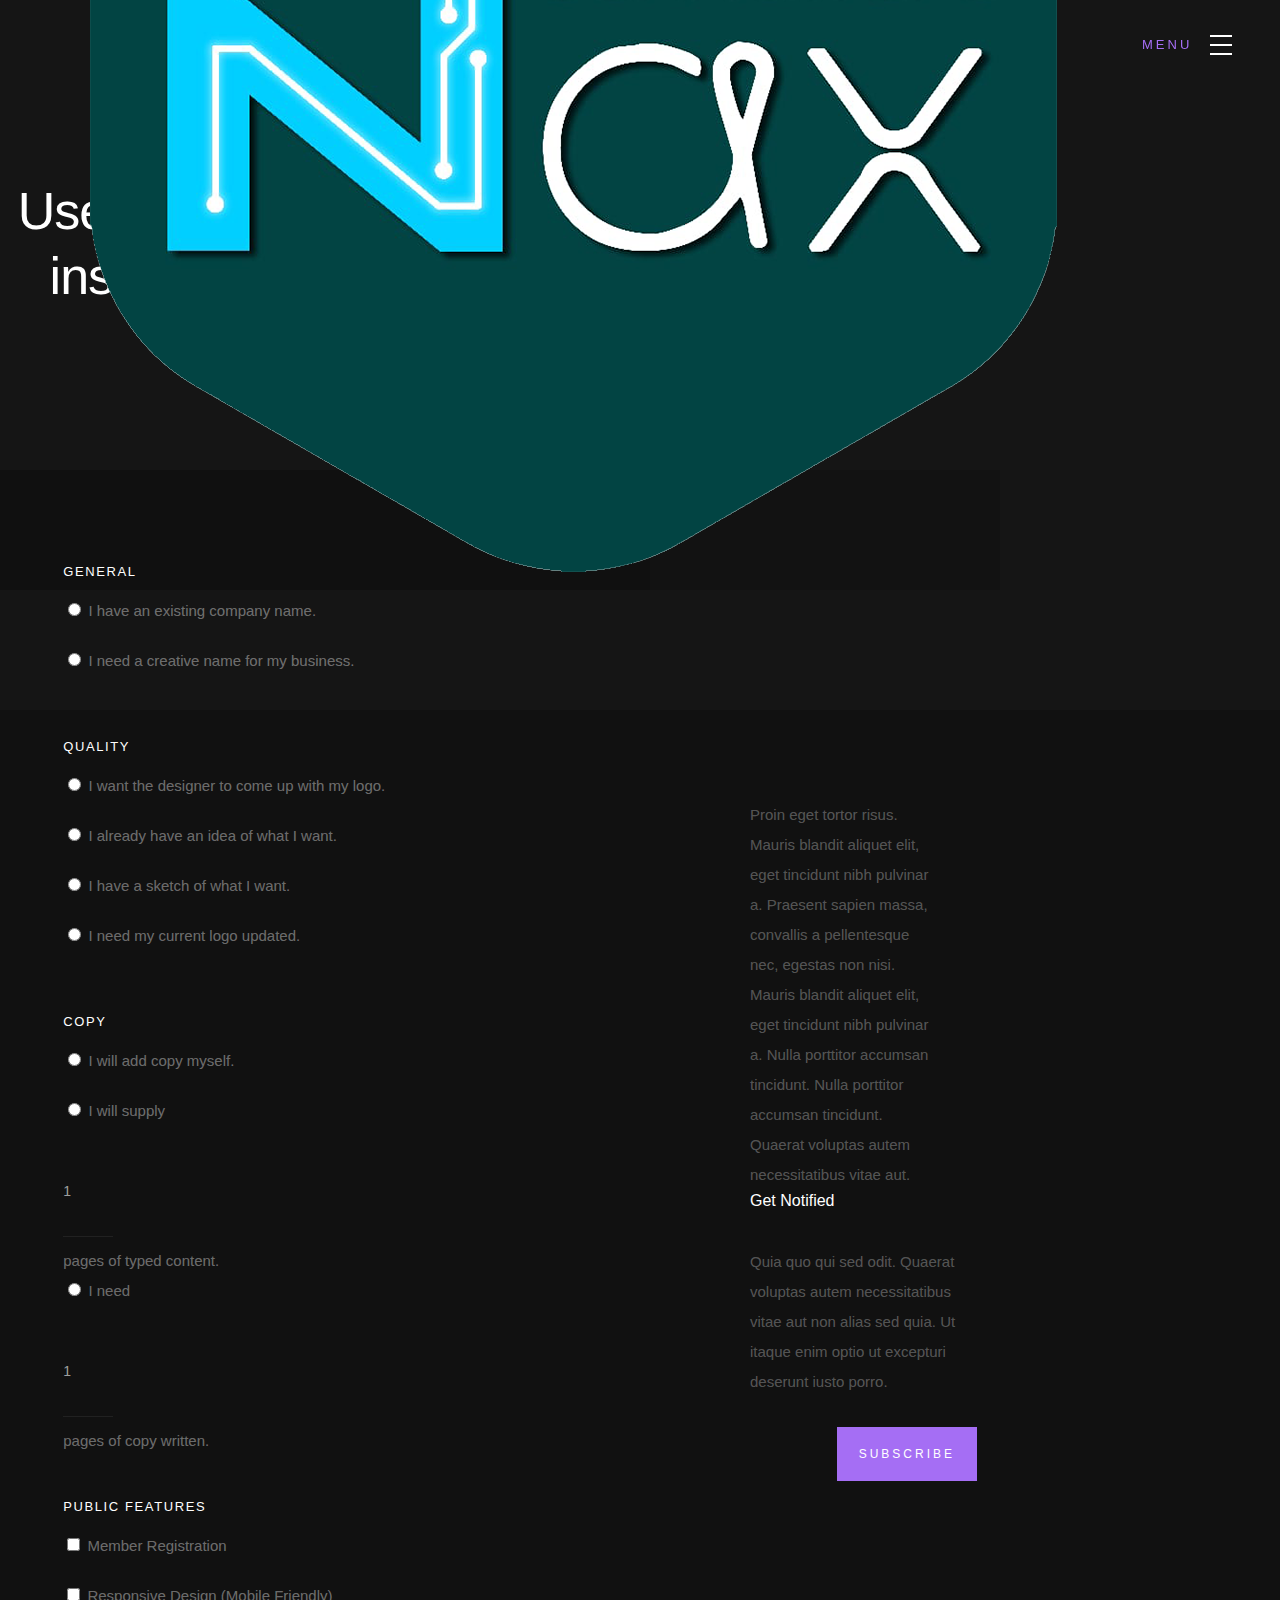
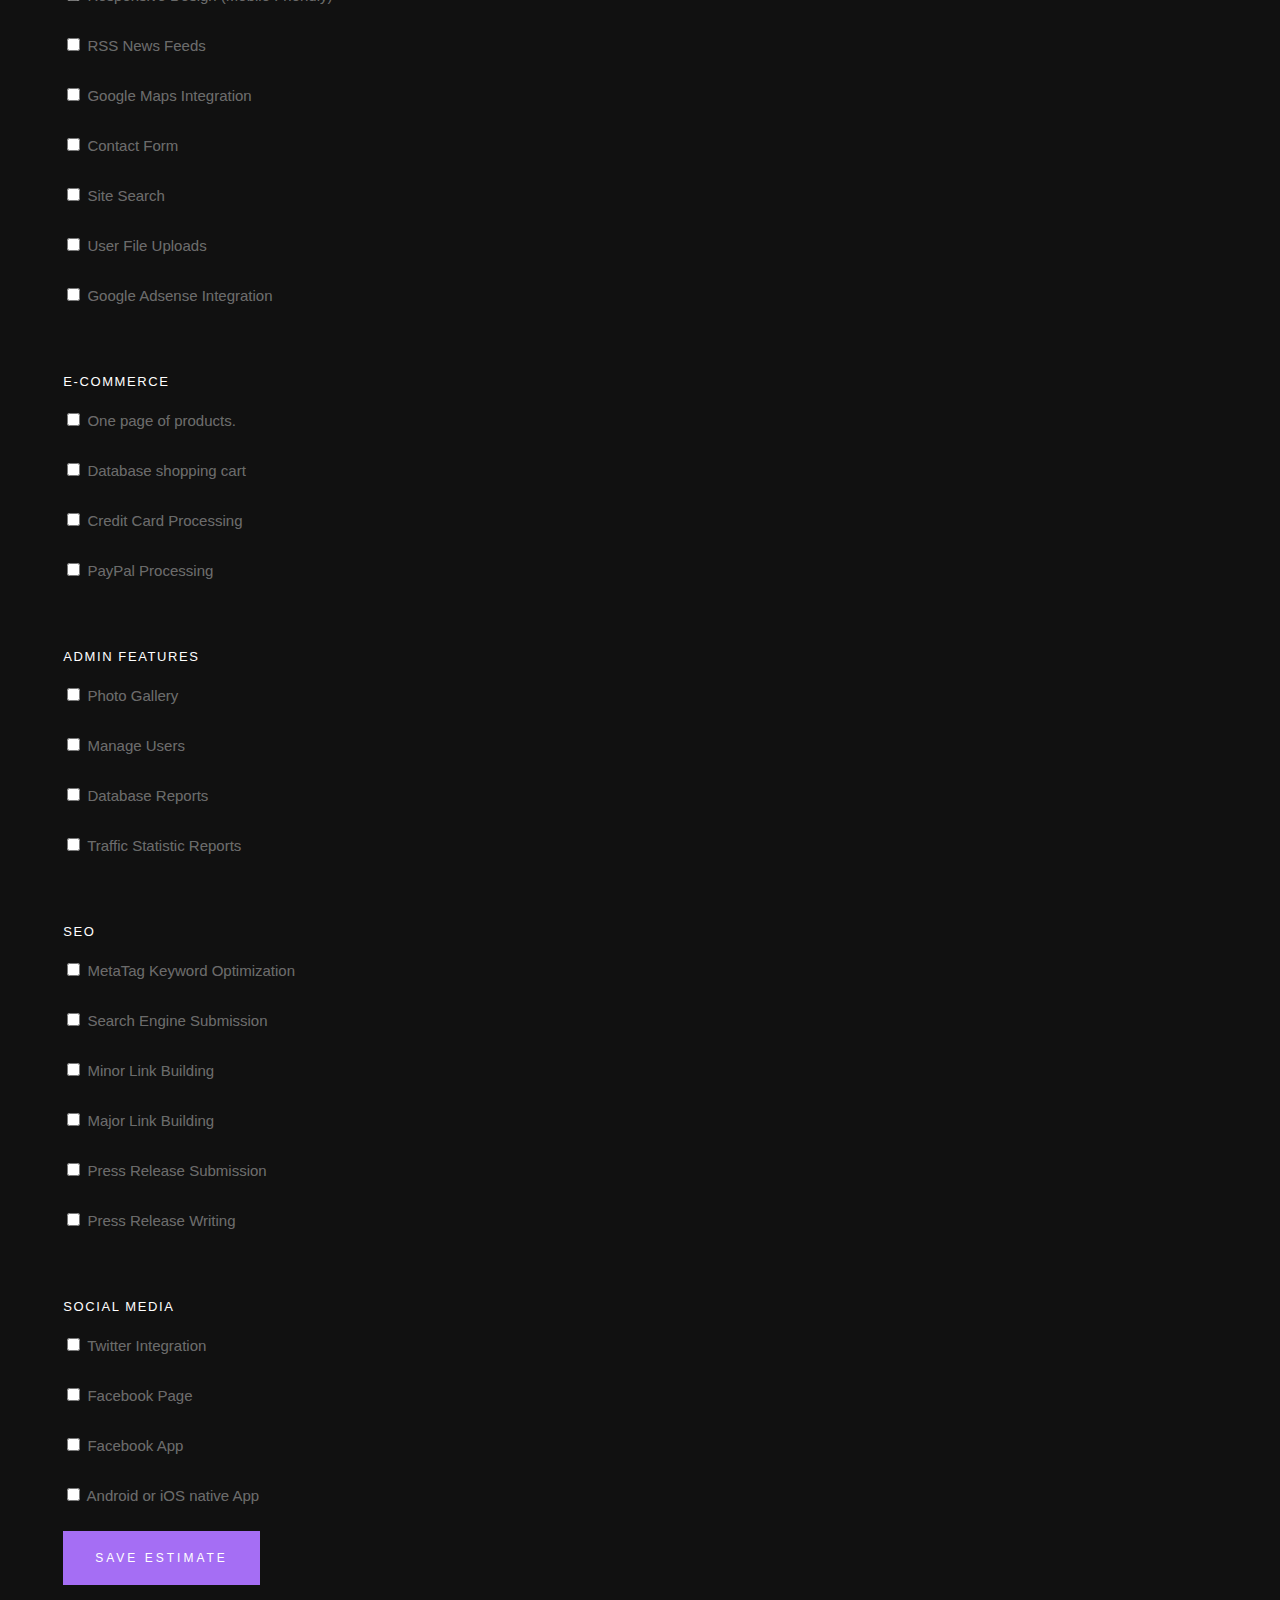
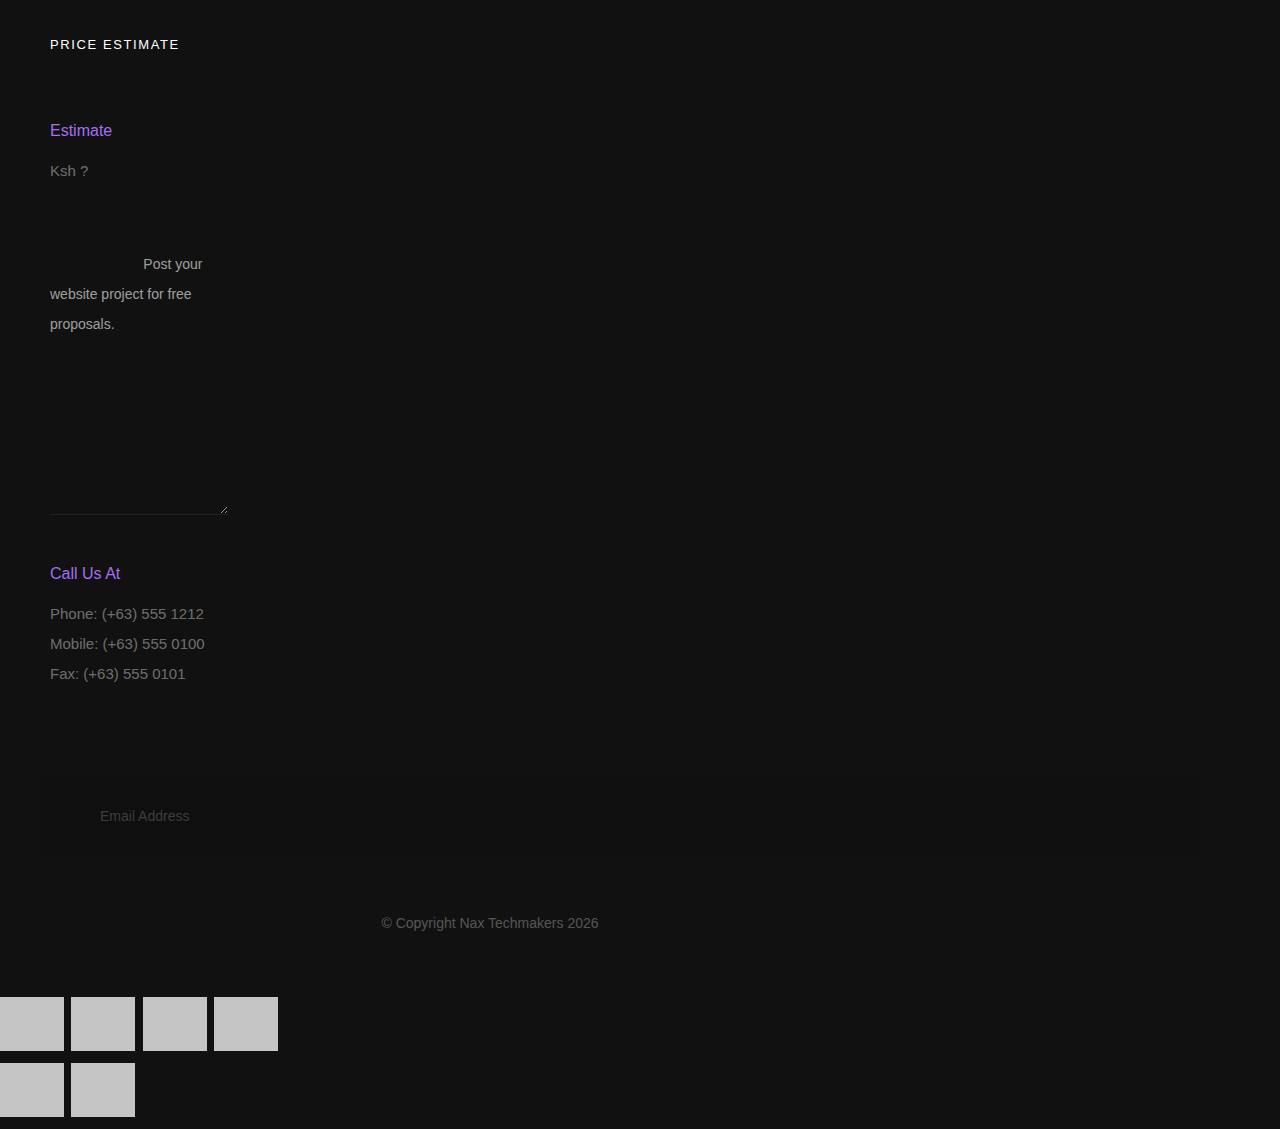
==== logo-calculator.html @ 57956f3c "Quality section" ====
<!DOCTYPE html>
<!--[if lt IE 9 ]><html class="no-js oldie" lang="en"> <![endif]-->
<!--[if IE 9 ]><html class="no-js oldie ie9" lang="en"> <![endif]-->
<!--[if (gte IE 9)|!(IE)]><!-->
<html class="no-js" lang="en">
<!--<![endif]-->

<head>

    <!--- basic page needs
    ================================================== -->
    <meta charset="utf-8">
    <title>Nax Techmakers</title>
    <meta name="description" content="Nakuru Based Community of Tech Enthusiasts working together to use technology to help individuals and businesses achieve their personal goals using Technologies.">
    <meta name="author" content="NaxTechmakers">

    <!-- mobile specific metas
    ================================================== -->
    <meta name="viewport" content="width=device-width, initial-scale=1">

    <!-- CSS
    ================================================== -->
    <link rel="stylesheet" href="css/base.css">
    <link rel="stylesheet" href="css/vendor.css">
    <link rel="stylesheet" href="css/main.css">

    <!-- script
    ================================================== -->
    <script src="js/modernizr.js"></script>
    <script src="js/pace.min.js"></script>

    <!-- favicons
    ================================================== -->
    <link rel="shortcut icon" href="favicon.ico" type="image/x-icon">
    <link rel="icon" href="favicon.ico" type="image/x-icon">

</head>

<body id="top">

    <!-- header
    ================================================== -->
    <header class="s-header">

        <div class="header-logo">
            <a class="site-logo" href="index.html">
                <img src="images/new-logo.png" alt="Homepage">
            </a>
        </div>

        <nav class="header-nav">

            <a href="#0" class="header-nav__close" title="close"><span>Close</span></a>

            <div class="header-nav__content">
                <h3>Navigation</h3>
                
                <ul class="header-nav__list">
                    <li><a href="index.html" title="home">Home</a></li>
                    <li class="current"><a href="web-calculator.html" title="Logo Calculator">Website Cost Calculator</a></li>
                    <li><a href="logo-calculator.html" title="Logo Calculator">Logo Cost Calculator</a></li>
                   
                </ul>
    
    
                <ul class="header-nav__social">
                    <li>
                        <a href="#"><i class="fa fa-facebook"></i></a>
                    </li>
                    <li>
                        <a href="#"><i class="fa fa-twitter"></i></a>
                    </li>
                    <li>
                        <a href="#"><i class="fa fa-instagram"></i></a>
                    </li>
                    <li>
                        <a href="#"><i class="fa fa-behance"></i></a>
                    </li>
                    <li>
                        <a href="#"><i class="fa fa-dribbble"></i></a>
                    </li>
                </ul>

            </div> <!-- end header-nav__content -->

        </nav>  <!-- end header-nav -->

        <a class="header-menu-toggle" href="#0">
            <span class="header-menu-text">Menu</span>
            <span class="header-menu-icon"></span>
        </a>

    </header> <!-- end s-header -->


    <!-- contact
    ================================================== -->
    <section id="contact" class="s-contact">

        <div class="overlay"></div>
        <div class="contact__line"></div>

        <div class="row section-header" data-aos="fade-up">
            <div class="col-full">
                <h3 class="subhead">Website Price Calculator</h3>
                <h1 class="display-2 display-2--light">Use the Logo Design Pricing Calculator to instantly estimate the price for having a Logo created. </h1>
                 <h6 class="h6 display-2--light"> Results are displayed at the end of the form.</h6>
            </div>
        </div>

        <div class="row contact-content" data-aos="fade-up">
            
            <div class="contact-primary">

                <form name="form1" id="form1" method="post" action="" novalidate="novalidate">
                    <fieldset>

                    <h6 class="display-2--light">General</h6>

                    <div class="form-field">
                        <input type=hidden name="mult1" value="1" onChange="doCalc()" >
                        <input type=hidden name="val1" value="0">
                    </div>

                    <div class="form-field">
                        <input type="radio" name="General" value="1" class="inp" onClick="doCalc()" title=" I have an existing company name. 0 Hours"> 
                        <span title="(0 Hours)">I have an existing company name.</span>
                    </div>

                    <div class="form-field">
                        <input type=hidden name="mult2" value="1" onChange="doCalc()" >
                        <input type=hidden name="val2" value="8">
                    </div>

                    <div class="form-field">
                        <input type="radio" name="General" value="2" class="inp" onClick="doCalc()" title=" I need a creative name for my business. 8 Hours"> 
                        <span title="(8 Hours)">I need a creative name for my business.</span>
                    </div>


                    <h6 class="display-2--light">Quality</h6>

                    <div class="form-field">
                        <input type=hidden name="mult4" value="1" onChange="doCalc()" >
                        <input type=hidden name="val4" value="10">
                    </div>

                    <div class="form-field">
                        <input type="radio" name="Quality" value="4" class="inp" onClick="doCalc()" title=" I want the designer to come up with my logo. 10 Hours"> 
                        <span title="(10 Hours)">I want the designer to come up with my logo.</span>
                    </div>

                    <div class="form-field">
                        <input type=hidden name="mult5" value="1" onChange="doCalc()" >
                        <input type=hidden name="val5" value="7">
                    </div>

                    <div class="form-field">
                        <input type="radio" name="Quality" value="5" class="inp" onClick="doCalc()" title=" I already have an idea of what I want. 7 Hours"> 
                        <span title="(7 Hours)">I already have an idea of what I want.</span>
                    </div>

                    <div class="form-field">
                        <input type=hidden name="mult6" value="1" onChange="doCalc()" >
                        <input type=hidden name="val6" value="5">
                    </div>

                    <div class="form-field">
                        <input type="radio" name="Quality" value="6" class="inp" onClick="doCalc()" title=" I have a sketch of what I want. 5 Hours"> 
                        <span title="(5 Hours)">I have a sketch of what I want.</span>
                    </div>

                    <div class="form-field">
                        <input type=hidden name="mult7" value="1" onChange="doCalc()" >
                        <input type=hidden name="val7" value="4">
                    </div>

                    <div class="form-field">
                        <input type="radio" name="Quality" value="7" class="inp" onClick="doCalc()" title=" I need my current logo updated. 4 Hours"> 
                        <span title="(4 Hours)">I need my current logo updated.</span>
                    </div>


                    <h6 class="display-2--light">Copy</h6>

                    <div class="form-field">
                      <input type=hidden name="mult18" value="1" onChange="doCalc()" >
                      <input type=hidden name="val18" value="0">
                    </div>

                    <div class="form-field">
                      <input type="radio" name="Copy" value="18" onClick="doCalc()" title="I will add copy myself. 0 Hours" > I will add copy myself.
                    </div>
                    
                    <div class="form-field">
                      <input type=hidden name="val19" value="2">
                    </div>

                    <div class="form-field">
                      <input type="radio" name="Copy" value="19" onClick="doCalc()" title="I will supply ___ pages of typed content. 2 Hrs/Page" > I will supply <input type="number" name="mult19" size=3 style="width:50px;" value="1" onChange="doCalc()" onkeyup="doCalc()"> pages of typed content.
                    </div>

                    <div class="form-field">
                      <input type=hidden name="val20" value="4">
                    </div>

                    <div class="form-field">
                      <input type="radio" name="Copy" value="20" onClick="doCalc()" title="I need ___ pages of copy written. 4 Hrs/Page" > I need <input type="number" name="mult20" size=3 style="width:50px;" value="1" onChange="doCalc()" onkeyup="doCalc()"> pages of copy written.
                    </div>


                    <h6 class="display-2--light">Public Features</h6>

                    <div class="form-field">
                      <input type=hidden name="mult21" value="1" onChange="doCalc()" >
                      <input type=hidden name="val21" value="6">
                    </div>

                    <div class="form-field">
                      <input type="checkbox" name="Public_Features" value="21" onClick="doCalc()" title="Member Registration 6 Hours" > Member Registration
                    </div>
                    
                    <div class="form-field">
                      <input type=hidden name="mult22" value="1" onChange="doCalc()" >
                      <input type=hidden name="val22" value="7">
                    </div>

                    <div class="form-field">
                      <input type="checkbox" name="Public_Features" value="22" onClick="doCalc()" title="Responsive Design (Mobile Friendly) 7 Hours" > Responsive Design (Mobile Friendly)
                    </div>

                    <div class="form-field">
                      <input type=hidden name="mult24" value="1" onChange="doCalc()" >
                      <input type=hidden name="val24" value="5">
                    </div>

                    <div class="form-field">
                      <input type="checkbox" name="Public_Features" value="24" onClick="doCalc()" title="RSS News Feeds 5 Hours" > RSS News Feeds
                    </div>

                    <div class="form-field">
                      <input type=hidden name="mult25" value="1" onChange="doCalc()" >
                      <input type=hidden name="val25" value="3">
                    </div>

                    <div class="form-field">
                      <input type="checkbox" name="Public_Features" value="25" onClick="doCalc()" title="Google Maps Integration 3 Hours" > Google Maps Integration
                    </div>

                    <div class="form-field">
                      <input type=hidden name="mult26" value="1" onChange="doCalc()" >
                      <input type=hidden name="val26" value="3">
                    </div>

                    <div class="form-field">
                      <input type="checkbox" name="Public_Features" value="26" onClick="doCalc()" title="Contact Form 3 Hours" > Contact Form
                    </div>

                    <div class="form-field">
                      <input type=hidden name="mult28" value="1" onChange="doCalc()" >
                      <input type=hidden name="val28" value="4">
                    </div>

                    <div class="form-field">
                      <input type="checkbox" name="Public_Features" value="28" onClick="doCalc()" title="Site Search 4 Hours" > Site Search
                    </div>

                    <div class="form-field">
                      <input type=hidden name="mult30" value="1" onChange="doCalc()" >
                      <input type=hidden name="val30" value="8">
                    </div>

                    <div class="form-field">
                      <input type="checkbox" name="Public_Features" value="30" onClick="doCalc()" title="User File Uploads 8 Hours" > User File Uploads
                    </div>
                    
                    <input type=hidden name="mult31" value="1" onChange="doCalc()" >
                    <input type=hidden name="val31" value="2">

                    <div class="form-field">
                      <input type="checkbox" name="Public_Features" value="31" onClick="doCalc()" title="Google Adsense Integration 2 Hours" > Google Adsense Integration
                    </div>


                    <h6 class="display-2--light">E-commerce</h6>

                    <div class="form-field">
                      <input type=hidden name="mult32" value="1" onChange="doCalc()" >
                      <input type=hidden name="val32" value="5">
                    </div>

                    <div class="form-field">
                      <input type="checkbox" name="Ecommerce" value="32" onClick="doCalc()" title="One page of products. 5 Hours" > One page of products.
                    </div>
                    
                    <div class="form-field">
                      <input type=hidden name="mult33" value="1" onChange="doCalc()" >
                      <input type=hidden name="val33" value="10">
                    </div>

                    <div class="form-field">
                      <input type="checkbox" name="Ecommerce" value="33" onClick="doCalc()" title="Database shopping cart 10 Hours" > Database shopping cart
                    </div>

                    <div class="form-field">
                      <input type=hidden name="mult34" value="1" onChange="doCalc()" >
                      <input type=hidden name="val34" value="4">
                    </div>

                    <div class="form-field">
                      <input type="checkbox" name="Ecommerce" value="34" onClick="doCalc()" title="Credit Card Processing 4 Hours" > Credit Card Processing
                    </div>

                    <div class="form-field">
                      <input type=hidden name="mult35" value="1" onChange="doCalc()" >
                      <input type=hidden name="val35" value="3">
                    </div>

                    <div class="form-field">
                      <input type="checkbox" name="Ecommerce" value="35" onClick="doCalc()" title="PayPal Processing 3 Hours" > PayPal Processing
                    </div>

                   

                    <h6 class="display-2--light">Admin Features</h6>

                    <div class="form-field">
                      <input type=hidden name="mult40" value="1" onChange="doCalc()" >
                      <input type=hidden name="val40" value="6">
                    </div>

                    <div class="form-field">
                      <input type="checkbox" name="Admin_Features" value="40" onClick="doCalc()" title="Photo Gallery 6 Hours" > Photo Gallery
                    </div>
                    
                    <div class="form-field">
                      <input type=hidden name="mult41" value="1" onChange="doCalc()" >
                      <input type=hidden name="val41" value="5">
                    </div>

                    <div class="form-field">
                      <input type="checkbox" name="Admin_Features" value="41" onClick="doCalc()" title="Manage Users 5 Hours" > Manage Users
                    </div>

                    <div class="form-field">
                      <input type=hidden name="mult42" value="1" onChange="doCalc()" >
                      <input type=hidden name="val42" value="5">
                    </div>

                    <div class="form-field">
                      <input type="checkbox" name="Admin_Features" value="42" onClick="doCalc()" title="Database Reports 5 Hours" > Database Reports
                    </div>

                    <div class="form-field">
                      <input type=hidden name="mult43" value="1" onChange="doCalc()" >
                      <input type=hidden name="val43" value="1">
                    </div>

                    <div class="form-field">
                      <input type="checkbox" name="Admin_Features" value="43" onClick="doCalc()" title="Traffic Statistic Reports 1 Hours" > Traffic Statistic Reports
                    </div>

                   
                   

                    <h6 class="display-2--light">SEO</h6>

                    <div class="form-field">
                      <input type=hidden name="mult44" value="1" onChange="doCalc()" >
                      <input type=hidden name="val44" value="5">
                    </div>

                    <div class="form-field">
                      <input type="checkbox" name="SEO" value="44" onClick="doCalc()" title="MetaTag Keyword Optimization 5 Hours" > MetaTag Keyword Optimization
                    </div>
                    
                    <div class="form-field">
                      <input type=hidden name="mult45" value="1" onChange="doCalc()" >
                      <input type=hidden name="val45" value="3">
                    </div>

                    <div class="form-field">
                      <input type="checkbox" name="SEO" value="45" onClick="doCalc()" title="Search Engine Submission 3 Hours" > Search Engine Submission
                    </div>

                    <div class="form-field">
                      <input type=hidden name="mult46" value="1" onChange="doCalc()" >
                      <input type=hidden name="val46" value="6">
                    </div>

                    <div class="form-field">
                      <input type="checkbox" name="SEO" value="46" onClick="doCalc()" title="Minor Link Building 6 Hours" > Minor Link Building
                    </div>

                    <div class="form-field">
                      <input type=hidden name="mult47" value="1" onChange="doCalc()" >
                      <input type=hidden name="val47" value="12">
                    </div>

                    <div class="form-field">
                      <input type="checkbox" name="SEO" value="47" onClick="doCalc()" title="Major Link Building 12 Hours" > Major Link Building
                    </div>

                    <input type=hidden name="mult48" value="1" onChange="doCalc()" >
                    <input type=hidden name="val48" value="1">
                   
                    <div class="form-field">
                      <input type="checkbox" name="SEO" value="48" onClick="doCalc()" title="Press Release Submission 1 Hours" > Press Release Submission
                    </div>

                    <input type=hidden name="mult49" value="1" onChange="doCalc()" >
                    <input type=hidden name="val49" value="4">

                    <div class="form-field">
                      <input type="checkbox" name="SEO" value="49" onClick="doCalc()" title="Press Release Writing 4 Hours" > Press Release Writing
                    </div>
                   

                    <h6 class="display-2--light">Social Media</h6>

                    <div class="form-field">
                      <input type=hidden name="mult50" value="1" onChange="doCalc()" >
                      <input type=hidden name="val50" value="3">
                    </div>

                    <div class="form-field">
                      <input type="checkbox" name="Social_Media" value="50" onClick="doCalc()" title="Twitter Integration 3 Hours" > Twitter Integration
                    </div>

                    <input type=hidden name="mult51" value="1" onChange="doCalc()" >
                    <input type=hidden name="val51" value="5">
                    
                    <div class="form-field">
                      <input type="checkbox" name="Social_Media" value="51" onClick="doCalc()" title="Facebook Page 5 Hours" > Facebook Page
                    </div>

                    <input type=hidden name="mult52" value="1" onChange="doCalc()" >
                    <input type=hidden name="val52" value="10">

                    <div class="form-field">
                      <input type="checkbox" name="Social_Media" value="52" onClick="doCalc()" title="Facebook App 10 Hours" > Facebook App
                    </div>

                    <div class="form-field">
                      <input type=hidden name="mult53" value="1" onChange="doCalc()" >
                      <input type=hidden name="val53" value="340">
                    </div>

                    <div class="form-field">
                      <input type="checkbox" name="Social_Media" value="53" onClick="doCalc()" title="Android or iOS native App 340 Hours" > Android or iOS native App
                    </div>

                    <div class="form-field">
                      <input type=hidden name="calc_total_p" value="">
                      <input type=hidden name="calc_total_m" value="">
                      <input type=hidden name="calc_total_b" value="">
                    </div>


                    <div class="form-field">
                        <input type="submit" name="send" class="full-width btn--primary" value="Save Estimate">
                        <div class="submit-loader">
                            <div class="text-loader">Saving...</div>
                            <div class="s-loader">
                                <div class="bounce1"></div>
                                <div class="bounce2"></div>
                                <div class="bounce3"></div>
                            </div>
                        </div>
                    </div>
    
                    </fieldset>
                </form>

                <!-- contact-warning -->
                <div class="message-warning">
                    Something went wrong. Please try again.
                </div> 
            
                <!-- contact-success -->
                <div class="message-success">
                    Your message was sent, thank you!<br>
                </div>

            </div> <!-- end contact-primary -->

            <div class="contact-secondary">
                <div class="contact-info">

                    <h3 class="h6 hide-on-fullwidth">Price Estimate</h3>

                    <div class="cinfo">
                        <h5>Estimate</h5>
                        <div id="bpM" style="display:inline;" title="website cost">
                            Ksh ?
                        </div>
                        <P id="pricerange" style="display:none;font-size:12px;"><em> 
                          A student may charge only
                          <span id="bpB" style="font-weight:800;" title="student web designer"></span>. A professional
                          firm as much as <span id="bpP" style="font-weight:800;" title="professional web design company"></span>. 
                          To get real proposals, <span onClick="ShowForm(4)" style="cursor:pointer;">complete the form below</span>.
                          </em>
                          </p>
                    </div>

                    <div class="cinfo">
                      <textarea id="quote_des" name="quote_builder" class="full-width" >
                        Post your website project for free proposals.</textarea>
                    </div>

                    <div class="cinfo">
                        <h5>Call Us At</h5>
                        <p>
                            Phone: (+63) 555 1212<br>
                            Mobile: (+63) 555 0100<br>
                            Fax: (+63) 555 0101
                        </p>
                    </div>

                    <ul class="contact-social">
                        <li>
                            <a href="#"><i class="fa fa-facebook" aria-hidden="true"></i></a>
                        </li>
                        <li>
                            <a href="#"><i class="fa fa-twitter" aria-hidden="true"></i></a>
                        </li>
                        <li>
                            <a href="#"><i class="fa fa-instagram" aria-hidden="true"></i></a>
                        </li>
                        <li>
                            <a href="#"><i class="fa fa-behance" aria-hidden="true"></i></a>
                        </li>
                        <li>
                            <a href="#"><i class="fa fa-dribbble" aria-hidden="true"></i></a>
                        </li>
                    </ul> <!-- end contact-social -->

                </div> <!-- end contact-info -->
            </div> <!-- end contact-secondary -->

        </div> <!-- end contact-content -->

    </section> <!-- end s-contact -->


    <!-- footer
    ================================================== -->
    <footer>

        <div class="row footer-main">

            <div class="col-six tab-full left footer-desc">

                <div class="logo"></div>
                Proin eget tortor risus. Mauris blandit aliquet elit, eget tincidunt nibh pulvinar a. Praesent sapien massa, convallis a pellentesque nec, egestas non nisi. Mauris blandit aliquet elit, eget tincidunt nibh pulvinar a. Nulla porttitor accumsan tincidunt. Nulla porttitor accumsan tincidunt. Quaerat voluptas autem necessitatibus vitae aut.

            </div>

            <div class="col-six tab-full right footer-subscribe">

                <h4>Get Notified</h4>
                <p>Quia quo qui sed odit. Quaerat voluptas autem necessitatibus vitae aut non alias sed quia. Ut itaque enim optio ut excepturi deserunt iusto porro.</p>

                <div class="subscribe-form">
                    <form id="mc-form" class="group" novalidate="true">
                        <input type="email" value="" name="EMAIL" class="email" id="mc-email" placeholder="Email Address" required="">
                        <input type="submit" name="subscribe" value="Subscribe">
                        <label for="mc-email" class="subscribe-message"></label>
                    </form>
                </div>

            </div>

        </div> <!-- end footer-main -->

        <div class="row footer-bottom">

            <div class="col-twelve">
                <div class="copyright">
                    <span>© Copyright Nax Techmakers <script>document.write(new Date().getFullYear())</script></span> 
<!--                     <span>Site Template by <a href="https://www.colorlib.com/">Colorlib</a></span>	 -->
                </div>

                <div class="go-top">
                    <a class="smoothscroll" title="Back to Top" href="#top"><i class="icon-arrow-up" aria-hidden="true"></i></a>
                </div>
            </div>

        </div> <!-- end footer-bottom -->

    </footer> <!-- end footer -->


    <!-- photoswipe background
    ================================================== -->
    <div aria-hidden="true" class="pswp" role="dialog" tabindex="-1">

        <div class="pswp__bg"></div>
        <div class="pswp__scroll-wrap">

            <div class="pswp__container">
                <div class="pswp__item"></div>
                <div class="pswp__item"></div>
                <div class="pswp__item"></div>
            </div>

            <div class="pswp__ui pswp__ui--hidden">
                <div class="pswp__top-bar">
                    <div class="pswp__counter"></div><button class="pswp__button pswp__button--close" title="Close (Esc)"></button> <button class="pswp__button pswp__button--share" title=
                    "Share"></button> <button class="pswp__button pswp__button--fs" title="Toggle fullscreen"></button> <button class="pswp__button pswp__button--zoom" title=
                    "Zoom in/out"></button>
                    <div class="pswp__preloader">
                        <div class="pswp__preloader__icn">
                            <div class="pswp__preloader__cut">
                                <div class="pswp__preloader__donut"></div>
                            </div>
                        </div>
                    </div>
                </div>
                <div class="pswp__share-modal pswp__share-modal--hidden pswp__single-tap">
                    <div class="pswp__share-tooltip"></div>
                </div><button class="pswp__button pswp__button--arrow--left" title="Previous (arrow left)"></button> <button class="pswp__button pswp__button--arrow--right" title=
                "Next (arrow right)"></button>
                <div class="pswp__caption">
                    <div class="pswp__caption__center"></div>
                </div>
            </div>

        </div>

    </div> <!-- end photoSwipe background -->


    <!-- preloader
    ================================================== -->
    <div id="preloader">
        <div id="loader">
            <div class="line-scale-pulse-out">
                <div></div>
                <div></div>
                <div></div>
                <div></div>
                <div></div>
            </div>
        </div>
    </div>


    <!-- Java Script
    ================================================== -->
    <script src="js/jquery-3.2.1.min.js"></script>
    <script src="js/plugins.js"></script>
    <script src="js/main.js"></script>
    <script src="js/calculator.js"></script>

</body>

</html>
---- css/main.css ----
/* =================================================================== 
 *
 *  Glint v1.0 Main Stylesheet
 *  11-20-2017
 *  ------------------------------------------------------------------
 *
 *  TOC:
 *  # base style overrides
 *      ## links
 *  # typography & general theme styles
 *      ## Lists
 *      ## responsive video container
 *      ## floated image
 *      ## tables
 *      ## Spacing
 *      ## pace.js styles - minimal
 *  # preloader
 *  # forms
 *      ## style placeholder text
 *      ## change autocomplete styles in chrome
 *  # buttons
 *  # additional components
 *      ## alert box
 *      ## additional typo styles
 *      ## skillbars 
 *  # reusable and common theme styles
 *      ## display headings
 *      ## section header
 *      ## slick slider
 *  # header styles
 *      ## header logo
 *      ## main navigation 
 *      ## mobile menu toggle 
 *  # home 
 *      ## home content
 *      ## home social 
 *      ## home animations
 *  # about
 *      ## about stats
 *  # services
 *      ## services list
 *  # works
 *      ## bricks/masonry
 *  # clients
 *      ## slider
 *      ## testimonials
 *  # contact
 *      ## loader animation
 *  # footer
 *      ## footer main
 *      ## footer bottom
 *      ## go to top
 *
 *
 * =================================================================== */


/* ===================================================================
 * # base style overrides
 *
 * ------------------------------------------------------------------- */
html {
    font-size: 10px;
}

@media only screen and (max-width: 400px) {
    html {
        font-size: 9.411764705882353px;
    }
}

html,
body {
    height: 100%;
}

body {
    background: #111111;
    font-family: "lora-regular", serif;
    font-size: 1.7rem;
    font-style: normal;
    font-weight: normal;
    line-height: 1.765;
    color: #757575;
    margin: 0;
    padding: 0;
}


/* ------------------------------------------------------------------- 
 * ## links
 * ------------------------------------------------------------------- */
a {
    color: #0087cc;
    -webkit-transition: all 0.3s ease-in-out;
    transition: all 0.3s ease-in-out;
}

a:hover,
a:focus,
a:active {
    color: #A56EF4;
}

a:hover,
a:active {
    outline: 0;
}



/* ===================================================================
 * # typography & general theme styles
 * 
 * ------------------------------------------------------------------- */
h1,
h2,
h3,
h4,
h5,
h6,
.h1,
.h2,
.h3,
.h4,
.h5,
.h6 {
    font-family: "montserrat-medium", sans-serif;
    color: #000000;
    font-style: normal;
    font-weight: normal;
    text-rendering: optimizeLegibility;
}

h1,
.h1,
h2,
.h2,
h3,
.h3,
h4,
.h4 {
    margin-top: 6rem;
    margin-bottom: 1.8rem;
}

@media only screen and (max-width: 600px) {

    h1,
    .h1,
    h2,
    .h2,
    h3,
    .h3,
    h4,
    .h4 {
        margin-top: 5.1rem;
    }
}

h5,
.h5,
h6,
.h6 {
    margin-top: 4.2rem;
    margin-bottom: 1.5rem;
}

@media only screen and (max-width: 600px) {

    h5,
    .h5,
    h6,
    .h6 {
        margin-top: 3.6rem;
        margin-bottom: 0.9rem;
    }
}

h1,
.h1 {
    font-size: 3.6rem;
    line-height: 1.25;
    letter-spacing: -.1rem;
}

@media only screen and (max-width: 600px) {

    h1,
    .h1 {
        font-size: 3.3rem;
        letter-spacing: -.07rem;
    }
}

h2,
.h2 {
    font-size: 3rem;
    line-height: 1.3;
}

h3,
.h3 {
    font-size: 2.4rem;
    line-height: 1.25;
}

h4,
.h4 {
    font-size: 2.1rem;
    line-height: 1.286;
}

h5,
.h5 {
    font-size: 1.6rem;
    line-height: 1.313;
}

h6,
.h6 {
    font-size: 1.3rem;
    line-height: 1.385;
    text-transform: uppercase;
    letter-spacing: .16rem;
}

p img {
    margin: 0;
}

p.lead {
    font-family: "montserrat-regular", sans-serif;
    font-size: 2rem;
    font-weight: 300;
    line-height: 1.8;
    margin-bottom: 3.6rem;
    color: #000000;
}

@media only screen and (max-width: 800px) {
    p.lead {
        font-size: 1.8rem;
    }
}

em,
i,
strong,
b {
    font-size: inherit;
    line-height: inherit;
    font-style: normal;
    font-weight: normal;
}

em,
i {
    font-family: "lora-italic", serif;
}

strong,
b {
    font-family: "lora-bold", serif;
}

small {
    font-size: 1.2rem;
    line-height: inherit;
}

blockquote {
    margin: 3.9rem 0;
    padding-left: 4.5rem;
    position: relative;
}

blockquote:before {
    content: "\201C";
    font-size: 10rem;
    line-height: 0px;
    margin: 0;
    color: rgba(0, 0, 0, 0.25);
    font-family: arial, sans-serif;
    position: absolute;
    top: 3.6rem;
    left: 0;
}

blockquote p {
    font-family: "montserrat-regular", sans-serif;
    padding: 0;
    font-size: 2.1rem;
    line-height: 1.857;
    color: #111111;
}

blockquote cite {
    display: block;
    font-family: "montserrat-regular", sans-serif;
    font-size: 1.4rem;
    font-style: normal;
    line-height: 1.5;
}

blockquote cite:before {
    content: "\2014 \0020";
}

blockquote cite a,
blockquote cite a:visited {
    color: #828282;
    border: none;
}

abbr {
    font-family: "lora-bold", serif;
    font-variant: small-caps;
    text-transform: lowercase;
    letter-spacing: .05rem;
    color: #828282;
}

var,
kbd,
samp,
code,
pre {
    font-family: Consolas, "Andale Mono", Courier, "Courier New", monospace;
}

pre {
    padding: 2.4rem 3rem 3rem;
    background: #F1F1F1;
    overflow-x: auto;
}

code {
    font-size: 1.4rem;
    margin: 0 .2rem;
    padding: .3rem .6rem;
    white-space: nowrap;
    background: #F1F1F1;
    border: 1px solid #E1E1E1;
    border-radius: 3px;
}

pre>code {
    display: block;
    white-space: pre;
    line-height: 2;
    padding: 0;
    margin: 0;
}

pre.prettyprint>code {
    border: none;
}

del {
    text-decoration: line-through;
}

abbr[title],
dfn[title] {
    border-bottom: 1px dotted;
    cursor: help;
    text-decoration: none;
}

mark {
    background: #ffd900;
    color: #000000;
}

hr {
    border: solid rgba(0, 0, 0, 0.1);
    border-width: 1px 0 0;
    clear: both;
    margin: 2.4rem 0 1.5rem;
    height: 0;
}


/* ------------------------------------------------------------------- 
 * ## Lists
 * ------------------------------------------------------------------- */
ol {
    list-style: decimal;
}

ul {
    list-style: disc;
}

li {
    display: list-item;
}

ol,
ul {
    margin-left: 1.7rem;
}

ul li {
    padding-left: .4rem;
}

ul ul,
ul ol,
ol ol,
ol ul {
    margin: .6rem 0 .6rem 1.7rem;
}

ul.disc li {
    display: list-item;
    list-style: none;
    padding: 0 0 0 .8rem;
    position: relative;
}

ul.disc li::before {
    content: "";
    display: inline-block;
    width: 8px;
    height: 8px;
    border-radius: 50%;
    background: #A56EF4;
    position: absolute;
    left: -17px;
    top: 11px;
    vertical-align: middle;
}

dt {
    margin: 0;
    color: #A56EF4;
}

dd {
    margin: 0 0 0 2rem;
}


/* ------------------------------------------------------------------- 
 * ## responsive video container
 * ------------------------------------------------------------------- */
.video-container {
    position: relative;
    padding-bottom: 56.25%;
    height: 0;
    overflow: hidden;
}

.video-container iframe,
.video-container object,
.video-container embed,
.video-container video {
    position: absolute;
    top: 0;
    left: 0;
    width: 100%;
    height: 100%;
}


/* ------------------------------------------------------------------- 
 * ## floated image
 * ------------------------------------------------------------------- */
img.pull-right {
    margin: 1.5rem 0 0 3rem;
}

img.pull-left {
    margin: 1.5rem 3rem 0 0;
}


/* ------------------------------------------------------------------- 
 * ## tables
 * ------------------------------------------------------------------- */
table {
    border-width: 0;
    width: 100%;
    max-width: 100%;
    font-family: "lora-regular", serif;
}

th,
td {
    padding: 1.5rem 3rem;
    text-align: left;
    border-bottom: 1px solid #E8E8E8;
}

th {
    color: #000000;
    font-family: "montserrat-bold", sans-serif;
}

td {
    line-height: 1.5;
}

th:first-child,
td:first-child {
    padding-left: 0;
}

th:last-child,
td:last-child {
    padding-right: 0;
}

.table-responsive {
    overflow-x: auto;
    -webkit-overflow-scrolling: touch;
}


/* ------------------------------------------------------------------- 
 * ## Spacing 
 * ------------------------------------------------------------------- */
button,
.btn {
    margin-bottom: 1.2rem;
}

fieldset {
    margin-bottom: 1.5rem;
}

input,
textarea,
select,
pre,
blockquote,
figure,
table,
p,
ul,
ol,
dl,
form,
.video-container,
.cl-custom-select {
    margin-bottom: 3rem;
}


/* ------------------------------------------------------------------- 
 * ## pace.js styles - minimal
 * ------------------------------------------------------------------- */
.pace {
    -webkit-pointer-events: none;
    pointer-events: none;
    -webkit-user-select: none;
    -moz-user-select: none;
    user-select: none;
}

.pace-inactive {
    display: none;
}

.pace .pace-progress {
    background: #A56EF4;
    position: fixed;
    z-index: 900;
    top: 0;
    right: 100%;
    width: 100%;
    height: 4px;
}

.oldie .pace {
    display: none;
}



/* ===================================================================
 * # preloader
 *
 * ------------------------------------------------------------------- */
#preloader {
    position: fixed;
    top: 0;
    left: 0;
    right: 0;
    bottom: 0;
    background: #050505;
    z-index: 800;
    height: 100%;
    width: 100%;
    display: table;
}

.no-js #preloader,
.oldie #preloader {
    display: none;
}

#loader {
    display: table-cell;
    text-align: center;
    vertical-align: middle;
}

.line-scale-pulse-out>div {
    background-color: #A56EF4;
    width: 4px;
    height: 35px;
    border-radius: 2px;
    margin: 2px;
    -webkit-animation-fill-mode: both;
    animation-fill-mode: both;
    display: inline-block;
    -webkit-animation: line-scale-pulse-out 0.9s -0.6s infinite cubic-bezier(0.85, 0.25, 0.37, 0.85);
    animation: line-scale-pulse-out 0.9s -0.6s infinite cubic-bezier(0.85, 0.25, 0.37, 0.85);
}

.line-scale-pulse-out>div:nth-child(2),
.line-scale-pulse-out>div:nth-child(4) {
    -webkit-animation-delay: -0.4s !important;
    animation-delay: -0.4s !important;
}

.line-scale-pulse-out>div:nth-child(1),
.line-scale-pulse-out>div:nth-child(5) {
    -webkit-animation-delay: -0.2s !important;
    animation-delay: -0.2s !important;
}

@-webkit-keyframes line-scale-pulse-out {
    0% {
        -webkit-transform: scaley(1);
        transform: scaley(1);
    }

    50% {
        -webkit-transform: scaley(0.4);
        transform: scaley(0.4);
    }

    100% {
        -webkit-transform: scaley(1);
        transform: scaley(1);
    }
}

@keyframes line-scale-pulse-out {
    0% {
        -webkit-transform: scaley(1);
        transform: scaley(1);
    }

    50% {
        -webkit-transform: scaley(0.4);
        transform: scaley(0.4);
    }

    100% {
        -webkit-transform: scaley(1);
        transform: scaley(1);
    }
}



/* ===================================================================
 * # forms
 *
 * ------------------------------------------------------------------- */
fieldset {
    border: none;
}

input[type="email"],
input[type="number"],
input[type="search"],
input[type="text"],
input[type="tel"],
input[type="url"],
input[type="password"],
textarea,
select {
    display: block;
    height: 6rem;
    padding: 1.5rem 0;
    border: 0;
    outline: none;
    color: #333333;
    font-family: "montserrat-light", sans-serif;
    font-size: 1.4rem;
    line-height: 3rem;
    max-width: 100%;
    background: transparent;
    border-bottom: 2px solid rgba(0, 0, 0, 0.15);
    -webkit-transition: all 0.3s ease-in-out;
    transition: all 0.3s ease-in-out;
}

.cl-custom-select {
    position: relative;
    padding: 0;
}

.cl-custom-select select {
    -webkit-appearance: none;
    -moz-appearance: none;
    -ms-appearance: none;
    -o-appearance: none;
    appearance: none;
    text-indent: 0.01px;
    text-overflow: '';
    margin: 0;
    line-height: 3rem;
    vertical-align: middle;
}

.cl-custom-select select option {
    padding-left: 2rem;
    padding-right: 2rem;
}

.cl-custom-select select::-ms-expand {
    display: none;
}

.cl-custom-select::after {
    border-bottom: 2px solid rgba(0, 0, 0, 0.5);
    border-right: 2px solid rgba(0, 0, 0, 0.5);
    content: '';
    display: block;
    height: 8px;
    width: 8px;
    margin-top: -7px;
    pointer-events: none;
    position: absolute;
    right: 2.4rem;
    top: 50%;
    -webkit-transform-origin: 66% 66%;
    -ms-transform-origin: 66% 66%;
    transform-origin: 66% 66%;
    -webkit-transform: rotate(45deg);
    -ms-transform: rotate(45deg);
    transform: rotate(45deg);
    -webkit-transition: all 0.15s ease-in-out;
    transition: all 0.15s ease-in-out;
}


/* IE9 and below */

.oldie .cl-custom-select::after {
    display: none;
}

textarea {
    min-height: 25rem;
}

input[type="email"]:focus,
input[type="number"]:focus,
input[type="search"]:focus,
input[type="text"]:focus,
input[type="tel"]:focus,
input[type="url"]:focus,
input[type="password"]:focus,
textarea:focus,
select:focus {
    color: #000000;
    border-bottom: 2px solid black;
}

label,
legend {
    font-family: "montserrat-regular", sans-serif;
    font-size: 1.4rem;
    font-weight: bold;
    margin-bottom: .9rem;
    line-height: 1.714;
    color: #000000;
    display: block;
}

input[type="checkbox"],
input[type="radio"] {
    display: inline;
}

label>.label-text {
    display: inline-block;
    margin-left: 1rem;
    font-family: "montserrat-regular", sans-serif;
    font-weight: normal;
    line-height: inherit;
}

label>input[type="checkbox"],
label>input[type="radio"] {
    margin: 0;
    position: relative;
    top: .15rem;
}


/* ------------------------------------------------------------------- 
 * ## style placeholder text
 * ------------------------------------------------------------------- */
::-webkit-input-placeholder {
    color: #828282;
}

:-moz-placeholder {
    color: #828282;
    /* Firefox 18- */
}

::-moz-placeholder {
    color: #828282;
    /* Firefox 19+ */
}

:-ms-input-placeholder {
    color: #828282;
}

.placeholder {
    color: #828282 !important;
}


/* ------------------------------------------------------------------- 
 * ## change autocomplete styles in chrome
 * ------------------------------------------------------------------- */
input:-webkit-autofill,
input:-webkit-autofill:hover,
input:-webkit-autofill:focus input:-webkit-autofill,
textarea:-webkit-autofill,
textarea:-webkit-autofill:hover textarea:-webkit-autofill:focus,
select:-webkit-autofill,
select:-webkit-autofill:hover,
select:-webkit-autofill:focus {
    -webkit-text-fill-color: #A56EF4;
    transition: background-color 5000s ease-in-out 0s;
}



/* ===================================================================
 * # buttons
 *
 * ------------------------------------------------------------------- */
.btn,
button,
input[type="submit"],
input[type="reset"],
input[type="button"] {
    display: inline-block;
    font-family: "montserrat-medium", sans-serif;
    font-size: 1.2rem;
    text-transform: uppercase;
    letter-spacing: .3rem;
    height: 5.4rem;
    line-height: calc(5.4rem - .4rem);
    padding: 0 3rem;
    margin: 0 .3rem 1.2rem 0;
    color: #000000;
    text-decoration: none;
    text-align: center;
    white-space: nowrap;
    cursor: pointer;
    -webkit-transition: all 0.3s ease-in-out;
    transition: all 0.3s ease-in-out;
    background-color: #c5c5c5;
    border: .2rem solid #c5c5c5;
}

.btn:hover,
button:hover,
input[type="submit"]:hover,
input[type="reset"]:hover,
input[type="button"]:hover,
.btn:focus,
button:focus,
input[type="submit"]:focus,
input[type="reset"]:focus,
input[type="button"]:focus {
    background-color: #b8b8b8;
    border-color: #b8b8b8;
    color: #000000;
    outline: 0;
}


/* button primary
 * ------------------------------------------------- */

.btn.btn--primary,
button.btn--primary,
input[type="submit"].btn--primary,
input[type="reset"].btn--primary,
input[type="button"].btn--primary {
    background: #A56EF4;
    border-color: #A56EF4;
    color: #FFFFFF;
}

.btn.btn--primary:hover,
button.btn--primary:hover,
input[type="submit"].btn--primary:hover,
input[type="reset"].btn--primary:hover,
input[type="button"].btn--primary:hover,
.btn.btn--primary:focus,
button.btn--primary:focus,
input[type="submit"].btn--primary:focus,
input[type="reset"].btn--primary:focus,
input[type="button"].btn--primary:focus {
    background: #45108A;
    border-color: #45108A;
}


/* button modifiers
 * ------------------------------------------------- */

.btn.full-width,
button.full-width {
    width: 100%;
    margin-right: 0;
}

.btn--medium,
button.btn--medium {
    height: 5.7rem !important;
    line-height: calc(5.7rem - .4rem) !important;
}

.btn--large,
button.btn--large {
    height: 6rem !important;
    line-height: calc(6rem - .4rem) !important;
}

.btn--stroke,
button.btn--stroke {
    background: transparent !important;
    border: 0.2rem solid #A56EF4;
    color: #A56EF4;
}

.btn--stroke:hover,
button.btn--stroke:hover {
    border: 0.2rem solid #000000;
    color: #000000;
}

.btn--pill,
button.btn--pill {
    padding-left: 3rem !important;
    padding-right: 3rem !important;
    border-radius: 1000px !important;
}

button::-moz-focus-inner,
input::-moz-focus-inner {
    border: 0;
    padding: 0;
}


/* =================================================================== 
 * # additional components
 *
 * ------------------------------------------------------------------- */


/* ------------------------------------------------------------------- 
 * ## alert box
 * ------------------------------------------------------------------- */
.alert-box {
    padding: 2.1rem 4rem 2.1rem 3rem;
    position: relative;
    margin-bottom: 3rem;
    border-radius: 3px;
    font-family: "montserrat-regular", sans-serif;
    font-size: 1.5rem;
    line-height: 1.6;
}

.alert-box__close {
    position: absolute;
    right: 1.8rem;
    top: 1.8rem;
    cursor: pointer;
}

.alert-box__close.fa {
    font-size: 12px;
}

.alert-box--error {
    background-color: #ffd1d2;
    color: #e65153;
}

.alert-box--success {
    background-color: #c8e675;
    color: #758c36;
}

.alert-box--info {
    background-color: #d7ecfb;
    color: #4a95cc;
}

.alert-box--notice {
    background-color: #fff099;
    color: #bba31b;
}


/* ------------------------------------------------------------------- 
 * ## additional typo styles 
 * ------------------------------------------------------------------- */


/* drop cap 
 * ----------------------------------------------- */
.drop-cap:first-letter {
    float: left;
    margin: 0;
    padding: 1.5rem .6rem 0 0;
    font-size: 8.4rem;
    font-family: "montserrat-regular", sans-serif;
    font-weight: bold;
    line-height: 6rem;
    text-indent: 0;
    background: transparent;
    color: #000000;
}


/* line definition style 
 * ----------------------------------------------- */
.lining dt,
.lining dd {
    display: inline;
    margin: 0;
}

.lining dt+dt:before,
.lining dd+dt:before {
    content: "\A";
    white-space: pre;
}

.lining dd+dd:before {
    content: ", ";
}

.lining dd+dd:before {
    content: ", ";
}

.lining dd:before {
    content: ": ";
    margin-left: -0.2em;
}


/* dictionary definition style 
 * ----------------------------------------------- */
.dictionary-style dt {
    display: inline;
    counter-reset: definitions;
}

.dictionary-style dt+dt:before {
    content: ", ";
    margin-left: -0.2em;
}

.dictionary-style dd {
    display: block;
    counter-increment: definitions;
}

.dictionary-style dd:before {
    content: counter(definitions, decimal) ". ";
}


/** 
 * Pull Quotes
 * -----------
 * markup:
 *
 * <aside class="pull-quote">
 *		<blockquote>
 *			<p></p>
 *		</blockquote>
 *	</aside>
 *
 * --------------------------------------------------------------------- */

.pull-quote {
    position: relative;
    padding: 2.1rem 3rem 2.1rem 0px;
}

.pull-quote:before,
.pull-quote:after {
    height: 1em;
    position: absolute;
    font-size: 10rem;
    font-family: Arial, Sans-Serif;
    color: rgba(0, 0, 0, 0.25);
}

.pull-quote:before {
    content: "\201C";
    top: -3.6rem;
    left: 0;
}

.pull-quote:after {
    content: '\201D';
    bottom: 3.6rem;
    right: 0;
}

.pull-quote blockquote {
    margin: 0;
}

.pull-quote blockquote:before {
    content: none;
}


/** 
 * Stats Tab
 * ---------
 * markup:
 *
 * <ul class="stats-tabs">
 *		<li><a href="#">[value]<em>[name]</em></a></li>
 *	</ul>
 *
 * Extend this object into your markup.
 *
 * --------------------------------------------------------------------- */

.stats-tabs {
    padding: 0;
    margin: 3rem 0;
}

.stats-tabs li {
    display: inline-block;
    margin: 0 1.5rem 3rem 0;
    padding: 0 1.5rem 0 0;
    border-right: 1px solid rgba(0, 0, 0, 0.1);
}

.stats-tabs li:last-child {
    margin: 0;
    padding: 0;
    border: none;
}

.stats-tabs li a {
    display: inline-block;
    font-size: 2.5rem;
    font-family: "montserrat-regular", sans-serif;
    font-weight: bold;
    border: none;
    color: #000000;
}

.stats-tabs li a:hover {
    color: #A56EF4;
}

.stats-tabs li a em {
    display: block;
    margin: .6rem 0 0 0;
    font-size: 1.4rem;
    font-family: "montserrat-regular", sans-serif;
    color: #828282;
}


/* ------------------------------------------------------------------- 
 * ## skillbars 
 * ------------------------------------------------------------------- */
.skill-bars {
    list-style: none;
    margin: 6rem 0 3rem;
}

.skill-bars li {
    height: .6rem;
    background: #c9c9c9;
    width: 100%;
    margin-bottom: 6.9rem;
    padding: 0;
    position: relative;
}

.skill-bars li strong {
    position: absolute;
    left: 0;
    top: -3rem;
    font-family: "montserrat-bold", sans-serif;
    color: #000000;
    text-transform: uppercase;
    letter-spacing: .2rem;
    font-size: 1.4rem;
    line-height: 2.4rem;
}

.skill-bars li .progress {
    background: #000000;
    position: relative;
    height: 100%;
}

.skill-bars li .progress span {
    position: absolute;
    right: 0;
    top: -3.6rem;
    display: block;
    font-family: "montserrat-regular", sans-serif;
    color: #FFFFFF;
    font-size: 1.1rem;
    line-height: 1;
    background: #000000;
    padding: .6rem .6rem;
    border-radius: 3px;
}

.skill-bars li .progress span::after {
    position: absolute;
    left: 50%;
    bottom: -5px;
    margin-left: -5px;
    border-right: 5px solid transparent;
    border-left: 5px solid transparent;
    border-top: 5px solid #000000;
    content: "";
}

.skill-bars li .percent5 {
    width: 5%;
}

.skill-bars li .percent10 {
    width: 10%;
}

.skill-bars li .percent15 {
    width: 15%;
}

.skill-bars li .percent20 {
    width: 20%;
}

.skill-bars li .percent25 {
    width: 25%;
}

.skill-bars li .percent30 {
    width: 30%;
}

.skill-bars li .percent35 {
    width: 35%;
}

.skill-bars li .percent40 {
    width: 40%;
}

.skill-bars li .percent45 {
    width: 45%;
}

.skill-bars li .percent50 {
    width: 50%;
}

.skill-bars li .percent55 {
    width: 55%;
}

.skill-bars li .percent60 {
    width: 60%;
}

.skill-bars li .percent65 {
    width: 65%;
}

.skill-bars li .percent70 {
    width: 70%;
}

.skill-bars li .percent75 {
    width: 75%;
}

.skill-bars li .percent80 {
    width: 80%;
}

.skill-bars li .percent85 {
    width: 85%;
}

.skill-bars li .percent90 {
    width: 90%;
}

.skill-bars li .percent95 {
    width: 95%;
}

.skill-bars li .percent100 {
    width: 100%;
}



/* ===================================================================
 * # reusable and common theme styles
 *
 * ------------------------------------------------------------------- */
.wide {
    max-width: 1400px;
}

.narrow {
    max-width: 800px;
}


/* ------------------------------------------------------------------- 
 * ## display headings
 * ------------------------------------------------------------------- */
.display-1 {
    font-family: "montserrat-medium", sans-serif;
    font-size: 7.8rem;
    line-height: 1.25;
    color: #000000;
    margin-top: 0;
}

.display-1--light {
    color: #FFFFFF;
}

.display-2 {
    font-family: "montserrat-medium", sans-serif;
    font-size: 5.2rem;
    line-height: 1.255;
    color: #000000;
    margin-top: 0;
}

.display-2--light {
    color: #FFFFFF;
}

.subhead+.display-2 {
    margin-top: .6rem;
}

.subhead {
    font-family: "montserrat-bold", sans-serif;
    font-size: 1.7rem;
    line-height: 1.333;
    text-transform: uppercase;
    letter-spacing: .25rem;
    color: #A56EF4;
    margin-top: 0;
    margin-bottom: 0;
}

.subhead--dark {
    color: #000000;
}


/* ------------------------------------------------------------------- 
 * responsive:
 * display headings
 * ------------------------------------------------------------------- */
@media only screen and (max-width: 1200px) {
    .display-1 {
        font-size: 7.2rem;
    }

    .display-2 {
        font-size: 4.4rem;
    }
}

@media only screen and (max-width: 800px) {
    .display-1 {
        font-size: 6.5rem;
    }

    .display-2 {
        font-size: 4rem;
    }
}

@media only screen and (max-width: 600px) {
    .display-1 {
        font-size: 5rem;
    }

    .display-2 {
        font-size: 3.3rem;
    }

    .subhead {
        font-size: 1.5rem;
    }
}

@media only screen and (max-width: 400px) {
    .display-1 {
        font-size: 4.2rem;
    }

    .display-2 {
        font-size: 3rem;
    }
}


/* ------------------------------------------------------------------- 
 * ## section header
 * ------------------------------------------------------------------- */
.section-header {
    text-align: center;
    position: relative;
    margin-bottom: 3.6rem;
    max-width: 960px;
}

.section-header.has-bottom-sep {
    padding-bottom: 2.1rem;
    position: relative;
}

.section-header.has-bottom-sep::before {
    content: "";
    display: inline-block;
    height: 1px;
    width: 550px;
    background-color: rgba(0, 0, 0, 0.1);
    position: absolute;
    bottom: 0;
    left: 50%;
    -webkit-transform: translateX(-50%);
    -ms-transform: translateX(-50%);
    transform: translateX(-50%);
}

.section-header.has-bottom-sep.light-sep::before {
    background-color: rgba(255, 255, 255, 0.05);
}


/* ------------------------------------------------------------------- 
 * responsive:
 * section-header
 * ------------------------------------------------------------------- */
@media only screen and (max-width: 1200px) {
    .section-header {
        max-width: 800px;
    }
}

@media only screen and (max-width: 900px) {
    .section-header {
        max-width: 700px;
    }
}

@media only screen and (max-width: 800px) {
    .s-clients {
        padding-bottom: 17.4rem;
    }

    .section-header.has-bottom-sep::before {
        width: 400px;
    }
}

@media only screen and (max-width: 600px) {
    .section-header.has-bottom-sep {
        padding-bottom: 0;
    }

    .section-header.has-bottom-sep::before {
        width: 250px;
    }
}


/* ------------------------------------------------------------------- 
 * ## slick slider 
 * ------------------------------------------------------------------- */
.slick-slider .slick-slide {
    outline: none;
}

.slick-slider .slick-dots {
    display: block;
    list-style: none;
    width: 100%;
    padding: 0;
    margin: 3rem 0 0 0;
    text-align: center;
    position: absolute;
    top: 100%;
    left: 0;
}

.slick-slider .slick-dots li {
    display: inline-block;
    width: 27px;
    height: 27px;
    margin: 0;
    padding: 9px;
    cursor: pointer;
}

.slick-slider .slick-dots li button {
    display: block;
    width: 10px;
    height: 10px;
    border-radius: 50%;
    background: #959595;
    border: none;
    line-height: 10px;
    padding: 0;
    margin: 0;
    cursor: pointer;
    font: 0/0 a;
    text-shadow: none;
    color: transparent;
}

.slick-slider .slick-dots li button:hover,
.slick-slider .slick-dots li button:focus {
    outline: none;
}

.slick-slider .slick-dots li.slick-active button,
.slick-slider .slick-dots li:hover button {
    background: #A56EF4;
}



/* ===================================================================
 * # header styles
 *
 * ------------------------------------------------------------------- */
.s-header {
    width: 100%;
    height: 96px;
    background-color: transparent;
    position: absolute;
    top: 0;
    z-index: 500;
}


/* -------------------------------------------------------------------
 * ## header logo
 * ------------------------------------------------------------------- */
.header-logo {
    display: inline-block;
    position: absolute;
    margin: 0;
    padding: 0;
    left: 40px;
    top: 50%;
    -webkit-transform: translateY(-50%);
    -ms-transform: translateY(-50%);
    transform: translateY(-50%);
    z-index: 501;
}

.header-logo a {
    display: block;
    margin: 9px 0 0 0;
    padding: 0;
    outline: 0;
    border: none;
    width: 80px;
    -webkit-transition: all 0.3s ease-in-out;
    transition: all 0.3s ease-in-out;
}


/* ------------------------------------------------------------------- 
 * ## main navigation 
 * ------------------------------------------------------------------- */
.header-nav {
    background: #0C0C0C;
    color: rgba(255, 255, 255, 0.25);
    font-family: "montserrat-light", sans-serif;
    font-size: 1.3rem;
    line-height: 1.846;
    padding: 3.6rem 3rem 3.6rem 3.6rem;
    height: 100%;
    width: 280px;
    position: fixed;
    right: 0;
    top: 0;
    z-index: 700;
    overflow-y: auto;
    overflow-x: hidden;
    -webkit-transition: all 0.5s ease;
    transition: all 0.5s ease;
    -webkit-transform: translateZ(0);
    -webkit-backface-visibility: hidden;
    -webkit-transform: translateX(100%);
    -ms-transform: translateX(100%);
    transform: translateX(100%);
    visibility: hidden;
}

.header-nav a,
.header-nav a:visited {
    color: rgba(255, 255, 255, 0.5);
}

.header-nav a:hover,
.header-nav a:focus,
.header-nav a:active {
    color: white;
}

.header-nav h3 {
    font-family: "montserrat-semibold", sans-serif;
    font-size: 11px;
    line-height: 1.5;
    text-transform: uppercase;
    letter-spacing: .25rem;
    margin-bottom: 4.8rem;
    margin-top: .9rem;
    color: #A56EF4;
}

.header-nav p {
    margin-bottom: 2.7rem;
}

.header-nav__content {
    position: relative;
    left: 50px;
    opacity: 0;
    visibility: hidden;
}

.header-nav__list {
    font-family: "montserrat-regular", sans-serif;
    font-size: 1.8rem;
    margin: 3.6rem 0 3rem 0;
    padding: 0 0 1.8rem 0;
    list-style: none;
}

.header-nav__list li {
    padding-left: 0;
    line-height: 4.5rem;
}

.header-nav__list a,
.header-nav__list a:visited {
    color: #FFFFFF;
}

.header-nav__social {
    list-style: none;
    display: inline-block;
    margin: 0;
    font-size: 1.8rem;
}

.header-nav__social li {
    margin-right: 12px;
    padding-left: 0;
    display: inline-block;
}

.header-nav__social li a {
    color: rgba(255, 255, 255, 0.15);
}

.header-nav__social li a:hover,
.header-nav__social li a:focus {
    color: white;
}

.header-nav__social li:last-child {
    margin: 0;
}

.header-nav__close {
    display: block;
    height: 30px;
    width: 30px;
    border-radius: 3px;
    background-color: rgba(0, 0, 0, 0.3);
    position: absolute;
    top: 36px;
    right: 30px;
    font: 0/0 a;
    text-shadow: none;
    color: transparent;
    z-index: 800;
}

.header-nav__close span::before,
.header-nav__close span::after {
    content: "";
    display: block;
    height: 2px;
    width: 12px;
    background-color: #FFFFFF;
    position: absolute;
    top: 50%;
    left: 9px;
    margin-top: -1px;
}

.header-nav__close span::before {
    -webkit-transform: rotate(-45deg);
    -ms-transform: rotate(-45deg);
    transform: rotate(-45deg);
}

.header-nav__close span::after {
    -webkit-transform: rotate(45deg);
    -ms-transform: rotate(45deg);
    transform: rotate(45deg);
}


/* menu is open
 * ----------------------------------------------- */
.menu-is-open .header-nav {
    -webkit-transform: translateX(0);
    -ms-transform: translateX(0);
    transform: translateX(0);
    visibility: visible;
    -webkit-overflow-scrolling: touch;
}

.menu-is-open .header-nav .header-nav__content {
    opacity: 1;
    visibility: visible;
    -webkit-transition-property: all;
    transition-property: all;
    -webkit-transition-duration: 0.5s;
    transition-duration: 0.5s;
    -webkit-transition-timing-function: ease-in-out;
    transition-timing-function: ease-in-out;
    -webkit-transition-delay: 0.3s;
    transition-delay: 0.3s;
    left: 0;
}


/* ------------------------------------------------------------------- 
 * ## mobile menu toggle 
 * ------------------------------------------------------------------- */
.header-menu-toggle {
    position: fixed;
    right: 38px;
    top: 24px;
    height: 42px;
    width: 42px;
    line-height: 42px;
    font-family: "montserrat-medium", sans-serif;
    font-size: 1.3rem;
    text-transform: uppercase;
    letter-spacing: .3rem;
    color: #A56EF4;
    -webkit-transition: all 0.5s ease-in-out;
    transition: all 0.5s ease-in-out;
}

.header-menu-toggle.opaque {
    background-color: #000000;
}

.header-menu-toggle.opaque .header-menu-text {
    background-color: #000000;
}

.header-menu-toggle:hover,
.header-menu-toggle:focus {
    color: #FFFFFF;
}

.header-menu-text {
    display: block;
    position: absolute;
    top: 0;
    left: -70px;
    width: 70px;
    padding-left: 12px;
}

.header-menu-icon {
    display: block;
    width: 22px;
    height: 2px;
    margin-top: -1px;
    position: absolute;
    left: 10px;
    top: 50%;
    right: auto;
    bottom: auto;
    background-color: white;
    -webkit-transition: all 0.5s ease-in-out;
    transition: all 0.5s ease-in-out;
}

.header-menu-icon::before,
.header-menu-icon::after {
    content: '';
    width: 100%;
    height: 100%;
    background-color: inherit;
    position: absolute;
    left: 0;
    -webkit-transition: all 0.5s ease-in-out;
    transition: all 0.5s ease-in-out;
}

.header-menu-icon::before {
    top: -9px;
}

.header-menu-icon::after {
    bottom: -9px;
}


/* ------------------------------------------------------------------- 
 * responsive:
 * header
 * ------------------------------------------------------------------- */
@media only screen and (max-width: 600px) {
    .s-header {
        height: 90px;
    }

    .header-logo {
        left: 30px;
    }

    .header-menu-toggle {
        right: 25px;
    }
}

@media only screen and (max-width: 400px) {
    .header-menu-text {
        display: none;
    }
}



/* ===================================================================
 * # home 
 *
 * ------------------------------------------------------------------- */
.s-home {
    width: 100%;
    height: 100%;
    min-height: 786px;
    background-color: transparent;
    position: relative;
    display: table;
}

.s-home .shadow-overlay {
    position: absolute;
    top: 0;
    left: 0;
    width: 100%;
    height: 100%;
    opacity: .4;
    background: -moz-linear-gradient(top, transparent 0%, rgba(0, 0, 0, 0.8) 100%);
    background: -webkit-linear-gradient(top, transparent 0%, rgba(0, 0, 0, 0.8) 100%);
    background: linear-gradient(to bottom, transparent 0%, rgba(0, 0, 0, 0.8) 100%);
    filter: progid: DXImageTransform.Microsoft.gradient(startColorstr='#00000000', endColorstr='#cc000000', GradientType=0);
}

.s-home .overlay {
    position: absolute;
    top: 0;
    left: 0;
    width: 100%;
    height: 100%;
    opacity: .6;
    background-color: #000000;
}

.no-js .s-home {
    background: #000000;
}


/* ------------------------------------------------------------------- 
 * ## home content
 * ------------------------------------------------------------------- */
.home-content {
    display: table-cell;
    width: 100%;
    height: 100%;
    vertical-align: middle;
    padding-bottom: 15.6rem;
    position: relative;
    overflow: hidden;
}

.home-content h3 {
    font-family: "montserrat-medium", sans-serif;
    font-size: 1.6rem;
    color: rgba(255, 255, 255, 0.5);
    text-transform: uppercase;
    letter-spacing: .3rem;
    position: relative;
    margin-top: 0;
    margin-bottom: 1.2rem;
    margin-left: 6px;
}

.home-content h1 {
    font-family: "montserrat-medium", sans-serif;
    font-size: 6.3rem;
    line-height: 1.333;
    margin-top: 0;
    color: #FFFFFF;
}

.home-content__main {
    padding-top: 24rem;
    position: relative;
}

.home-content__buttons {
    padding-top: 6rem;
    text-align: left;
}

.home-content__buttons .btn {
    width: 215px;
    border-color: #FFFFFF;
    color: #FFFFFF;
    margin: 1.5rem 1.5rem 0 0;
    letter-spacing: .25rem;
    -webkit-transition: all 0.5s ease-in-out;
    transition: all 0.5s ease-in-out;
}

.home-content__buttons .btn:last-child {
    margin-right: 0;
}

.home-content__buttons .btn:hover,
.home-content__buttons .btn:focus {
    background: #FFFFFF !important;
    color: #000000;
}

.home-content__scroll {
    position: absolute;
    right: 9.5rem;
    bottom: 8.4rem;
}

.home-content__scroll a {
    font-family: "montserrat-semibold", sans-serif;
    font-size: 1rem;
    text-transform: uppercase;
    letter-spacing: .3rem;
    color: #FFFFFF;
    position: relative;
    display: inline-block;
    line-height: 3rem;
    padding-left: 2.5rem;
}

.home-content__scroll a::before {
    border-bottom: 2px solid #A56EF4;
    border-right: 2px solid #A56EF4;
    content: '';
    display: block;
    height: 8px;
    width: 8px;
    margin-top: -6px;
    pointer-events: none;
    position: absolute;
    left: 0;
    top: 50%;
    -webkit-transform-origin: 66% 66%;
    -ms-transform-origin: 66% 66%;
    transform-origin: 66% 66%;
    -webkit-transform: rotate(45deg);
    -ms-transform: rotate(45deg);
    transform: rotate(45deg);
    -webkit-transition: all 0.15s ease-in-out;
    transition: all 0.15s ease-in-out;
}

.home-content__line {
    display: block;
    width: 2px;
    height: 10.2rem;
    background-color: #A56EF4;
    position: absolute;
    right: 7.2rem;
    bottom: 0;
}


/* ------------------------------------------------------------------- 
 * ## home social 
 * ------------------------------------------------------------------- */
.home-social {
    font-family: "montserrat-regular", sans-serif;
    list-style: none;
    margin: 0;
    position: absolute;
    top: 50%;
    right: 5.4rem;
    -webkit-transform: translate3d(0, -50%, 0);
    -ms-transform: translate3d(0, -50%, 0);
    transform: translate3d(0, -50%, 0);
}

.home-social a {
    color: white;
    -webkit-transition: all 0.5s ease-in-out;
    transition: all 0.5s ease-in-out;
}

.home-social li {
    position: relative;
    padding: .9rem 0;
}

.home-social li a {
    display: block;
    width: 33px;
    height: 33px;
}

.home-social i,
.home-social span {
    position: absolute;
    top: 0;
    line-height: 33px;
    -webkit-transition: all 0.5s ease-in-out;
    transition: all 0.5s ease-in-out;
}

.home-social i {
    font-size: 14px;
    right: 0;
    text-align: center;
    display: inline-block;
    width: 33px;
    height: 33px;
    line-height: calc(33px - 4px);
    border: 2px solid #FFFFFF;
    border-radius: 50%;
}

.home-social span {
    color: #A56EF4;
    right: 4.5rem;
    font-size: 1.3rem;
    opacity: 0;
    visibility: hidden;
    -webkit-transform: scale(0);
    -ms-transform: scale(0);
    transform: scale(0);
    -webkit-transform-origin: 100% 50%;
    -ms-transform-origin: 100% 50%;
    transform-origin: 100% 50%;
}

.home-social li:hover span {
    opacity: 1;
    visibility: visible;
    -webkit-transform: scale(1);
    -ms-transform: scale(1);
    transform: scale(1);
}


/* animate .home-content__main
 * ------------------------------------------------------------------- */
html.cl-preload .home-content__main {
    opacity: 0;
}

html.cl-loaded .home-content__main {
    animation-duration: 2s;
    -webkit-animation-name: fadeIn;
    animation-name: fadeIn;
}

html.no-csstransitions .home-content__main {
    opacity: 1;
}


/* ------------------------------------------------------------------- 
 * ## home animations
 * ------------------------------------------------------------------- */


/* fade in */

@-webkit-keyframes fadeIn {
    from {
        opacity: 0;
        -webkit-transform: translate3d(0, 150%, 0);
        -ms-transform: translate3d(0, 150%, 0);
        transform: translate3d(0, 150%, 0);
    }

    to {
        opacity: 1;
        -webkit-transform: translate3d(0, 0, 0);
        -ms-transform: translate3d(0, 0, 0);
        transform: translate3d(0, 0, 0);
    }
}

@keyframes fadeIn {
    from {
        opacity: 0;
        -webkit-transform: translate3d(0, 150%, 0);
        -ms-transform: translate3d(0, 150%, 0);
        transform: translate3d(0, 150%, 0);
    }

    to {
        opacity: 1;
        -webkit-transform: translate3d(0, 0, 0);
        -ms-transform: translate3d(0, 0, 0);
        transform: translate3d(0, 0, 0);
    }
}


/* fade out */

@-webkit-keyframes fadeOut {
    from {
        opacity: 1;
    }

    to {
        opacity: 0;
        -webkit-transform: translate3d(0, -150%, 0);
        -ms-transform: translate3d(0, -150%, 0);
        transform: translate3d(0, -150%, 0);
    }
}

@keyframes fadeOut {
    from {
        opacity: 1;
    }

    to {
        opacity: 0;
        -webkit-transform: translate3d(0, -150%, 0);
        -ms-transform: translate3d(0, -150%, 0);
        transform: translate3d(0, -150%, 0);
    }
}


/* ------------------------------------------------------------------- 
 * responsive:
 * home
 * ------------------------------------------------------------------- */
@media only screen and (max-width: 1500px) {
    .home-content h1 {
        font-size: 6rem;
    }

    .home-content__main {
        max-width: 1000px;
    }
}

@media only screen and (max-width: 1200px) {
    .home-content h1 {
        font-size: 5.5rem;
    }

    .home-content__main {
        max-width: 800px;
    }
}

@media only screen and (max-width: 1000px) {
    .home-content h1 {
        font-size: 4.6rem;
    }

    .home-content br {
        display: none;
    }

    .home-content__main {
        padding-top: 21rem;
        padding-right: 80px;
        max-width: 680px;
    }
}

@media only screen and (max-width: 800px) {
    .home-content h3 {
        font-size: 1.5rem;
    }

    .home-content h1 {
        font-size: 4rem;
    }

    .home-content__main {
        padding-right: 70px;
        max-width: 550px;
    }
}

@media only screen and (max-width: 700px) {
    .home-content__main {
        max-width: 490px;
    }

    .home-content__buttons {
        padding-top: 1.2rem;
        text-align: center;
    }

    .home-content__buttons .btn {
        display: block;
        width: 70%;
        margin: 1.5rem 0 0 0;
    }

    .home-social {
        right: 4rem;
    }

    .home-content__scroll {
        right: 7.5rem;
    }

    .home-content__line {
        right: 5.5rem;
    }
}

@media only screen and (max-width: 600px) {
    .home-content h1 {
        font-size: 3.8rem;
    }

    .home-social {
        right: 2rem;
    }

    .home-social li {
        padding: .6rem 0;
    }

    .home-social i {
        font-size: 17px;
        border: none;
    }

    .home-social span {
        display: none;
    }

    .home-content__scroll {
        bottom: 5.4rem;
    }

    .home-content__line {
        height: 7.2rem;
    }
}

@media only screen and (max-width: 500px) {
    .s-home {
        min-height: 642px;
    }

    .home-content h1 {
        font-size: 3.5rem;
    }

    .home-content__main {
        text-align: center;
        max-width: none;
        padding-top: 15rem;
        padding-right: 25px;
        width: 85%;
    }

    .home-content__buttons {
        padding-top: 1.2rem;
    }

    .home-content__buttons .btn {
        width: auto;
        margin: 1.5rem 0 0 0;
    }

    .home-social {
        display: none;
    }
}

@media only screen and (max-width: 450px) {
    .home-content h1 {
        font-size: 3.3rem;
    }
}

@media only screen and (max-width: 400px) {
    .s-home {
        min-height: 630px;
    }

    .home-content h1 {
        font-size: 3.2rem;
    }

    .home-content__main {
        padding-top: 16.2rem;
        width: auto;
    }
}



/* ===================================================================
 * # about
 *
 * ------------------------------------------------------------------- */
.s-about {
    padding-top: 16.2rem;
    padding-bottom: 9rem;
    background-color: #A56EF4;
    color: #010507;
    position: relative;
}

.s-about .section-header.has-bottom-sep::before {
    background-color: rgba(255, 255, 255, 0.25);
}

.about-desc {
    font-size: 2.4rem;
    line-height: 1.75;
    text-align: center;
    max-width: 1024px;
}


/* ------------------------------------------------------------------- 
 * ## about stats
 * ------------------------------------------------------------------- */
.about-stats {
    text-align: center;
}

.stats__col {
    margin: 5.4rem 0;
    padding: 0 2rem;
    position: relative;
    overflow: hidden;
    white-space: nowrap;
    border-right: 1px solid rgba(255, 255, 255, 0.25);
}

.stats__col:last-child {
    border-right: none;
}

.stats__count {
    font-family: "montserrat-bold", sans-serif;
    font-size: 8.4rem;
    line-height: 1;
    color: #FFFFFF;
    position: relative;
    overflow: hidden;
    text-overflow: ellipsis;
    white-space: nowrap;
}

.stats h5 {
    font-family: "montserrat-semibold", sans-serif;
    margin-top: 1.8rem;
    color: #000000;
    font-size: 1.8rem;
    line-height: 1.333;
    position: relative;
}

.about__line {
    display: block;
    width: 2px;
    height: 10.2rem;
    background-color: #FFFFFF;
    position: absolute;
    right: 7.2rem;
    top: 0;
}


/* ------------------------------------------------------------------- 
 * responsive:
 * about
 * ------------------------------------------------------------------- */
@media only screen and (max-width: 1200px) {
    .about-desc {
        font-size: 2.2rem;
        max-width: 940px;
    }

    .about-stats {
        padding-top: 3rem;
        padding-bottom: 3.9rem;
    }

    .about-stats {
        max-width: 800px;
    }

    .stats__col {
        margin: 1.5rem 0;
    }

    .stats__col:nth-child(n) {
        border: none;
    }

    .stats__col:nth-child(2n+1) {
        border-right: 1px solid rgba(255, 255, 255, 0.25);
    }
}

@media only screen and (max-width: 800px) {
    .about-desc {
        font-size: 2rem;
        max-width: 600px;
    }

    .stats__count {
        font-size: 8rem;
    }

    .stats h5 {
        margin-top: 1.2rem;
    }
}

@media only screen and (max-width: 700px) {
    .about__line {
        right: 5.5rem;
    }
}

@media only screen and (max-width: 600px) {
    .s-about {
        padding-top: 12rem;
    }

    .about-desc {
        font-size: 1.9rem;
    }

    .about-stats {
        padding-top: 0;
    }

    .stats__col {
        margin: 0;
        padding-top: 3rem;
        padding-bottom: 3rem;
        position: relative;
    }

    .stats__col::after {
        content: "";
        display: block;
        height: 1px;
        width: 250px;
        background-color: rgba(255, 255, 255, 0.25);
        position: absolute;
        bottom: 0;
        left: 50%;
        margin-left: -125px;
    }

    .stats__col:last-child::after {
        display: none;
    }

    .stats__col:nth-child(n) {
        border: none;
    }

    .about__line {
        height: 7.2rem;
    }
}

@media only screen and (max-width: 400px) {
    .about-desc {
        font-size: 1.8rem;
    }

    .stats__count {
        font-size: 7.8rem;
    }
}



/* ===================================================================
 * # services
 *
 * ------------------------------------------------------------------- */
.s-services {
    padding-top: 16.2rem;
    padding-bottom: 13.2rem;
    background-color: #FFFFFF;
    color: #757575;
    position: relative;
}


/* ------------------------------------------------------------------- 
 * ## services list
 * ------------------------------------------------------------------- */
.services-list {
    margin-top: 6rem;
}

.services-list .service-item {
    margin-bottom: .9rem;
}

.services-list .service-item h3 {
    margin-top: 0;
}

.services-list .service-item:nth-child(2n+1) {
    padding-right: 50px;
}

.services-list .service-item:nth-child(2n+2) {
    padding-left: 50px;
}

.services-list .service-text {
    margin-left: 7.8rem;
}

.services-list .service-icon {
    float: left;
    color: #A56EF4;
    font-size: 4.8rem;
    margin-top: -.6rem;
}


/* ------------------------------------------------------------------- 
 * responsive:
 * services
 * ------------------------------------------------------------------- */
@media only screen and (max-width: 1200px) {
    .services-list {
        max-width: 1000px;
    }

    .services-list .service-item:nth-child(2n+1) {
        padding-right: 30px;
    }

    .services-list .service-item:nth-child(2n+2) {
        padding-left: 30px;
    }
}

@media only screen and (max-width: 1000px) {
    .services-list h3 {
        font-size: 2.5rem;
    }

    .services-list .service-item:nth-child(2n+1) {
        padding-right: 20px;
    }

    .services-list .service-item:nth-child(2n+2) {
        padding-left: 20px;
    }
}

@media only screen and (max-width: 800px) {
    .services-list {
        margin-top: 4.2rem;
        max-width: 500px;
        text-align: center;
    }

    .services-list .service-item:nth-child(n) {
        padding-right: 15px;
        padding-left: 15px;
    }

    .services-list h3 {
        font-size: 3rem;
    }

    .services-list .service-text {
        margin-left: 0;
    }

    .services-list .service-icon {
        font-size: 4.5rem;
        float: none;
        margin-top: 0;
    }
}

@media only screen and (max-width: 600px) {
    .s-services {
        padding-top: 12rem;
    }

    .services-list .service-item:nth-child(n) {
        padding-right: 10px;
        padding-left: 10px;
    }

    .services-list h3 {
        font-size: 2.5rem;
    }
}

@media only screen and (max-width: 400px) {
    .services-list .service-item:nth-child(n) {
        padding-right: 0;
        padding-left: 0;
    }

    .services-list h3 {
        font-size: 2.5rem;
    }
}



/* ===================================================================
 * # works
 *
 * ------------------------------------------------------------------- */
.s-works {
    background: #FFFFFF;
    padding: 0 0 15rem 0;
    min-height: 800px;
    position: relative;
}

.s-works .intro-wrap {
    padding: 15rem 0 25.2rem;
    background: #111111;
}

.works-content {
    max-width: 1160px;
    margin-top: -23.4rem;
}


/* ------------------------------------------------------------------- 
 * ## bricks/masonry
 * ------------------------------------------------------------------- */
.masonry:after {
    content: "";
    display: table;
    clear: both;
}

.masonry .grid-sizer,
.masonry__brick {
    width: 50%;
}

.masonry__brick {
    float: left;
    padding: 0;
}

.item-folio {
    position: relative;
    overflow: hidden;
}

.item-folio__thumb img {
    vertical-align: bottom;
    -webkit-transition: all 0.5s ease-in-out;
    transition: all 0.5s ease-in-out;
}

.item-folio__thumb a {
    display: block;
}

.item-folio__thumb a::before {
    display: block;
    background-color: rgba(0, 0, 0, 0.8);
    content: "";
    opacity: 0;
    visibility: hidden;
    position: absolute;
    top: 0;
    left: 0;
    width: 100%;
    height: 100%;
    -webkit-transition: all 0.5s ease-in-out;
    transition: all 0.5s ease-in-out;
    z-index: 1;
}

.item-folio__thumb a::after {
    content: "+";
    font-family: georgia, serif;
    font-size: 2.7rem;
    display: block;
    height: 30px;
    width: 30px;
    line-height: 30px;
    margin-left: -15px;
    margin-top: -15px;
    position: absolute;
    left: 50%;
    top: 50%;
    text-align: center;
    color: rgba(255, 255, 255, 0.8);
    opacity: 0;
    visibility: hidden;
    -webkit-transition: all 0.5s ease-in-out;
    transition: all 0.5s ease-in-out;
    -webkit-transform: scale(0.5);
    -ms-transform: scale(0.5);
    transform: scale(0.5);
    z-index: 1;
}

.item-folio__text {
    position: absolute;
    left: 0;
    bottom: 3.6rem;
    padding: 0 3.3rem;
    z-index: 2;
    opacity: 0;
    visibility: hidden;
    -webkit-transform: translate3d(0, 100%, 0);
    -ms-transform: translate3d(0, 100%, 0);
    transform: translate3d(0, 100%, 0);
    -webkit-transition: all 0.3s ease-in-out;
    transition: all 0.3s ease-in-out;
}

.item-folio__title {
    font-family: "montserrat-semibold", sans-serif;
    font-size: 1.4rem;
    line-height: 1.286;
    color: #FFFFFF;
    text-transform: uppercase;
    letter-spacing: .2rem;
    margin: 0 0 .3rem 0;
}

.item-folio__cat {
    color: rgba(255, 255, 255, 0.5);
    font-family: "montserrat-light", sans-serif;
    font-size: 1.4rem;
    line-height: 1.714;
    margin-bottom: 0;
}

.item-folio__caption {
    display: none;
}

.item-folio__project-link {
    display: block;
    color: #FFFFFF;
    box-shadow: 0 0 0 1px #FFFFFF;
    border-radius: 50%;
    height: 4.2rem;
    width: 4.2rem;
    text-align: center;
    z-index: 500;
    position: absolute;
    top: 3rem;
    left: 3rem;
    opacity: 0;
    visibility: hidden;
    -webkit-transform: translate3d(0, -100%, 0);
    -ms-transform: translate3d(0, -100%, 0);
    transform: translate3d(0, -100%, 0);
}

.item-folio__project-link i {
    font-size: 1.8rem;
    line-height: 4.2rem;
}

.item-folio__project-link::before {
    display: block;
    content: "";
    height: 3rem;
    width: 1px;
    background-color: rgba(255, 255, 255, 0.1);
    position: absolute;
    top: -3rem;
    left: 50%;
}

.item-folio__project-link:hover,
.item-folio__project-link:focus,
.item-folio__project-link:active {
    background-color: #FFFFFF;
    color: #000000;
}


/* on hover 
 * ----------------------------------------------- */
.item-folio:hover .item-folio__thumb a::before {
    opacity: 1;
    visibility: visible;
}

.item-folio:hover .item-folio__thumb a::after {
    opacity: 1;
    visibility: visible;
    -webkit-transform: scale(1);
    -ms-transform: scale(1);
    transform: scale(1);
}

.item-folio:hover .item-folio__thumb img {
    -webkit-transform: scale(1.05);
    -ms-transform: scale(1.05);
    transform: scale(1.05);
}

.item-folio:hover .item-folio__project-link,
.item-folio:hover .item-folio__text {
    opacity: 1;
    visibility: visible;
    -webkit-transform: translate3d(0, 0, 0);
    -ms-transform: translate3d(0, 0, 0);
    transform: translate3d(0, 0, 0);
}


/* ------------------------------------------------------------------- 
 * responsive:
 * works
 * ------------------------------------------------------------------- */
@media only screen and (max-width: 800px) {

    .item-folio__title,
    .item-folio__cat {
        font-size: 1.3rem;
    }
}

@media only screen and (max-width: 600px) {
    .s-works {
        padding-bottom: 12rem;
    }

    .s-works .intro-wrap {
        padding: 12rem 0 25.2rem;
    }

    .works-content {
        margin-top: -25.2rem;
    }

    .masonry__brick {
        float: none;
        width: 100%;
    }

    .item-folio__title,
    .item-folio__cat {
        font-size: 1.4rem;
    }
}



/* ===================================================================
 * # clients
 *
 * ------------------------------------------------------------------- */
.s-clients {
    padding-top: 16.2rem;
    padding-bottom: 16.8rem;
    background-color: #e6e6e6;
    color: #757575;
    position: relative;
}


/* ------------------------------------------------------------------- 
 * ## slider
 * ------------------------------------------------------------------- */
.clients-outer {
    margin-top: 3.6rem;
    padding-bottom: 9rem;
    text-align: center;
    position: relative;
}

.clients__slide {
    display: block;
    opacity: .55;
    padding: 1.5rem 2.8rem;
    -webkit-transition: opacity 0.5s ease-in-out;
    transition: opacity 0.5s ease-in-out;
}

.clients__slide:hover,
.clients__slide:focus {
    opacity: 1;
}


/* ------------------------------------------------------------------- 
 * ## testimonials
 * ------------------------------------------------------------------- */
.clients-testimonials {
    margin-top: 4.2rem;
    padding-top: 7.2rem;
    text-align: center;
    position: relative;
}

.clients-testimonials::before {
    content: "";
    display: block;
    height: 1px;
    width: 550px;
    background-color: rgba(0, 0, 0, 0.1);
    text-align: center;
    position: absolute;
    top: 0;
    left: 50%;
    -webkit-transform: translateX(-50%);
    -ms-transform: translateX(-50%);
    transform: translateX(-50%);
}

.clients-testimonials .testimonials {
    margin: 0 10%;
}

.clients-testimonials .testimonials p {
    font-family: "lora-regular", serif;
    font-size: 3rem;
    line-height: 1.8;
    color: #555555;
    margin-bottom: 6rem;
}

.clients-testimonials .testimonials__slide {
    padding: 0 0 3rem 0;
}

.clients-testimonials .testimonials__avatar {
    height: 8.4rem;
    width: 8.4rem;
    border-radius: 50%;
    margin: 0 auto 1.2rem auto;
}

.clients-testimonials .testimonials__name,
.clients-testimonials .testimonials__pos {
    display: block;
}

.clients-testimonials .testimonials__name {
    font-family: "montserrat-semibold", sans-serif;
    color: #000000;
}

.clients-testimonials .testimonials__pos {
    font-family: "montserrat-light", sans-serif;
    font-size: 1.4rem;
}

.clients-testimonials .testimonials .slick-arrow {
    position: absolute;
    top: 7.2rem;
    width: 66px;
    height: 66px;
    margin: 0;
    padding: 0;
    background-color: transparent;
    background-repeat: no-repeat;
    background-size: 22px 15px;
    background-position: center;
    border: none;
    cursor: pointer;
    -webkit-transition: all 0.3s ease-in-out;
    transition: all 0.3s ease-in-out;
    font: 0/0 a;
    text-shadow: none;
    color: transparent;
    z-index: 2;
}

.clients-testimonials .testimonials .slick-prev {
    left: -130px;
    background-image: url("../images/left-arrow.png");
}

.clients-testimonials .testimonials .slick-next {
    right: -130px;
    background-image: url("../images/right-arrow.png");
}

.clients-testimonials .testimonials .slick-dots {
    margin-top: -0.6px;
}


/* ------------------------------------------------------------------- 
 * responsive:
 * clients
 * ------------------------------------------------------------------- */
@media only screen and (max-width: 1200px) {
    .clients-testimonials .testimonials {
        margin: 0 12%;
    }

    .clients-testimonials .testimonials p {
        font-size: 2.6rem;
    }

    .clients-testimonials .testimonials .slick-prev {
        left: -100px;
    }

    .clients-testimonials .testimonials .slick-next {
        right: -100px;
    }
}

@media only screen and (max-width: 1000px) {
    .clients-testimonials .testimonials p {
        font-size: 2.2rem;
    }
}

@media only screen and (max-width: 800px) {
    .clients-testimonials::before {
        width: 400px;
    }

    .clients-testimonials .testimonials {
        margin: 0 2rem;
    }

    .clients-testimonials .testimonials .slick-arrow {
        top: auto;
        bottom: 3rem;
    }

    .clients-testimonials .testimonials .slick-prev {
        left: 0;
    }

    .clients-testimonials .testimonials .slick-next {
        right: 0;
    }
}

@media only screen and (max-width: 600px) {
    .s-clients {
        padding-top: 12rem;
    }

    .clients-testimonials::before {
        width: 250px;
    }

    .clients-testimonials .testimonials {
        margin: 0;
    }

    .clients-testimonials .testimonials p {
        font-size: 2rem;
    }
}

@media only screen and (max-width: 400px) {
    .clients-testimonials .testimonials p {
        font-size: 1.9rem;
    }
}



/* ===================================================================
 * # contact 
 *
 * ------------------------------------------------------------------- */
.s-contact {
    background-color: #151515;
    background-image: url("../images/contact-bg.jpg");
    background-repeat: no-repeat;
    background-position: center, center;
    padding-top: 15rem;
    padding-bottom: 12rem;
    color: rgba(255, 255, 255, 0.5);
    position: relative;
}

.s-contact .overlay {
    position: absolute;
    top: 0;
    left: 0;
    width: 100%;
    height: 100%;
    opacity: .8;
    background-color: #151515;
}

.s-contact .form-field {
    position: relative;
}

.s-contact .form-field:after {
    content: "";
    display: table;
    clear: both;
}

.s-contact .form-field label {
    font-family: "montserrat-light", sans-serif;
    font-size: 1rem;
    line-height: 2.4rem;
    position: absolute;
    bottom: -0.3rem;
    right: .6rem;
    text-transform: uppercase;
    letter-spacing: .1rem;
    padding: 0 2rem;
    margin: 0;
    color: #FFFFFF;
    background: #A56EF4;
}

.s-contact .form-field label::after {
    content: "";
    position: absolute;
    left: -5px;
    top: 50%;
    margin-top: -6px;
    border-top: 5px solid transparent;
    border-bottom: 5px solid transparent;
    border-right: 5px solid #A56EF4;
}

.contact__line {
    display: block;
    width: 2px;
    height: 20.4rem;
    background-color: #A56EF4;
    position: absolute;
    left: 50%;
    top: -10.2rem;
    margin-left: -1px;
}

.contact-content {
    max-width: 1000px;
    background-color: rgba(0, 0, 0, 0.2);
    color: rgba(255, 255, 255, 0.4);
    padding-top: 6rem;
    padding-bottom: 6rem;
    font-family: "montserrat-light", sans-serif;
    font-size: 1.5rem;
    line-height: 2;
    position: relative;
}

.contact-content h3 {
    margin-top: 0;
    margin-bottom: 6.6rem;
    color: #FFFFFF;
}

.contact-content h5 {
    margin-top: 0;
    color: #A56EF4;
}

.contact-content input[type="email"],
.contact-content input[type="number"],
.contact-content input[type="search"],
.contact-content input[type="text"],
.contact-content input[type="tel"],
.contact-content input[type="url"],
.contact-content input[type="password"],
.contact-content textarea,
.contact-content select {
    color: rgba(255, 255, 255, 0.6);
    border-bottom: 1px solid rgba(255, 255, 255, 0.07);
    margin-bottom: .9rem;
}

.contact-content input[type="email"]:focus,
.contact-content input[type="number"]:focus,
.contact-content input[type="search"]:focus,
.contact-content input[type="text"]:focus,
.contact-content input[type="tel"]:focus,
.contact-content input[type="url"]:focus,
.contact-content input[type="password"]:focus,
.contact-content textarea:focus,
.contact-content select:focus {
    color: #FFFFFF;
    border-bottom: 1px solid #A56EF4;
}

.contact-content button,
.contact-content .btn {
    margin-top: 3.6rem;
}

.contact-content input::-webkit-input-placeholder,
.contact-content select::-webkit-input-placeholder,
.contact-content textarea::-webkit-input-placeholder {
    color: #4f4f4f;
}

.contact-content input:-moz-placeholder,
.contact-content select:-moz-placeholder,
.contact-content textarea:-moz-placeholder {
    color: #4f4f4f;
    /* Firefox 18- */
}

.contact-content input::-moz-placeholder,
.contact-content select::-moz-placeholder,
.contact-content textarea::-moz-placeholder {
    color: #4f4f4f;
    /* Firefox 19+ */
}

.contact-content input:-ms-input-placeholder,
.contact-content select:-ms-input-placeholder,
.contact-content textarea:-ms-input-placeholder {
    color: #4f4f4f;
}

.contact-content input.placeholder,
.contact-content select.placeholder,
.contact-content textarea.placeholder {
    color: #4f4f4f !important;
}

.contact-primary,
.contact-secondary {
    float: left;
    padding: 0 5rem;
}

.contact-primary {
    width: 65%;
}

.contact-primary #contactForm {
    margin-top: -1.5rem;
}

.contact-primary #form1 {
    margin-top: -1.5rem;
}

.contact-secondary {
    width: 35%;
}

.contact-secondary::before {
    content: "";
    display: block;
    width: 35%;
    position: absolute;
    top: 0;
    bottom: 0;
    right: 0;
    background-color: #121212;
}

.contact-secondary .contact-info {
    position: relative;
}

.contact-secondary .cinfo {
    margin-bottom: 4.8rem;
}

.contact-social {
    list-style: none;
    display: inline-block;
    margin: 0;
    font-size: 2rem;
}

.contact-social li {
    margin-right: 15px;
    padding-left: 0;
    display: inline-block;
}

.contact-social li a {
    color: white;
}

.contact-social li a:hover,
.contact-social li a:focus {
    color: #A56EF4;
}

.contact-social li:last-child {
    margin: 0;
}

.message-warning,
.message-success {
    display: none;
    background: #111111;
    font-size: 1.5rem;
    line-height: 2;
    padding: 3rem;
    margin-bottom: 3.6rem;
    width: 100%;
}

.message-warning {
    color: #ff6163;
}

.message-success {
    color: #A56EF4;
}

.message-warning i,
.message-success i {
    margin-right: 10px;
    font-size: 1.2rem;
}


/* form loader
 * ----------------------------------------------- */
.submit-loader {
    display: none;
    position: relative;
    left: 0;
    top: 1.8rem;
    width: 100%;
    text-align: center;
    margin-bottom: 3rem;
}

.submit-loader .text-loader {
    display: none;
    font-family: "montserrat-regular", sans-serif;
    font-size: 1.3rem;
    font-weight: bold;
    line-height: 1.846;
    color: #FFFFFF;
    letter-spacing: .2rem;
    text-transform: uppercase;
}

.oldie .submit-loader .s-loader {
    display: none;
}

.oldie .submit-loader .text-loader {
    display: block;
}


/* --------------------------------------------------------------- 
 * ## loader animation 
 * --------------------------------------------------------------- */
.s-loader {
    margin: 1.2rem auto 3rem;
    width: 70px;
    text-align: center;
    -webkit-transform: translateX(0.45rem);
    -ms-transform: translateX(0.45rem);
    transform: translateX(0.45rem);
}

.s-loader>div {
    width: 9px;
    height: 9px;
    background-color: #FFFFFF;
    border-radius: 100%;
    display: inline-block;
    margin-right: .9rem;
    -webkit-animation: bouncedelay 1.4s infinite ease-in-out both;
    animation: bouncedelay 1.4s infinite ease-in-out both;
}

.s-loader .bounce1 {
    -webkit-animation-delay: -0.32s;
    animation-delay: -0.32s;
}

.s-loader .bounce2 {
    -webkit-animation-delay: -0.16s;
    animation-delay: -0.16s;
}

@-webkit-keyframes bouncedelay {

    0%,
    80%,
    100% {
        -webkit-transform: scale(0);
        -ms-transform: scale(0);
        transform: scale(0);
    }

    40% {
        -webkit-transform: scale(1);
        -ms-transform: scale(1);
        transform: scale(1);
    }
}

@keyframes bouncedelay {

    0%,
    80%,
    100% {
        -webkit-transform: scale(0);
        -ms-transform: scale(0);
        transform: scale(0);
    }

    40% {
        -webkit-transform: scale(1);
        -ms-transform: scale(1);
        transform: scale(1);
    }
}


/* ------------------------------------------------------------------- 
 * responsive:
 * contact
 * ------------------------------------------------------------------- */
@media only screen and (max-width: 1200px) {
    .contact-content {
        max-width: 900px;
    }
}

@media only screen and (max-width: 1000px) {
    .contact-content {
        max-width: 700px;
    }

    .contact-primary,
    .contact-secondary {
        float: none;
        width: 100%;
    }

    .contact-primary #contactForm {
        margin-top: -1.5rem;
        margin-bottom: 7.2rem;
    }
    
    .contact-primary #form1{
        margin-top: -1.5rem;
        margin-bottom: 7.2rem;
    }

    .contact-secondary .hide-on-fullwidth {
        display: none;
    }

    .contact-secondary::before {
        display: none;
    }

    .message-warning,
    .message-success {
        margin-bottom: 6rem;
    }
}

@media only screen and (max-width: 800px) {
    .contact-content h3 {
        text-align: center;
    }
}

@media only screen and (max-width: 600px) {
    .s-contact {
        padding-top: 12rem;
        padding-bottom: 0;
    }

    .contact__line {
        height: 14.4rem;
        top: -7.2rem;
    }

    .contact-content {
        padding-bottom: 12rem;
        text-align: center;
    }

    .contact-primary,
    .contact-secondary {
        padding: 0 20px;
    }
}

@media only screen and (max-width: 400px) {

    .contact-primary,
    .contact-secondary {
        padding: 0 5px;
    }
}



/* ===================================================================
 * # footer
 *
 * ------------------------------------------------------------------- */
footer {
    padding: 9rem 0 6rem;
    font-family: "montserrat-light", sans-serif;
    font-size: 15px;
    line-height: 2;
    text-align: center;
    color: rgba(255, 255, 255, 0.3);
}

footer h4 {
    color: #FFFFFF;
    font-size: 1.6rem;
    line-height: 1.313;
    margin-top: 0;
    margin-bottom: 3.6rem;
}

footer a {
    color: #FFFFFF;
}

footer a:hover,
footer a:focus,
footer a:active {
    color: #A56EF4;
}

footer .row {
    max-width: 980px;
}


/* --------------------------------------------------------------- 
 * ## footer main
 * --------------------------------------------------------------- */
.footer-main {
    text-align: left;
}

.footer-main .left {
    padding-right: 40px;
}

.footer-main .right {
    padding-left: 40px;
}

.footer-logo {
    display: block;
    margin: -.6rem 0 3.6rem 0;
    padding: 0;
    outline: 0;
    border: none;
    width: 85px;
    height: 28px;
    background: url("../images/logo-footer.png") no-repeat center;
    background-size: 85px 28px;
    font: 0/0 a;
    text-shadow: none;
    color: transparent;
    -webkit-transition: all 0.3s ease-in-out;
    transition: all 0.3s ease-in-out;
}

.footer-subscribe .subscribe-form {
    margin: 0;
    padding: 0;
    position: relative;
}

.footer-subscribe #mc-form {
    width: 100%;
}

.footer-subscribe #mc-form input[type="email"] {
    width: 100%;
    height: 5.4rem;
    padding: 1.2rem 160px 1.2rem 60px;
    background: url(../images/email-icon.png) 20px center no-repeat, rgba(0, 0, 0, 0.1);
    background-size: 24px 16px, auto;
    border: none;
    margin-bottom: 1.8rem;
    color: rgba(255, 255, 255, 0.5);
}

.footer-subscribe #mc-form input[type="email"]:focus {
    color: #FFFFFF;
}

.footer-subscribe #mc-form input[type="email"]::-webkit-input-placeholder {
    color: rgba(255, 255, 255, 0.2);
}

.footer-subscribe #mc-form input[type="email"]:-moz-placeholder {
    color: rgba(255, 255, 255, 0.2);
    /* Firefox 18- */
}

.footer-subscribe #mc-form input[type="email"]::-moz-placeholder {
    color: rgba(255, 255, 255, 0.2);
    /* Firefox 19+ */
}

.footer-subscribe #mc-form input[type="email"]:-ms-input-placeholder {
    color: rgba(255, 255, 255, 0.2);
}

.footer-subscribe #mc-form input[type="email"].placeholder {
    color: rgba(255, 255, 255, 0.2) !important;
}

.footer-subscribe #mc-form input[type=submit] {
    position: absolute;
    top: 0;
    right: 0;
    color: #FFFFFF;
    background: #A56EF4;
    border-color: #A56EF4;
    padding: 0 20px;
}

.footer-subscribe #mc-form label {
    color: #FFFFFF;
    font-family: "montserrat-regular", sans-serif;
    font-size: 1.3rem;
    padding: 0 2rem;
}

.footer-subscribe #mc-form label i {
    padding-right: 6px;
}


/* ---------------------------------------------------------------
 * ## footer bottom
 * --------------------------------------------------------------- */
.footer-bottom {
    margin-top: 5.4rem;
    text-align: center;
    font-size: 14px;
}

.footer-bottom .copyright span {
    display: inline-block;
}

.footer-bottom .copyright span::after {
    content: "|";
    display: inline-block;
    padding: 0 1rem 0 1.2rem;
    color: rgba(255, 255, 255, 0.05);
}

.footer-bottom .copyright span:last-child::after {
    display: none;
}


/* ------------------------------------------------------------------- 
 * ## go to top
 * ------------------------------------------------------------------- */
.go-top {
    position: fixed;
    bottom: 30px;
    right: 30px;
    z-index: 600;
    display: none;
}

.go-top a,
.go-top a:visited {
    text-decoration: none;
    border: 0 none;
    display: block;
    height: 60px;
    width: 60px;
    line-height: 60px;
    text-align: center;
    background: black;
    color: rgba(255, 255, 255, 0.5);
    text-align: center;
    text-transform: uppercase;
    -webkit-transition: all 0.3s ease-in-out;
    transition: all 0.3s ease-in-out;
}

.go-top a i,
.go-top a:visited i {
    font-size: 18px;
    line-height: inherit;
}

.go-top a:hover,
.go-top a:focus {
    color: #FFFFFF;
}


/* ------------------------------------------------------------------- 
 * responsive:
 * footer
 * ------------------------------------------------------------------- */
@media only screen and (max-width: 900px) {
    .footer-main .left {
        padding-right: 20px;
    }

    .footer-main .right {
        padding-left: 20px;
    }
}

@media only screen and (max-width: 800px) {
    footer .row {
        max-width: 600px;
    }

    .footer-main .left {
        padding-right: 15px;
        margin-bottom: 4.2rem;
    }

    .footer-main .right {
        padding-left: 15px;
    }
}

@media only screen and (max-width: 600px) {
    .footer-main .left {
        padding-right: 10px;
    }

    .footer-main .right {
        padding-left: 10px;
    }

    .footer-logo {
        margin: -.6rem auto 3.6rem;
    }

    .footer-bottom {
        padding-bottom: .6rem;
    }

    .footer-bottom .copyright span {
        display: block;
    }

    .footer-bottom .copyright span::after {
        display: none;
    }

    .go-top {
        right: 0;
        bottom: 0;
    }
}

@media only screen and (max-width: 500px) {
    .footer-subscribe #mc-form input[type="email"] {
        padding: 1.2rem 20px 1.2rem;
        background: rgba(0, 0, 0, 0.1);
        text-align: center;
    }

    .footer-subscribe #mc-form input[type=submit] {
        position: static;
        width: 100%;
        margin-bottom: 1.8rem;
    }

    .footer-subscribe #mc-form label {
        text-align: center;
    }
}

@media only screen and (max-width: 400px) {
    .footer-main .left {
        padding-right: 0;
    }

    .footer-main .right {
        padding-left: 0;
    }
}


/*# sourceMappingURL=main.css.map */


/* ------------------------------------------------------------------- 
 * ## about
 * ------------------------------------------------------------------- */


 /* Collapsible Buttons CSS */

 .collapsible {
    background-color: #A56EF4;
    font-family: "montserrat-medium", sans-serif;
    font-size: 1.2rem;
    text-transform: uppercase;
    letter-spacing: .3rem;
    height: 5.4rem;
    line-height: calc(5.4rem - .4rem);
    padding: 0 3rem;
    margin: 0 .3rem 1.2rem 0;
    color: white;
    width: 50%;
    outline: none;
    font-size: 15px;
    border: .2rem solid #c5c5c5;
    text-decoration: none;
    text-align: center;
    white-space: nowrap;
    cursor: pointer;
    -webkit-transition: all 0.3s ease-in-out;
    transition: all 0.3s ease-in-out;
  }
  
  .active, .collapsible:hover {
    background-color: #b8b8b8;
    border-color: #b8b8b8;
    color: #000000;
    outline: 0;
  }
  
  .content {
    padding: 0 18px;
    max-height: 0;
    overflow: hidden;
    transition: max-height 0.2s ease-out;
    background-color: #45108A;
    color: white;
  }
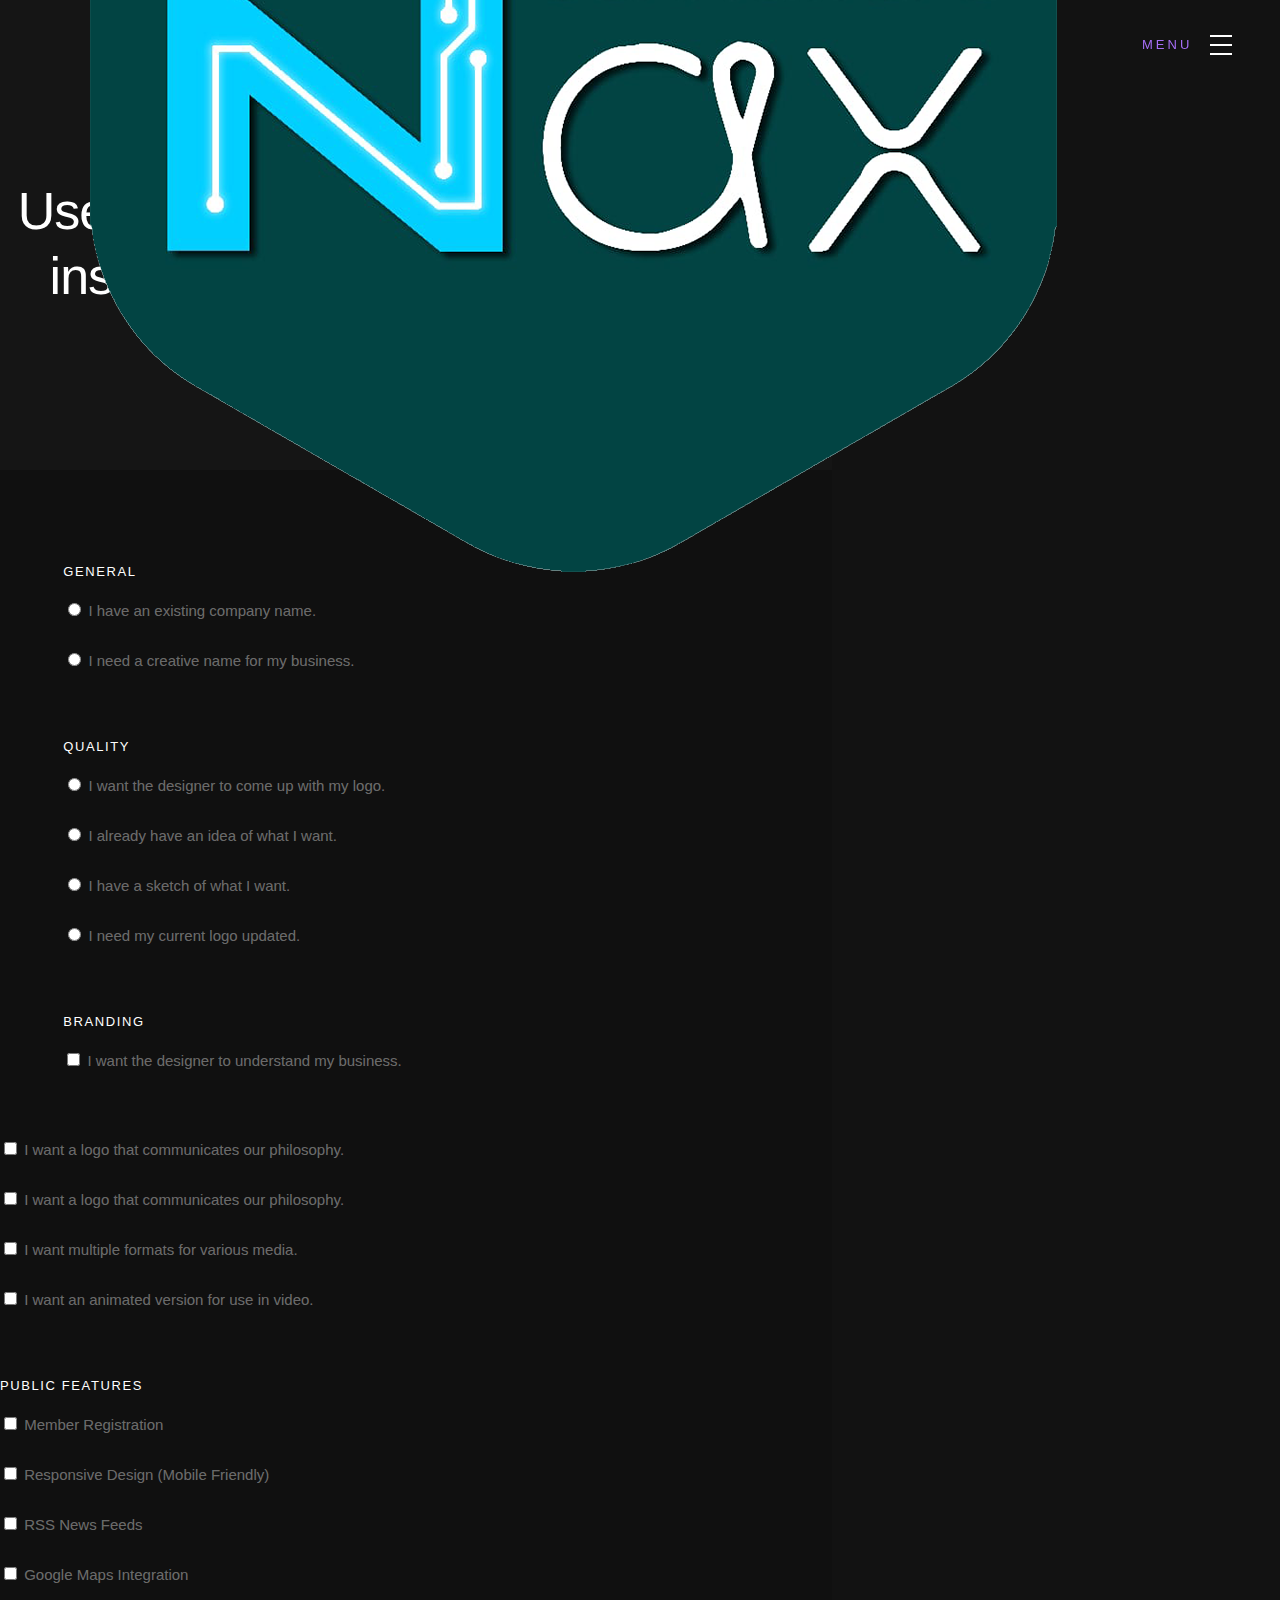
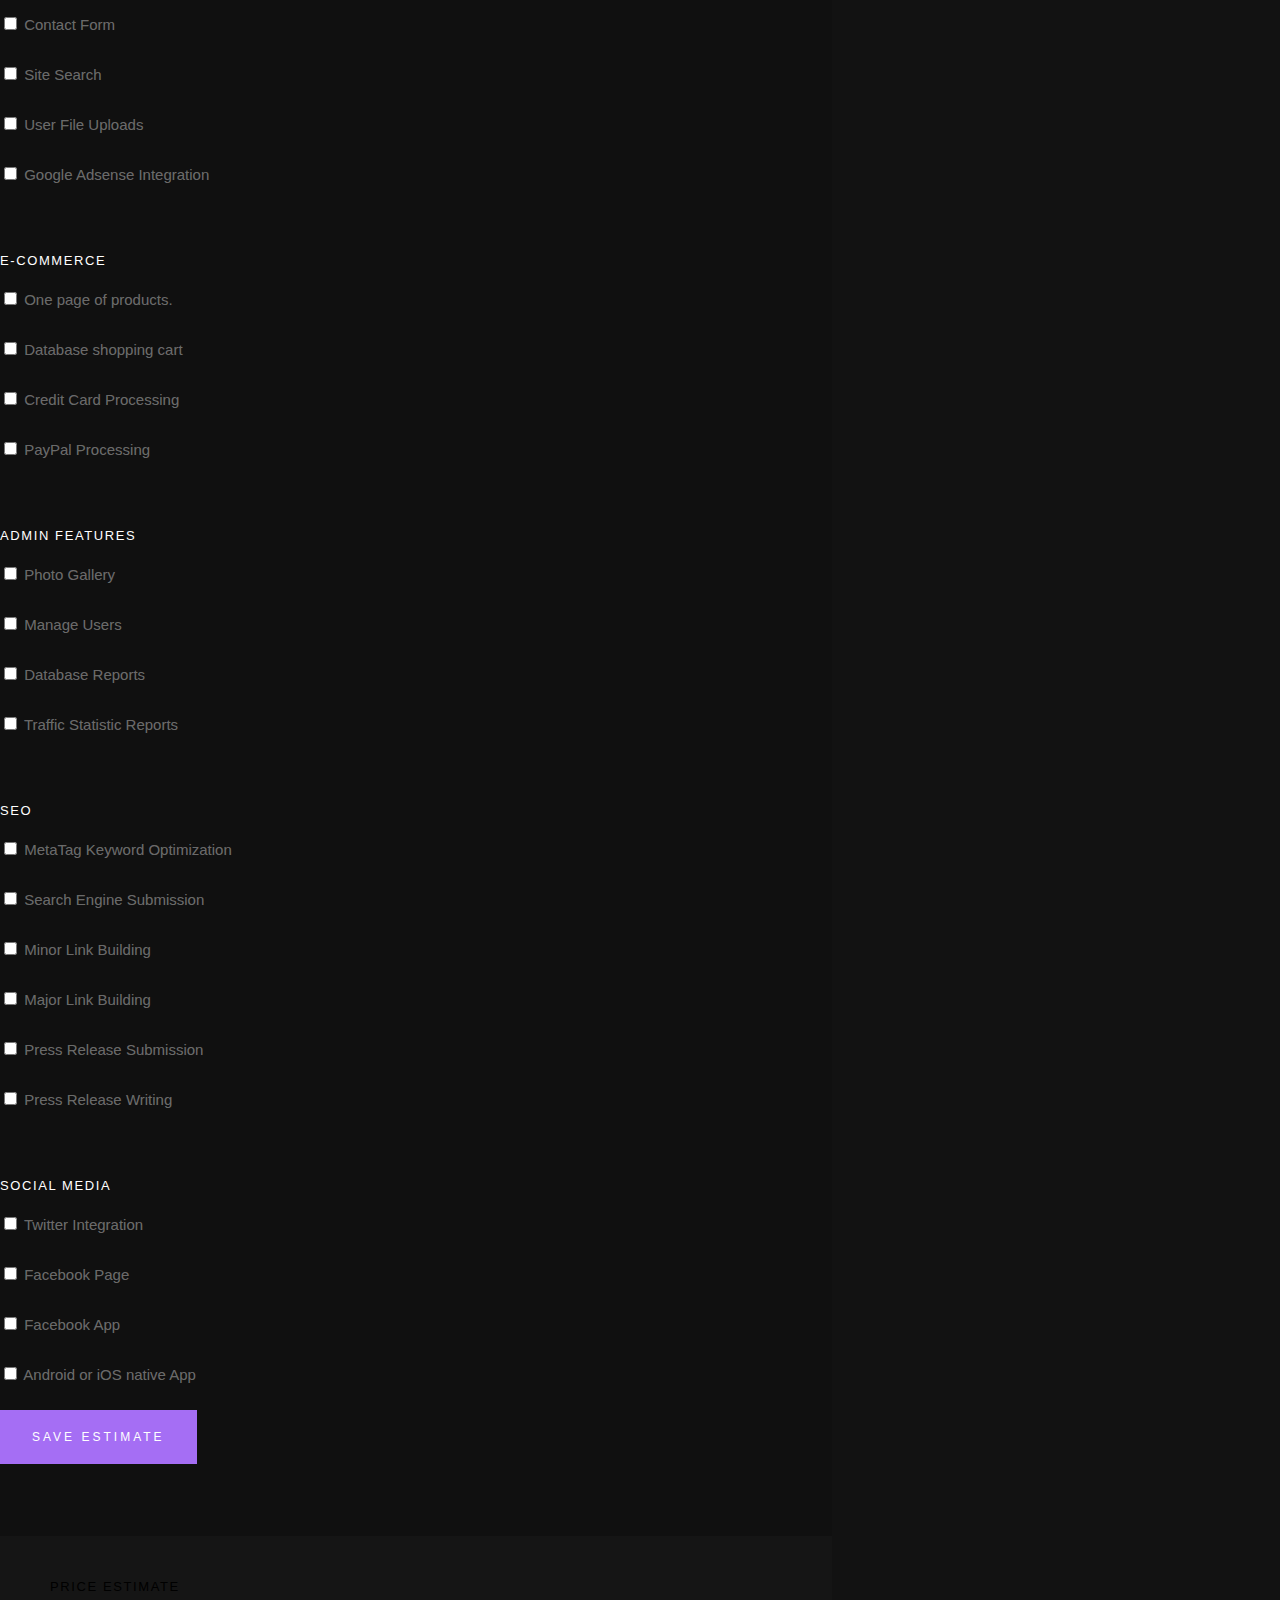
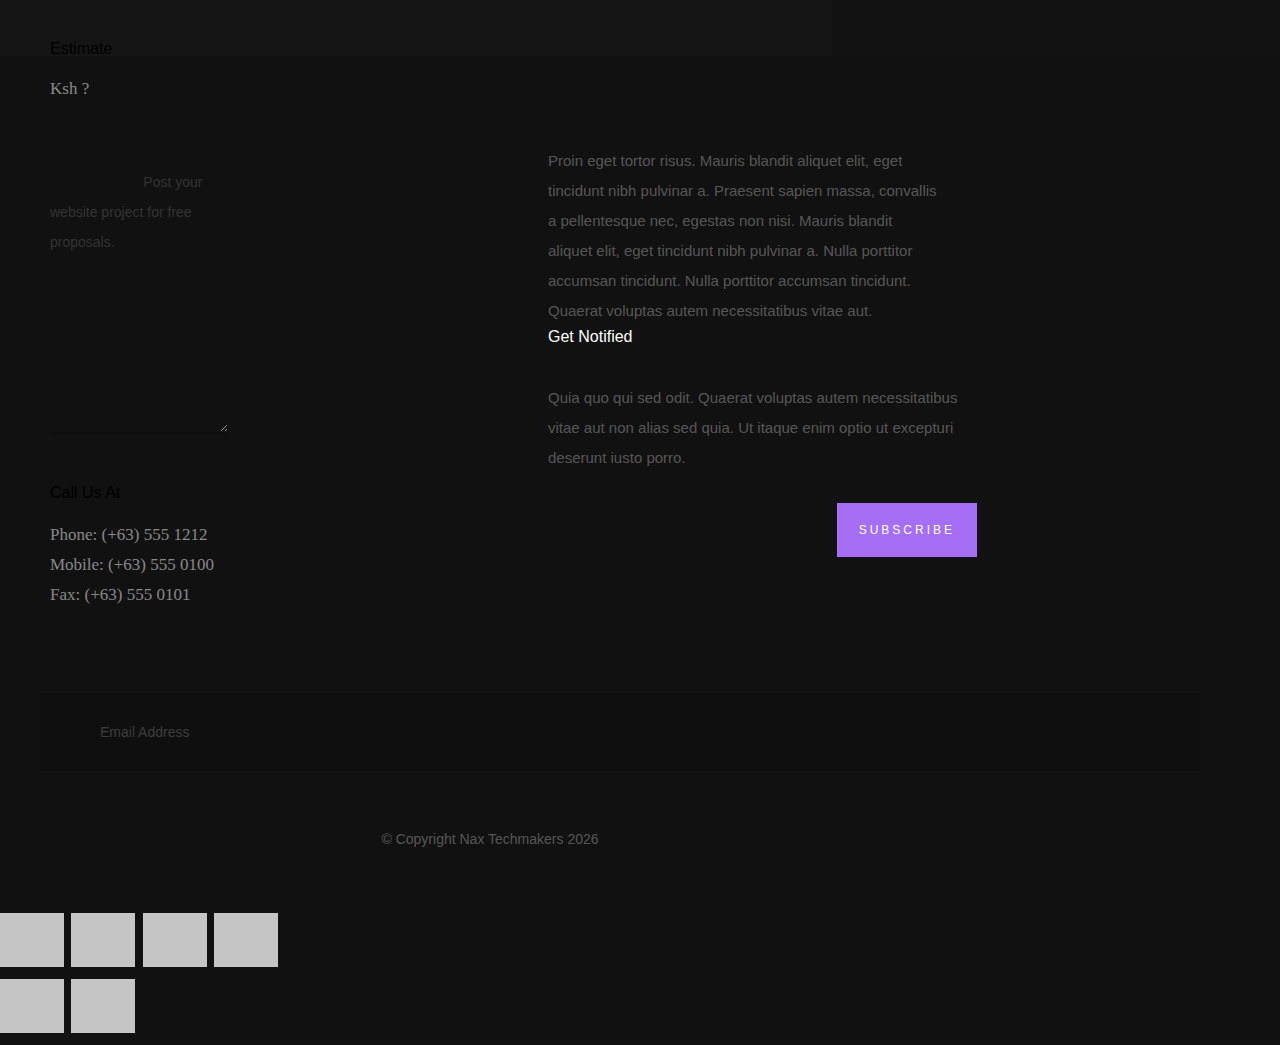
==== commit ff5b8e28: "branding section" ====
--- a/logo-calculator.html
+++ b/logo-calculator.html
@@ -181,31 +181,57 @@
                     </div>
 
 
-                    <h6 class="display-2--light">Copy</h6>
-
-                    <div class="form-field">
-                      <input type=hidden name="mult18" value="1" onChange="doCalc()" >
-                      <input type=hidden name="val18" value="0">
-                    </div>
-
-                    <div class="form-field">
-                      <input type="radio" name="Copy" value="18" onClick="doCalc()" title="I will add copy myself. 0 Hours" > I will add copy myself.
+                    <h6 class="display-2--light">Branding</h6>
+
+                    <div class="form-field">
+                        <input type=hidden name="mult10" value="1" onChange="doCalc()" >
+                        <input type=hidden name="val10" value="6">
+                    </div>
+
+                    <div class="form-field">
+                        <input type="checkbox" name="Branding" value="10" class="inp" onClick="doCalc()" title=" I want the designer to understand my business. 6 Hours"> 
+                        <span title="(6 Hours)">I want the designer to understand my business.</span>
+                        </div>
                     </div>
                     
                     <div class="form-field">
-                      <input type=hidden name="val19" value="2">
-                    </div>
-
-                    <div class="form-field">
-                      <input type="radio" name="Copy" value="19" onClick="doCalc()" title="I will supply ___ pages of typed content. 2 Hrs/Page" > I will supply <input type="number" name="mult19" size=3 style="width:50px;" value="1" onChange="doCalc()" onkeyup="doCalc()"> pages of typed content.
-                    </div>
-
-                    <div class="form-field">
-                      <input type=hidden name="val20" value="4">
-                    </div>
-
-                    <div class="form-field">
-                      <input type="radio" name="Copy" value="20" onClick="doCalc()" title="I need ___ pages of copy written. 4 Hrs/Page" > I need <input type="number" name="mult20" size=3 style="width:50px;" value="1" onChange="doCalc()" onkeyup="doCalc()"> pages of copy written.
+                        <input type=hidden name="mult11" value="1" onChange="doCalc()" >
+                        <input type=hidden name="val11" value="4">
+                    </div>
+
+                    <div class="form-field">
+                        <input type="checkbox" name="Branding" value="11" class="inp" onClick="doCalc()" title=" I want a logo that communicates our philosophy. 4 Hours"> 
+                        <span title="(4 Hours)">I want a logo that communicates our philosophy. </span>
+                    </div>
+
+                    <div class="form-field">
+                        <input type=hidden name="mult12" value="1" onChange="doCalc()" >
+                        <input type=hidden name="val12" value="4">
+                    </div>
+
+                    <div class="form-field">
+                        <input type="checkbox" name="Branding" value="11" class="inp" onClick="doCalc()" title=" I want a logo that communicates our philosophy. 4 Hours"> 
+                        <span title="(4 Hours)">I want a logo that communicates our philosophy. </span>
+                    </div>
+
+                    <div class="form-field">
+                        <input type=hidden name="mult12" value="1" onChange="doCalc()" >
+                         <input type=hidden name="val12" value="4">
+                    </div>
+
+                    <div class="form-field">
+                        <input type="checkbox" name="Branding" value="12" class="inp" onClick="doCalc()" title=" I want multiple formats for various media. 4 Hours"> 
+                        <span title="(4 Hours)">I want multiple formats for various media.</span>
+                    </div>
+
+                    <div class="form-field">
+                        <input type=hidden name="mult13" value="1" onChange="doCalc()" >
+                        <input type=hidden name="val13" value="12">
+                    </div>
+
+                    <div class="form-field">
+                        <input type="checkbox" name="Branding" value="13" class="inp" onClick="doCalc()" title=" I want an animated version for use in video. 12 Hours"> 
+                         <span title="(12 Hours)">I want an animated version for use in video.</span>
                     </div>
 
 
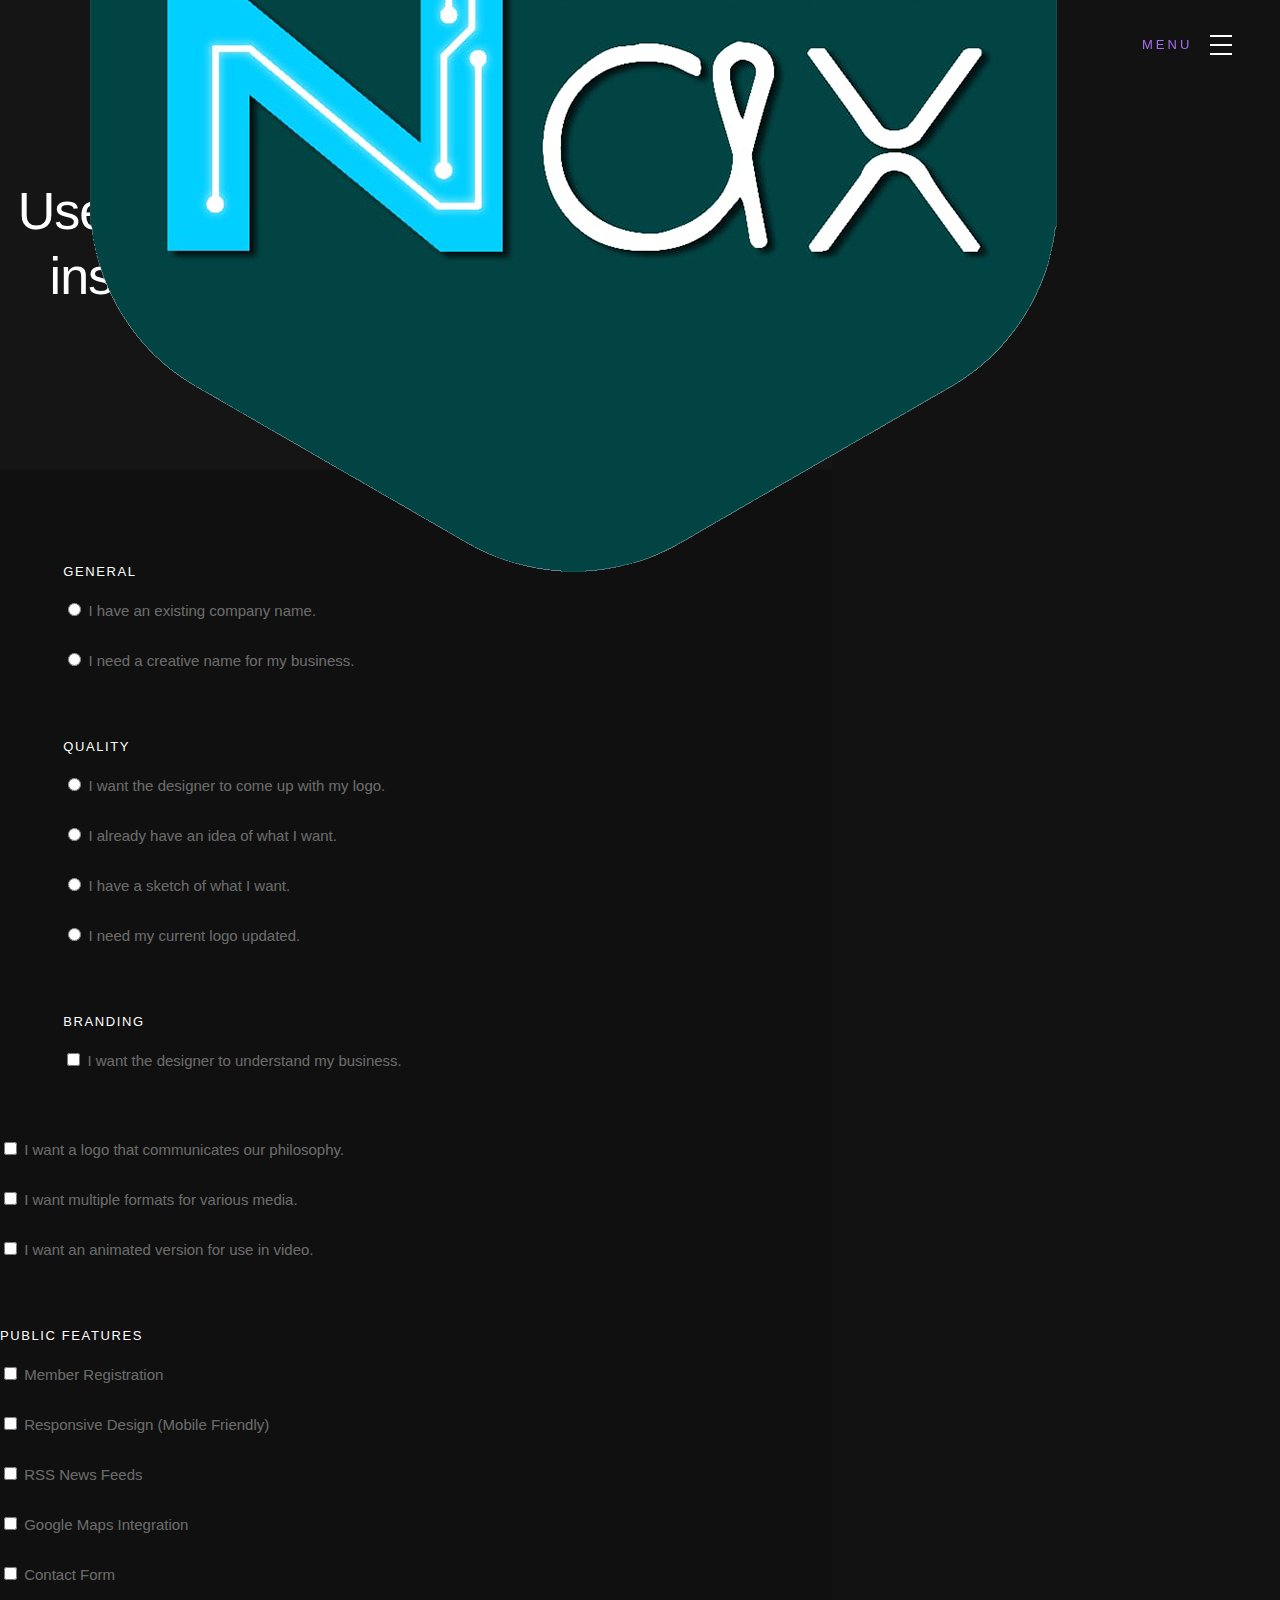
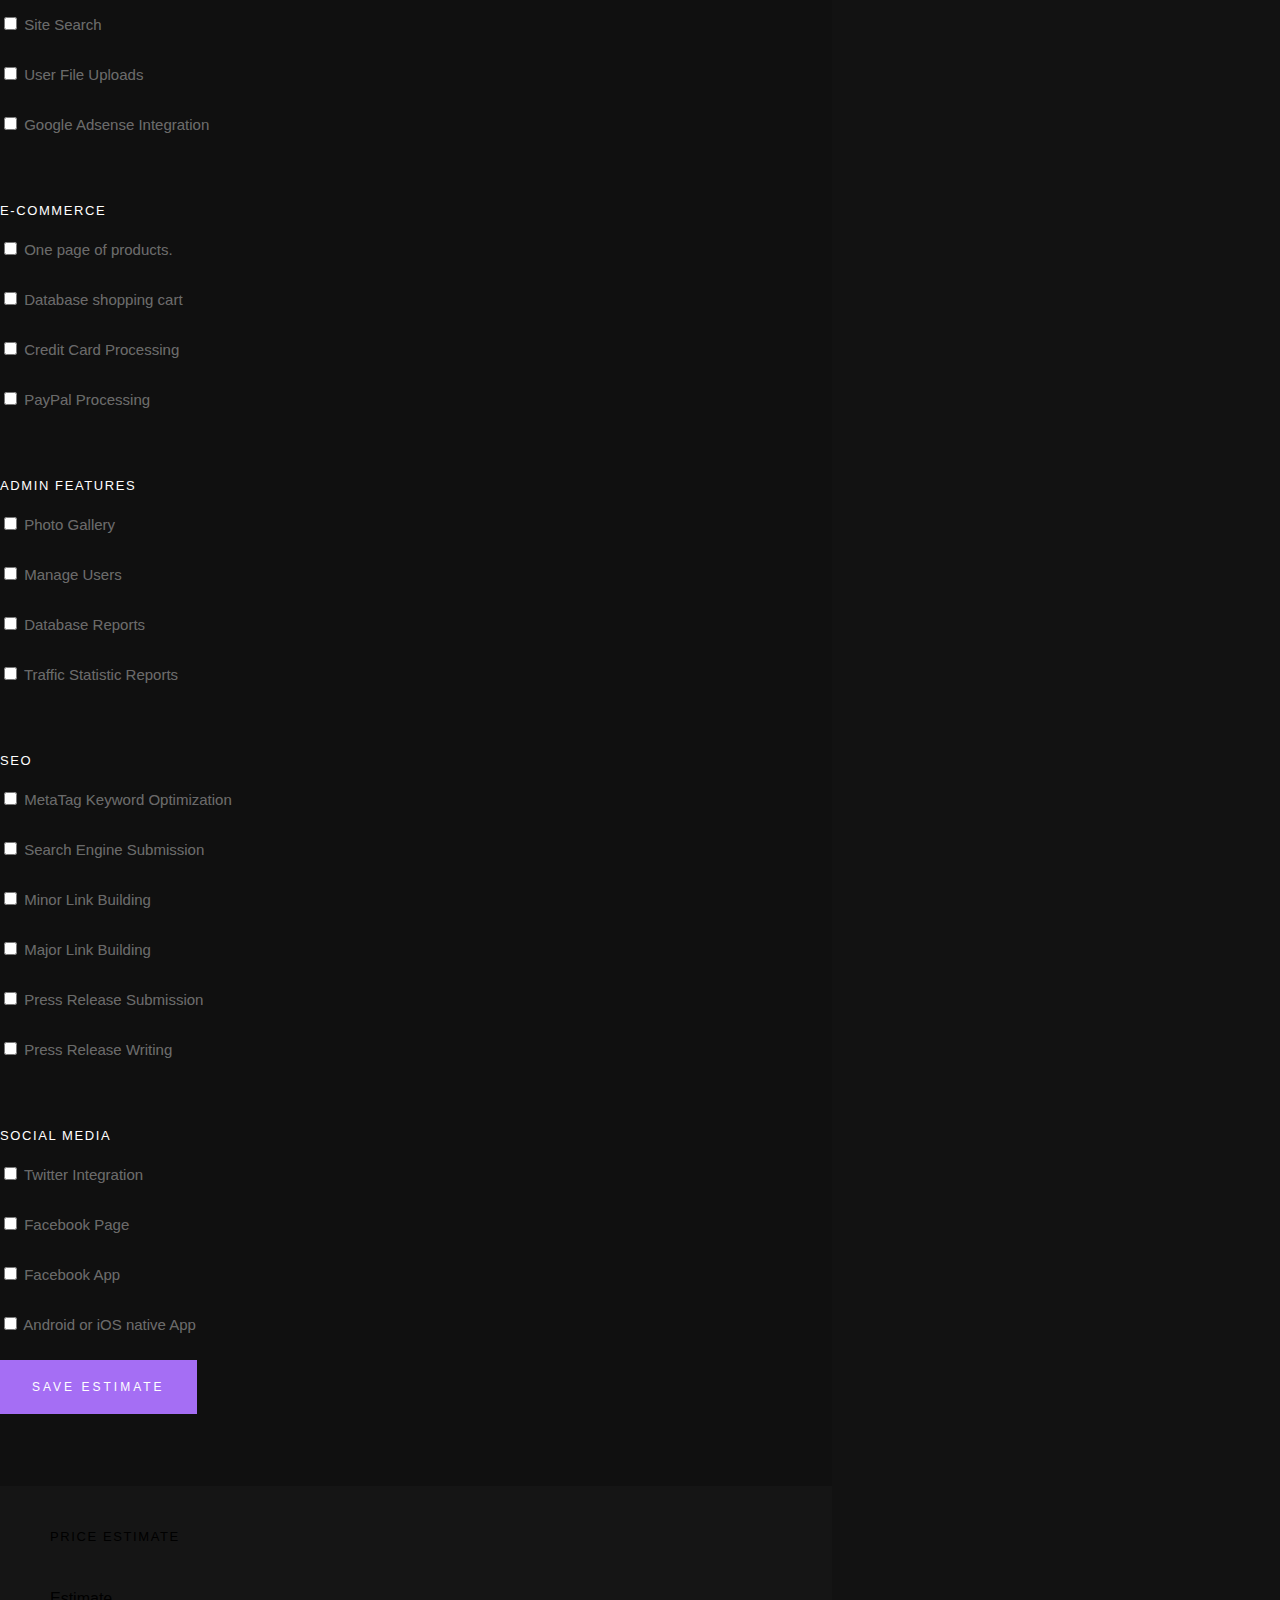
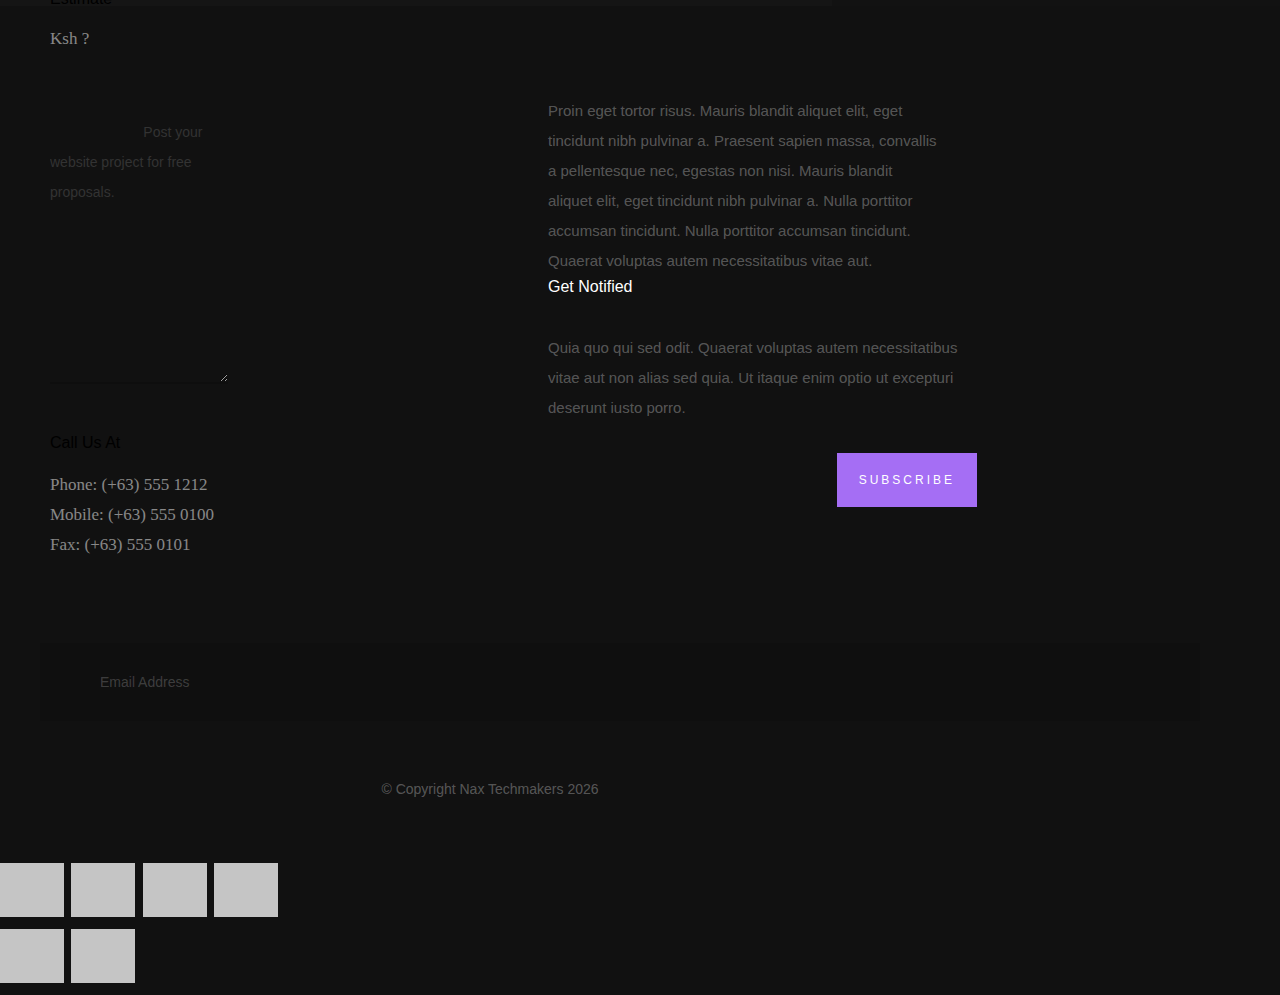
==== commit 09e84bc9: "cleanup unused code" ====
--- a/logo-calculator.html
+++ b/logo-calculator.html
@@ -102,7 +102,7 @@
 
         <div class="row section-header" data-aos="fade-up">
             <div class="col-full">
-                <h3 class="subhead">Website Price Calculator</h3>
+                <h3 class="subhead">Logo Price Calculator</h3>
                 <h1 class="display-2 display-2--light">Use the Logo Design Pricing Calculator to instantly estimate the price for having a Logo created. </h1>
                  <h6 class="h6 display-2--light"> Results are displayed at the end of the form.</h6>
             </div>
@@ -209,15 +209,6 @@
                         <input type=hidden name="val12" value="4">
                     </div>
 
-                    <div class="form-field">
-                        <input type="checkbox" name="Branding" value="11" class="inp" onClick="doCalc()" title=" I want a logo that communicates our philosophy. 4 Hours"> 
-                        <span title="(4 Hours)">I want a logo that communicates our philosophy. </span>
-                    </div>
-
-                    <div class="form-field">
-                        <input type=hidden name="mult12" value="1" onChange="doCalc()" >
-                         <input type=hidden name="val12" value="4">
-                    </div>
 
                     <div class="form-field">
                         <input type="checkbox" name="Branding" value="12" class="inp" onClick="doCalc()" title=" I want multiple formats for various media. 4 Hours"> 
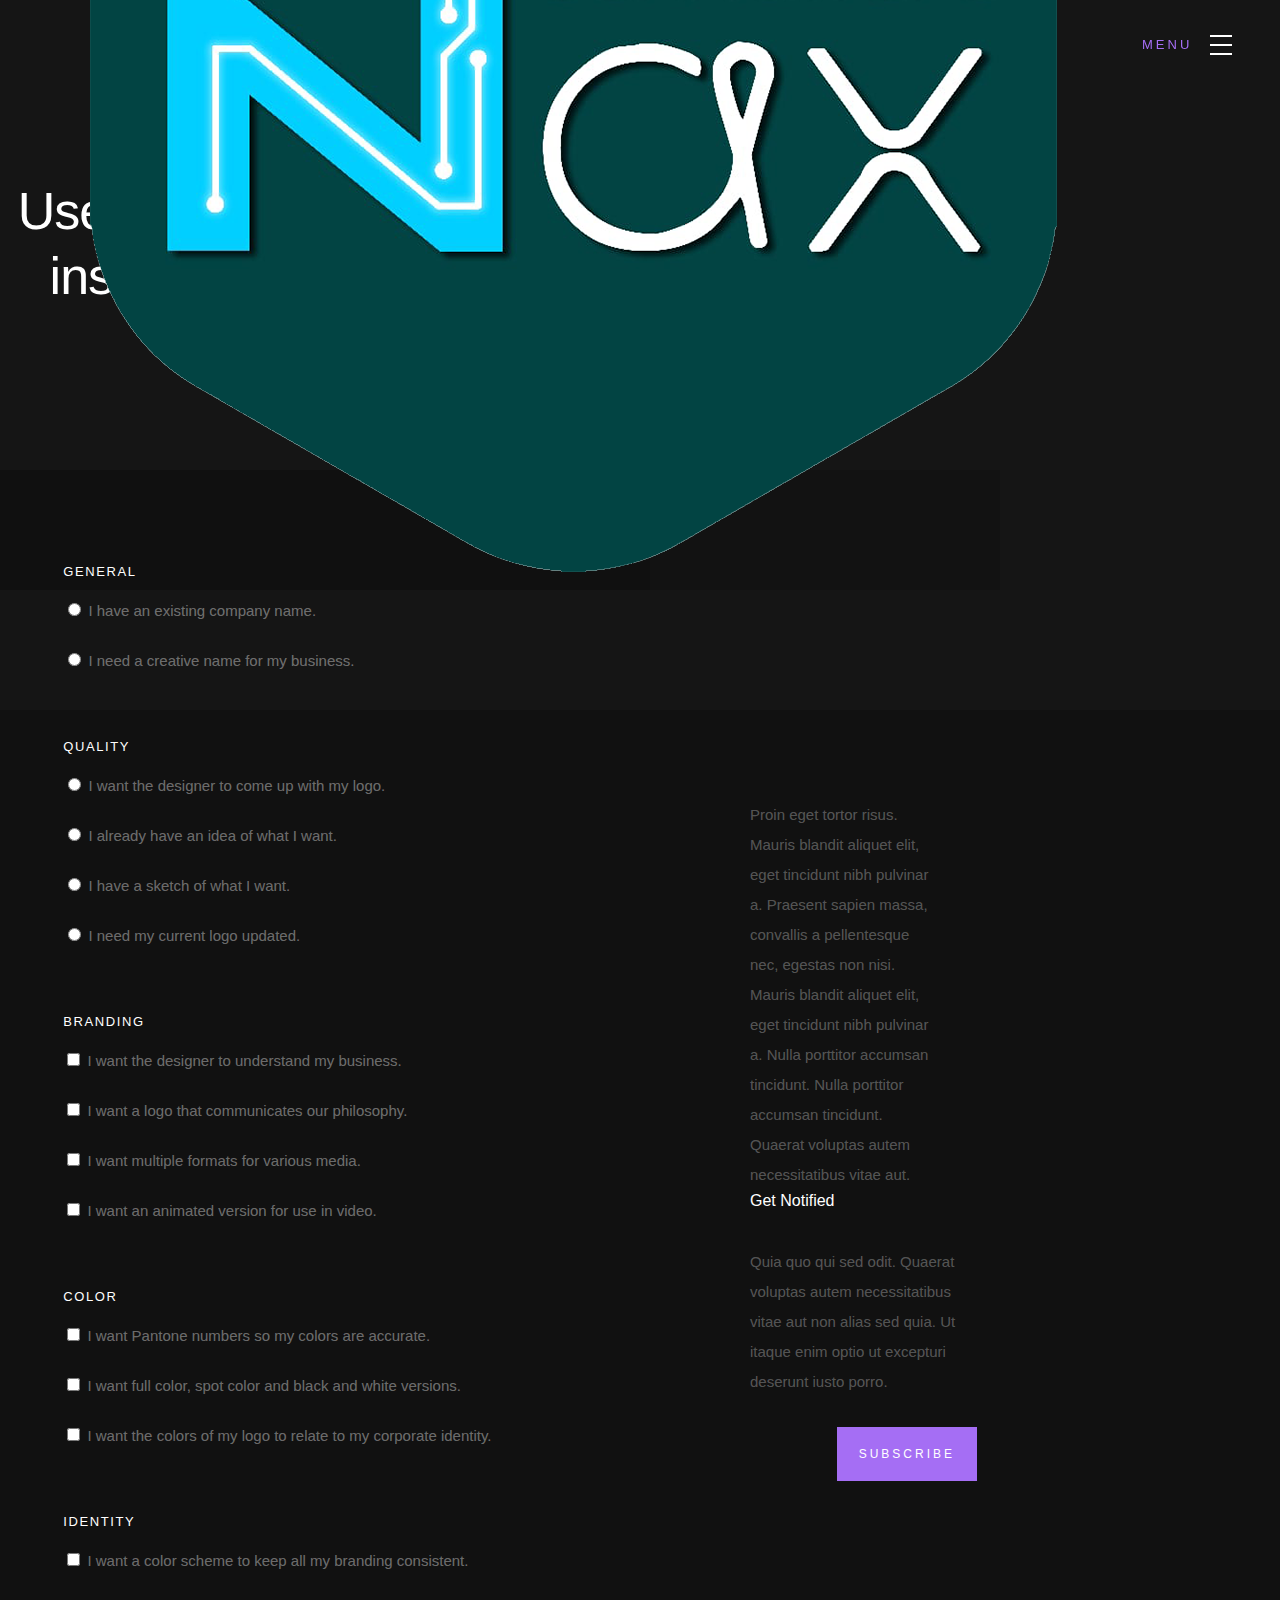
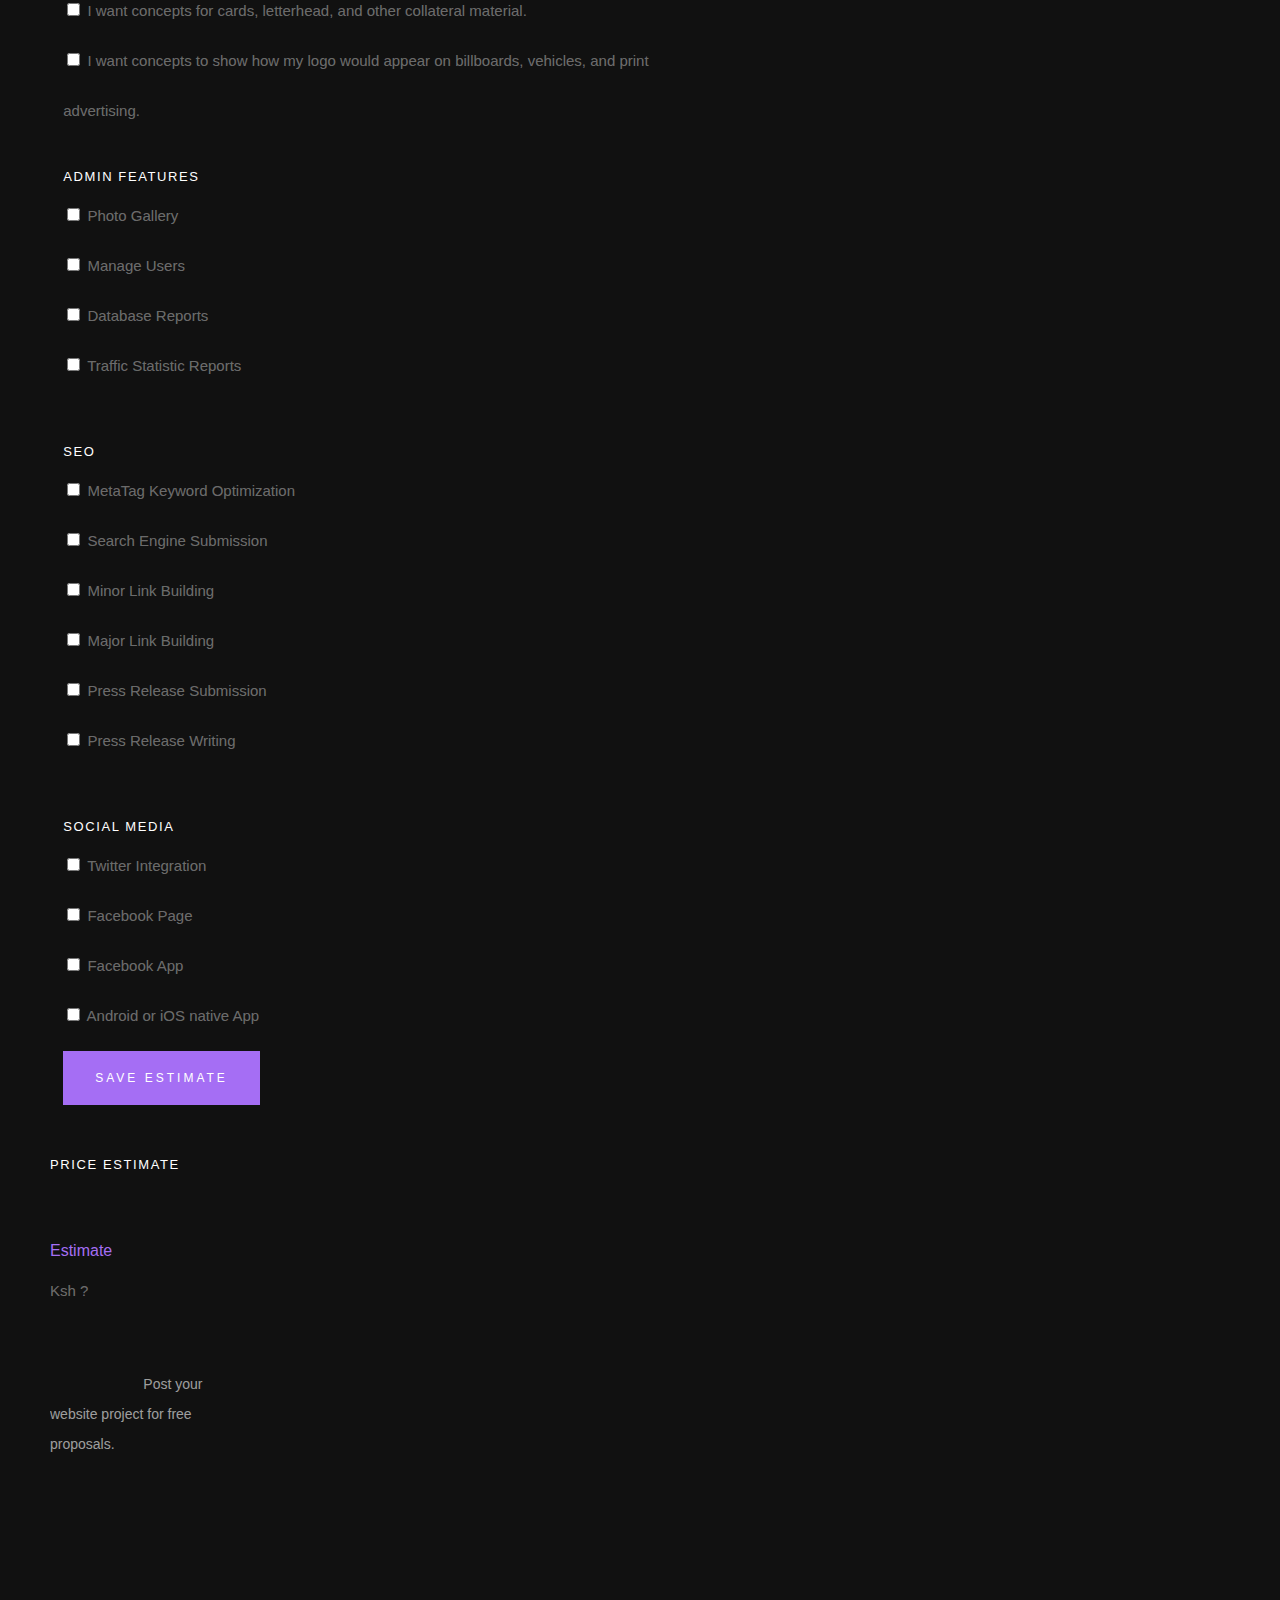
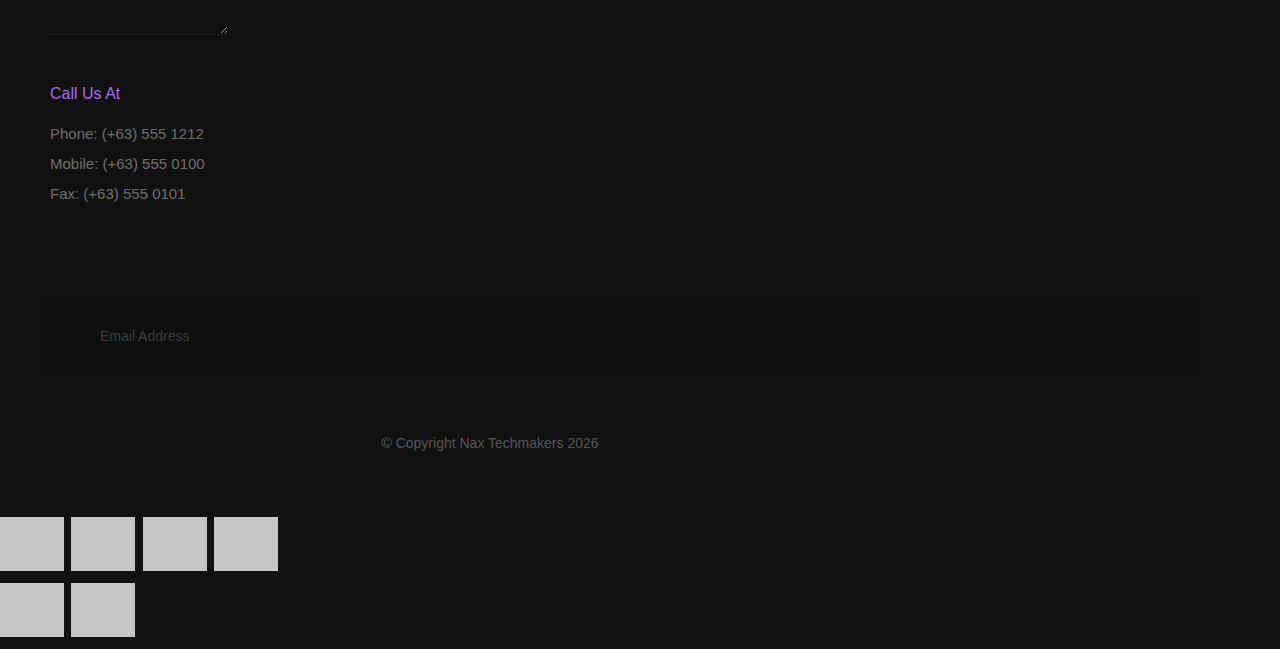
==== commit 6eb4ce4e: "color & Identity section" ====
--- a/logo-calculator.html
+++ b/logo-calculator.html
@@ -191,7 +191,6 @@
                     <div class="form-field">
                         <input type="checkbox" name="Branding" value="10" class="inp" onClick="doCalc()" title=" I want the designer to understand my business. 6 Hours"> 
                         <span title="(6 Hours)">I want the designer to understand my business.</span>
-                        </div>
                     </div>
                     
                     <div class="form-field">
@@ -226,117 +225,69 @@
                     </div>
 
 
-                    <h6 class="display-2--light">Public Features</h6>
-
-                    <div class="form-field">
-                      <input type=hidden name="mult21" value="1" onChange="doCalc()" >
-                      <input type=hidden name="val21" value="6">
-                    </div>
-
-                    <div class="form-field">
-                      <input type="checkbox" name="Public_Features" value="21" onClick="doCalc()" title="Member Registration 6 Hours" > Member Registration
+                    <h6 class="display-2--light">Color</h6>
+
+                    <div class="form-field">
+                        <input type=hidden name="mult14" value="1" onChange="doCalc()" >
+                        <input type=hidden name="val14" value="2">
+                    </div>
+
+                    <div class="form-field">
+                        <input type="checkbox" name="Color" value="14" class="inp" onClick="doCalc()" title=" I want Pantone numbers so my colors are accurate. 2 Hours"> 
+                        <span title="(2 Hours)">I want Pantone numbers so my colors are accurate.</span>
                     </div>
                     
                     <div class="form-field">
-                      <input type=hidden name="mult22" value="1" onChange="doCalc()" >
-                      <input type=hidden name="val22" value="7">
-                    </div>
-
-                    <div class="form-field">
-                      <input type="checkbox" name="Public_Features" value="22" onClick="doCalc()" title="Responsive Design (Mobile Friendly) 7 Hours" > Responsive Design (Mobile Friendly)
-                    </div>
-
-                    <div class="form-field">
-                      <input type=hidden name="mult24" value="1" onChange="doCalc()" >
-                      <input type=hidden name="val24" value="5">
-                    </div>
-
-                    <div class="form-field">
-                      <input type="checkbox" name="Public_Features" value="24" onClick="doCalc()" title="RSS News Feeds 5 Hours" > RSS News Feeds
-                    </div>
-
-                    <div class="form-field">
-                      <input type=hidden name="mult25" value="1" onChange="doCalc()" >
-                      <input type=hidden name="val25" value="3">
-                    </div>
-
-                    <div class="form-field">
-                      <input type="checkbox" name="Public_Features" value="25" onClick="doCalc()" title="Google Maps Integration 3 Hours" > Google Maps Integration
-                    </div>
-
-                    <div class="form-field">
-                      <input type=hidden name="mult26" value="1" onChange="doCalc()" >
-                      <input type=hidden name="val26" value="3">
-                    </div>
-
-                    <div class="form-field">
-                      <input type="checkbox" name="Public_Features" value="26" onClick="doCalc()" title="Contact Form 3 Hours" > Contact Form
-                    </div>
-
-                    <div class="form-field">
-                      <input type=hidden name="mult28" value="1" onChange="doCalc()" >
-                      <input type=hidden name="val28" value="4">
-                    </div>
-
-                    <div class="form-field">
-                      <input type="checkbox" name="Public_Features" value="28" onClick="doCalc()" title="Site Search 4 Hours" > Site Search
-                    </div>
-
-                    <div class="form-field">
-                      <input type=hidden name="mult30" value="1" onChange="doCalc()" >
-                      <input type=hidden name="val30" value="8">
-                    </div>
-
-                    <div class="form-field">
-                      <input type="checkbox" name="Public_Features" value="30" onClick="doCalc()" title="User File Uploads 8 Hours" > User File Uploads
+                        <input type=hidden name="mult15" value="1" onChange="doCalc()" >
+                        <input type=hidden name="val15" value="4">
+                    </div>
+
+                    <div class="form-field">
+                        <input type="checkbox" name="Color" value="15" class="inp" onClick="doCalc()" title=" I want full color, spot color and black and white versions. 4 Hours"> 
+                        <span title="(4 Hours)">I want full color, spot color and black and white versions.</span>
+                    </div>
+
+                    <div class="form-field">
+                        <input type=hidden name="mult16" value="1" onChange="doCalc()" >
+                        <input type=hidden name="val16" value="3">
+                    </div>
+
+                    <div class="form-field">
+                        <input type="checkbox" name="Color" value="16" class="inp" onClick="doCalc()" title=" I want the colors of my logo to relate to my corporate identity. 3 Hours"> 
+                        <span title="(3 Hours)">I want the colors of my logo to relate to my corporate identity.</span>
+                    </div>
+
+                    <h6 class="display-2--light">Identity</h6>
+
+                    <div class="form-field">
+                        <input type=hidden name="mult18" value="1" onChange="doCalc()" >
+                        <input type=hidden name="val18" value="5">
+                    </div>
+
+                    <div class="form-field">
+                        <input type="checkbox" name="Identity" value="18" class="inp" onClick="doCalc()" title=" I want a color scheme to keep all my branding consistent. 5 Hours"> 
+                        <span title="(5 Hours)">I want a color scheme to keep all my branding consistent.</span>
                     </div>
                     
-                    <input type=hidden name="mult31" value="1" onChange="doCalc()" >
-                    <input type=hidden name="val31" value="2">
-
-                    <div class="form-field">
-                      <input type="checkbox" name="Public_Features" value="31" onClick="doCalc()" title="Google Adsense Integration 2 Hours" > Google Adsense Integration
-                    </div>
-
-
-                    <h6 class="display-2--light">E-commerce</h6>
-
-                    <div class="form-field">
-                      <input type=hidden name="mult32" value="1" onChange="doCalc()" >
-                      <input type=hidden name="val32" value="5">
-                    </div>
-
-                    <div class="form-field">
-                      <input type="checkbox" name="Ecommerce" value="32" onClick="doCalc()" title="One page of products. 5 Hours" > One page of products.
-                    </div>
-                    
-                    <div class="form-field">
-                      <input type=hidden name="mult33" value="1" onChange="doCalc()" >
-                      <input type=hidden name="val33" value="10">
-                    </div>
-
-                    <div class="form-field">
-                      <input type="checkbox" name="Ecommerce" value="33" onClick="doCalc()" title="Database shopping cart 10 Hours" > Database shopping cart
-                    </div>
-
-                    <div class="form-field">
-                      <input type=hidden name="mult34" value="1" onChange="doCalc()" >
-                      <input type=hidden name="val34" value="4">
-                    </div>
-
-                    <div class="form-field">
-                      <input type="checkbox" name="Ecommerce" value="34" onClick="doCalc()" title="Credit Card Processing 4 Hours" > Credit Card Processing
-                    </div>
-
-                    <div class="form-field">
-                      <input type=hidden name="mult35" value="1" onChange="doCalc()" >
-                      <input type=hidden name="val35" value="3">
-                    </div>
-
-                    <div class="form-field">
-                      <input type="checkbox" name="Ecommerce" value="35" onClick="doCalc()" title="PayPal Processing 3 Hours" > PayPal Processing
-                    </div>
-
+                    <div class="form-field">
+                        <input type=hidden name="mult19" value="1" onChange="doCalc()" >
+                        <input type=hidden name="val19" value="5">
+                    </div>
+
+                    <div class="form-field">
+                        <input type="checkbox" name="Identity" value="19" class="inp" onClick="doCalc()" title=" I want concepts for cards, letterhead, and other collateral material. 5 Hours"> 
+                        <span title="(5 Hours)">I want concepts for cards, letterhead, and other collateral material.</span>
+                    </div>
+
+                    <div class="form-field">
+                        <input type=hidden name="mult20" value="1" onChange="doCalc()" >
+                        <input type=hidden name="val20" value="7">
+                    </div>
+
+                    <div class="form-field">
+                        <input type="checkbox" name="Identity" value="20" class="inp" onClick="doCalc()" title=" I want concepts to show how my logo would appear on billboards, vehicles, and print advertising. 7 Hours"> 
+                        <span title="(7 Hours)">I want concepts to show how my logo would appear on billboards, vehicles, and print advertising.</span>
+                    </div>
                    
 
                     <h6 class="display-2--light">Admin Features</h6>
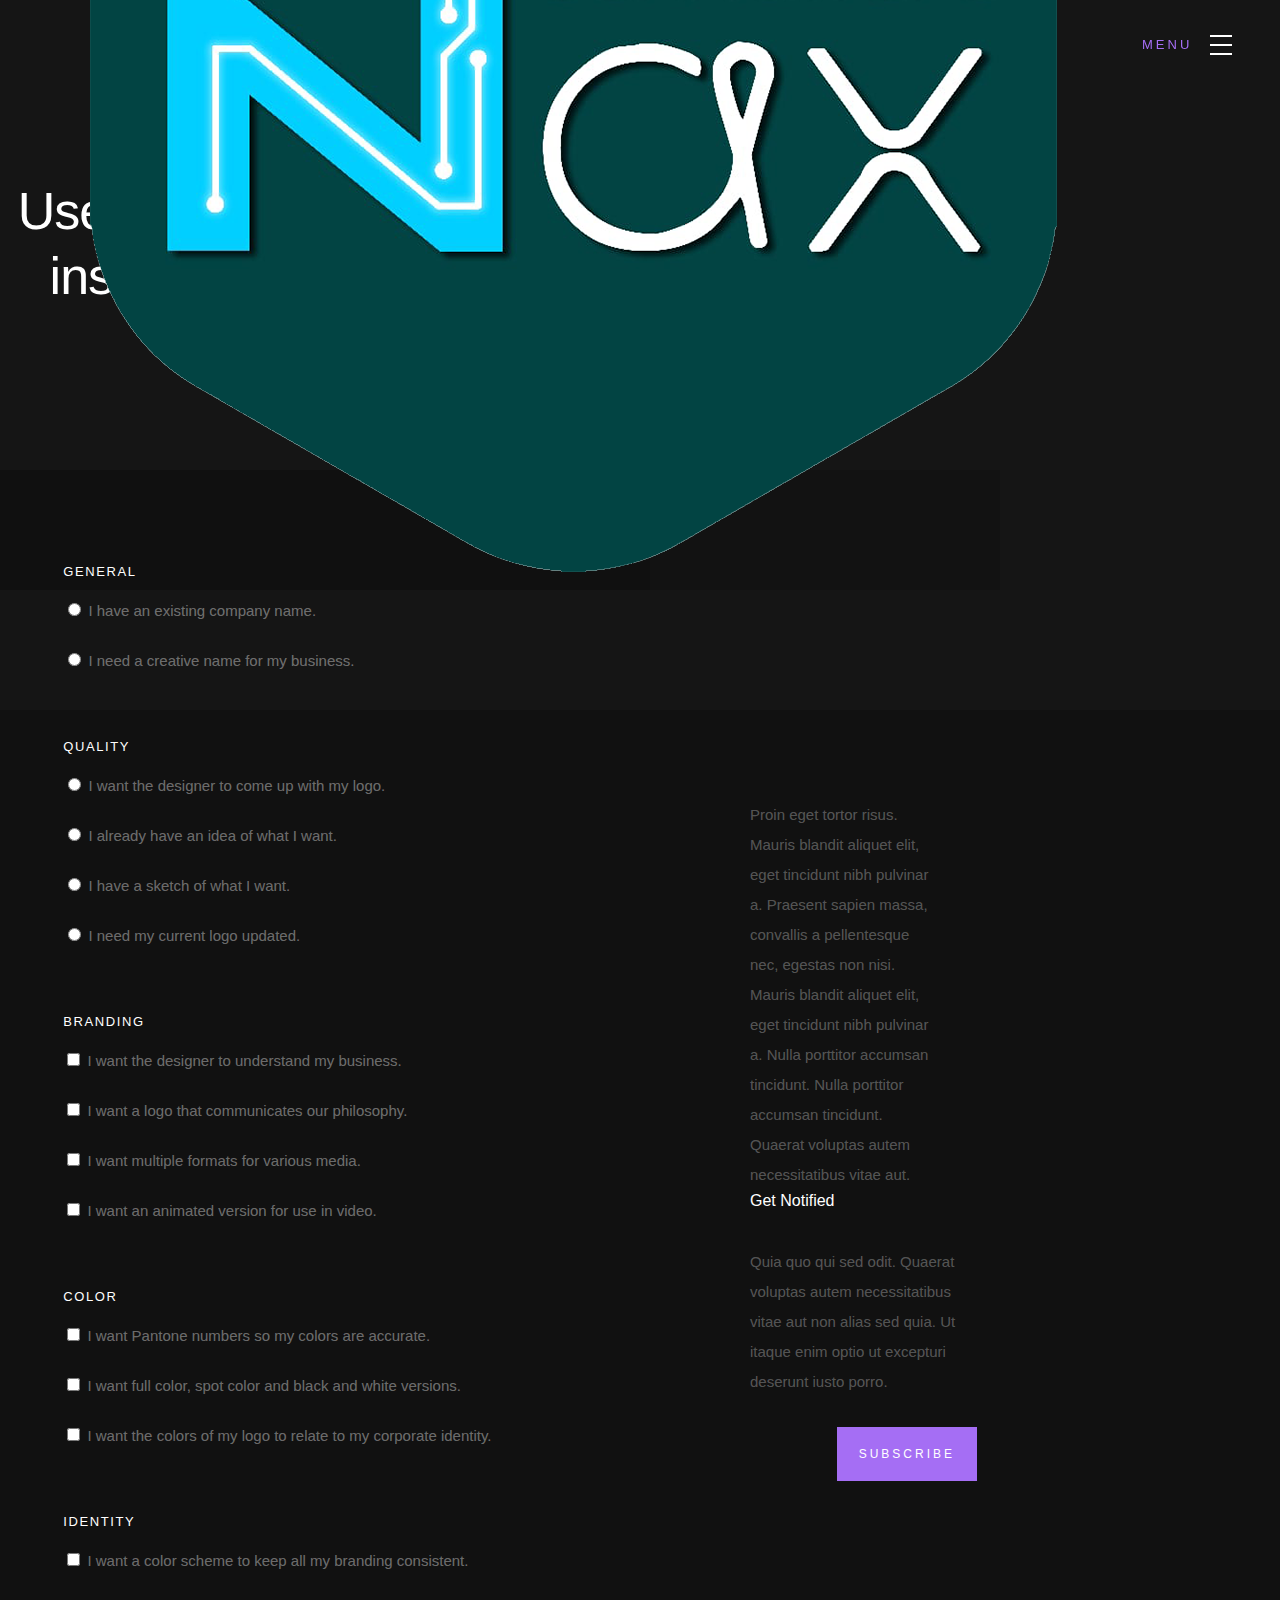
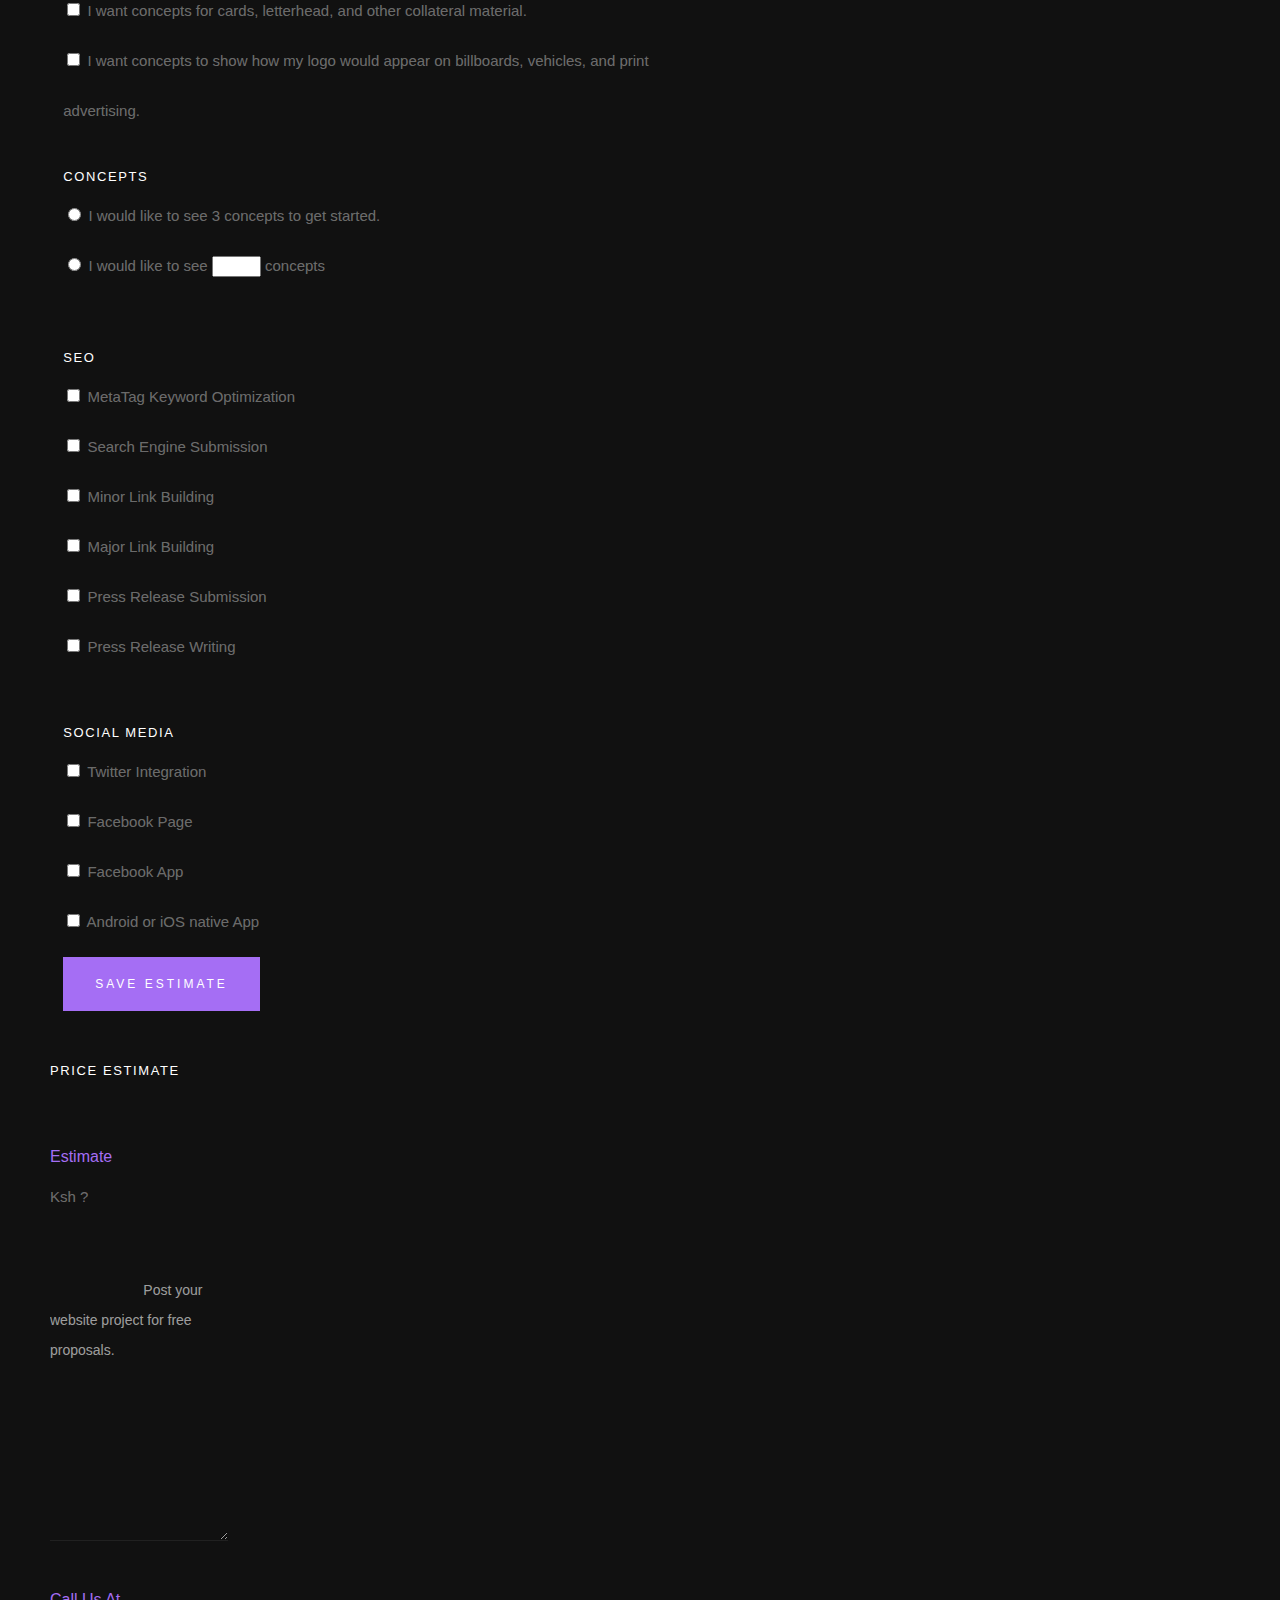
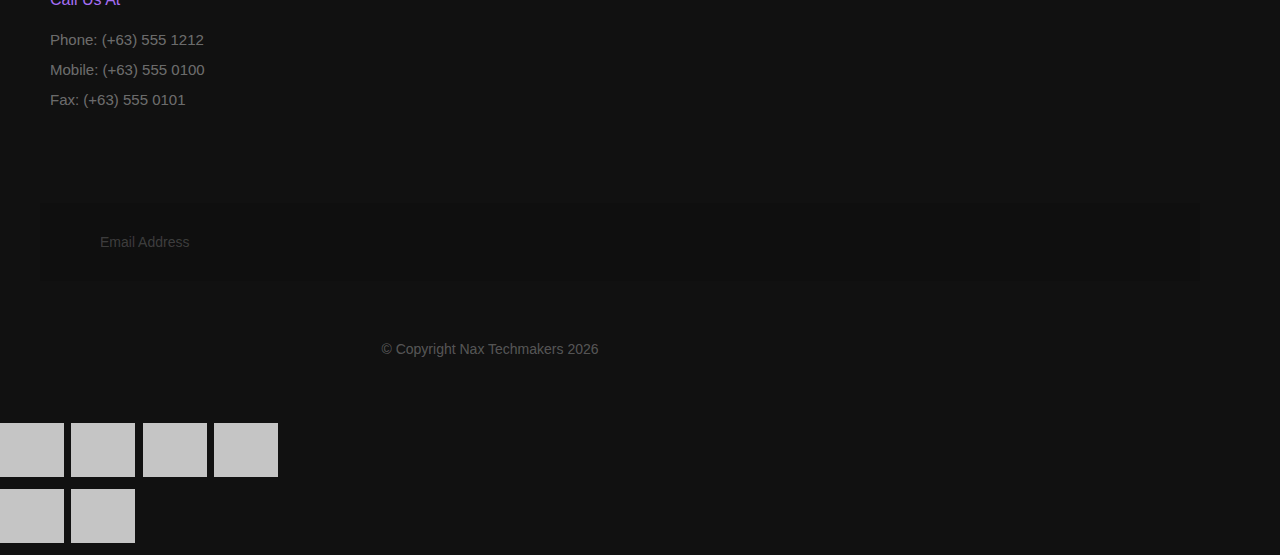
==== commit 7cf0b3d5: "concepts section" ====
--- a/logo-calculator.html
+++ b/logo-calculator.html
@@ -290,46 +290,26 @@
                     </div>
                    
 
-                    <h6 class="display-2--light">Admin Features</h6>
-
-                    <div class="form-field">
-                      <input type=hidden name="mult40" value="1" onChange="doCalc()" >
-                      <input type=hidden name="val40" value="6">
-                    </div>
-
-                    <div class="form-field">
-                      <input type="checkbox" name="Admin_Features" value="40" onClick="doCalc()" title="Photo Gallery 6 Hours" > Photo Gallery
+                    <h6 class="display-2--light">Concepts</h6>
+
+                    <div class="form-field">
+                        <input type=hidden name="mult21" value="1" onChange="doCalc()" >
+                        <input type=hidden name="val21" value="5">
+                    </div>
+
+                    <div class="form-field">
+                        <input type="radio" name="Concepts" value="21" class="inp" onClick="doCalc()" title=" I would like to see 3 concepts to get started. 5 Hours"> 
+                        <span title="(5 Hours)">I would like to see 3 concepts to get started.</span>
                     </div>
                     
                     <div class="form-field">
-                      <input type=hidden name="mult41" value="1" onChange="doCalc()" >
-                      <input type=hidden name="val41" value="5">
-                    </div>
-
-                    <div class="form-field">
-                      <input type="checkbox" name="Admin_Features" value="41" onClick="doCalc()" title="Manage Users 5 Hours" > Manage Users
-                    </div>
-
-                    <div class="form-field">
-                      <input type=hidden name="mult42" value="1" onChange="doCalc()" >
-                      <input type=hidden name="val42" value="5">
-                    </div>
-
-                    <div class="form-field">
-                      <input type="checkbox" name="Admin_Features" value="42" onClick="doCalc()" title="Database Reports 5 Hours" > Database Reports
-                    </div>
-
-                    <div class="form-field">
-                      <input type=hidden name="mult43" value="1" onChange="doCalc()" >
-                      <input type=hidden name="val43" value="1">
-                    </div>
-
-                    <div class="form-field">
-                      <input type="checkbox" name="Admin_Features" value="43" onClick="doCalc()" title="Traffic Statistic Reports 1 Hours" > Traffic Statistic Reports
-                    </div>
-
-                   
-                   
+                        <input type=hidden name="val22" value="3">
+                    </div>
+
+                    <div class="form-field">
+                        <input type="radio" name="Concepts" value="22" class="inp" onClick="doCalc()" title=" I would like to see ___ concepts 3 Hrs/Per"> 
+                        <span title="(3 Hrs/Per)">I would like to see <input name="mult22" size=3> concepts</span>
+                    </div>
 
                     <h6 class="display-2--light">SEO</h6>
 
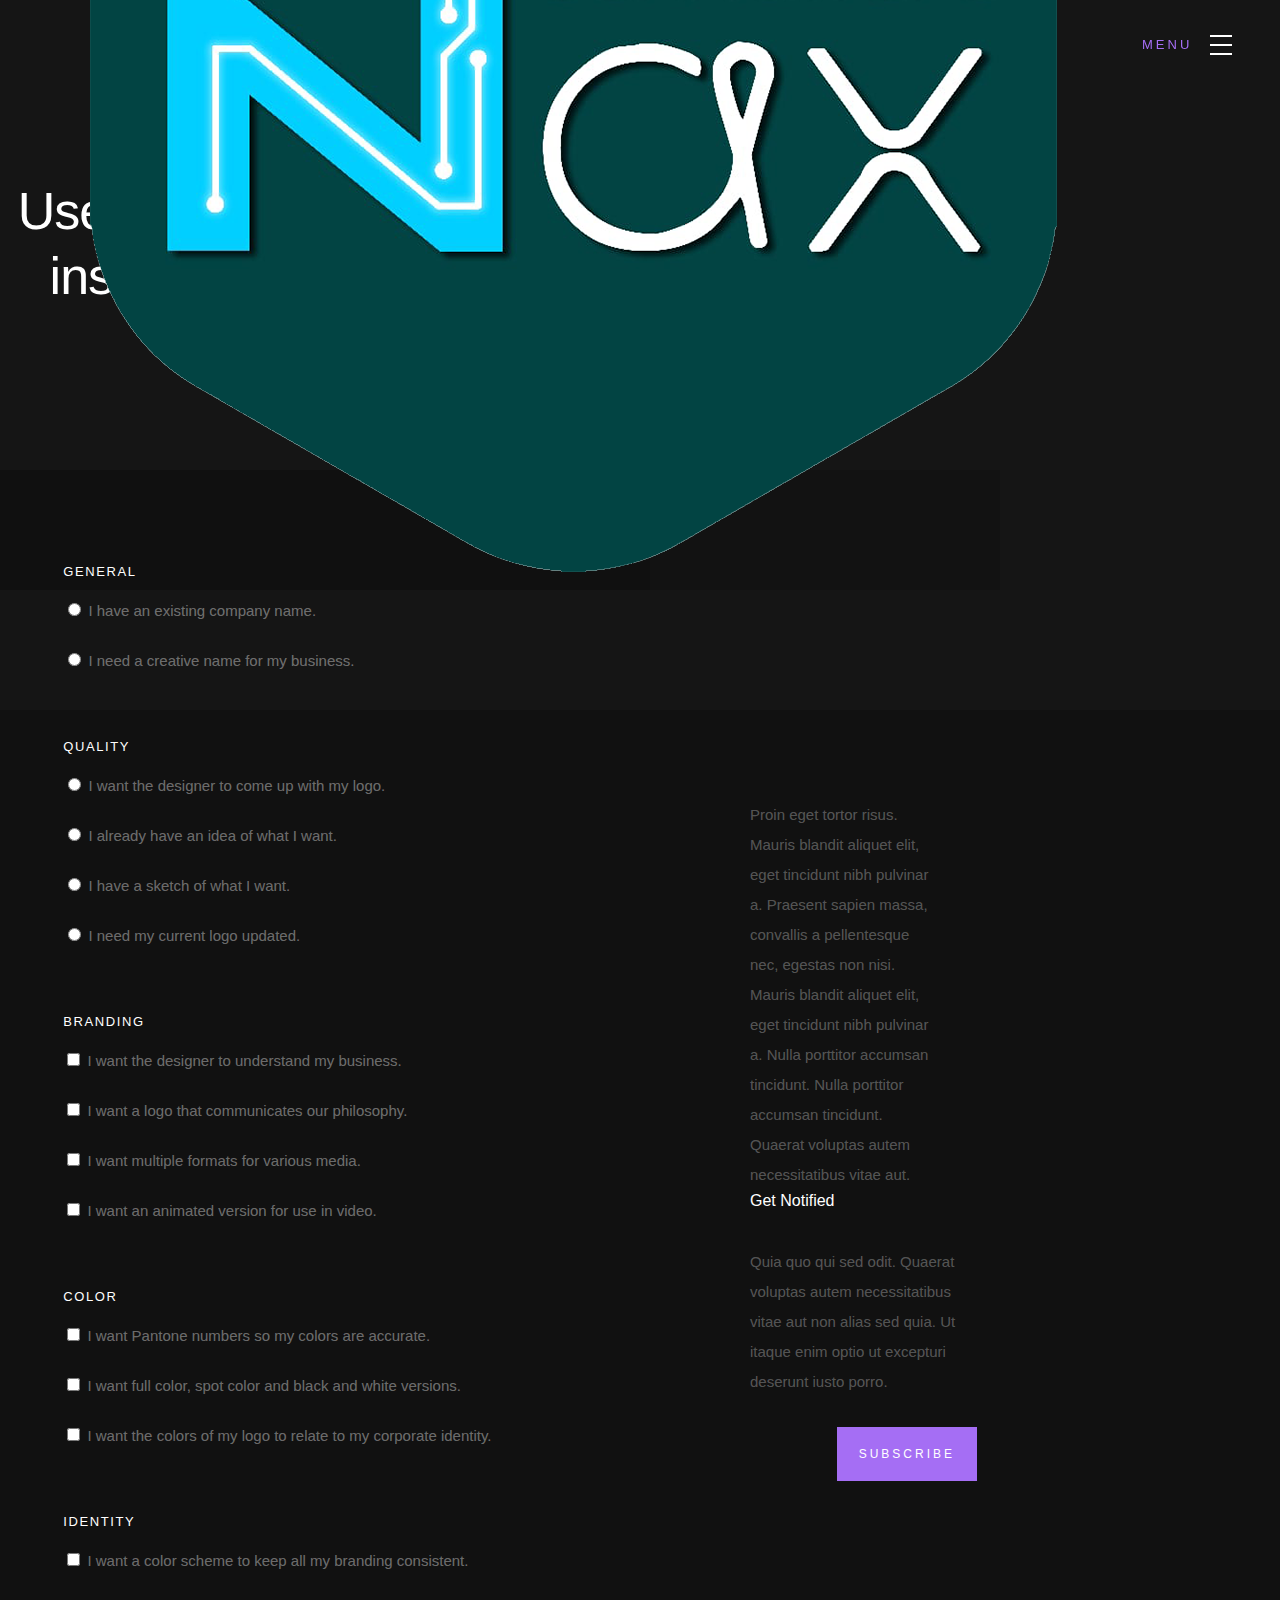
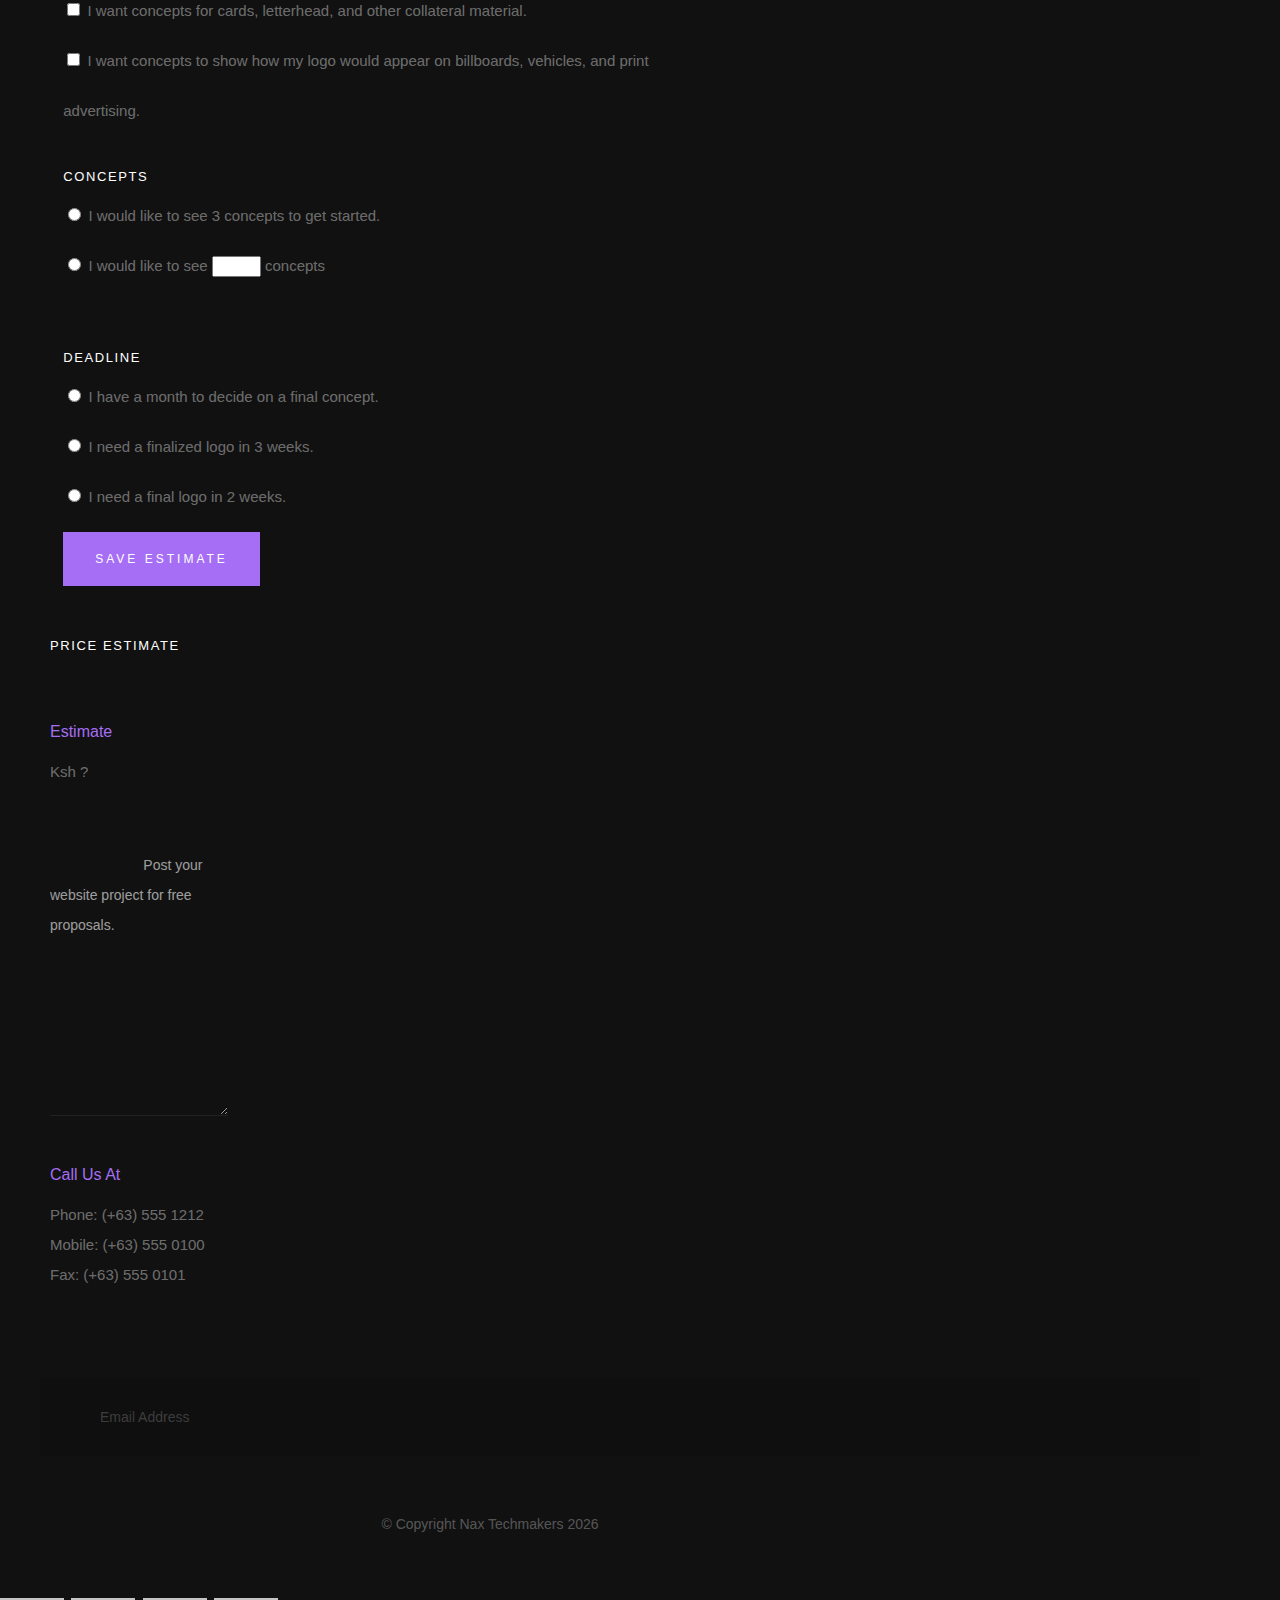
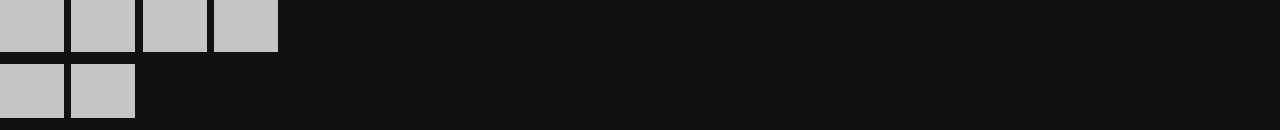
==== commit e8a4ab29: "deadline section" ====
--- a/logo-calculator.html
+++ b/logo-calculator.html
@@ -311,92 +311,38 @@
                         <span title="(3 Hrs/Per)">I would like to see <input name="mult22" size=3> concepts</span>
                     </div>
 
-                    <h6 class="display-2--light">SEO</h6>
-
-                    <div class="form-field">
-                      <input type=hidden name="mult44" value="1" onChange="doCalc()" >
-                      <input type=hidden name="val44" value="5">
-                    </div>
-
-                    <div class="form-field">
-                      <input type="checkbox" name="SEO" value="44" onClick="doCalc()" title="MetaTag Keyword Optimization 5 Hours" > MetaTag Keyword Optimization
+                    <h6 class="display-2--light">Deadline</h6>
+
+                    <div class="form-field">
+                        <input type=hidden name="mult23" value="1" onChange="doCalc()" >
+                        <input type=hidden name="val23" value="0">
+                    </div>
+
+                    <div class="form-field">
+                        <input type="radio" name="Deadline" value="23" class="inp" onClick="doCalc()" title=" I have a month to decide on a final concept. 0 Hours"> 
+                        <span title="(0 Hours)">I have a month to decide on a final concept.</span>
                     </div>
                     
                     <div class="form-field">
-                      <input type=hidden name="mult45" value="1" onChange="doCalc()" >
-                      <input type=hidden name="val45" value="3">
-                    </div>
-
-                    <div class="form-field">
-                      <input type="checkbox" name="SEO" value="45" onClick="doCalc()" title="Search Engine Submission 3 Hours" > Search Engine Submission
-                    </div>
-
-                    <div class="form-field">
-                      <input type=hidden name="mult46" value="1" onChange="doCalc()" >
-                      <input type=hidden name="val46" value="6">
-                    </div>
-
-                    <div class="form-field">
-                      <input type="checkbox" name="SEO" value="46" onClick="doCalc()" title="Minor Link Building 6 Hours" > Minor Link Building
-                    </div>
-
-                    <div class="form-field">
-                      <input type=hidden name="mult47" value="1" onChange="doCalc()" >
-                      <input type=hidden name="val47" value="12">
-                    </div>
-
-                    <div class="form-field">
-                      <input type="checkbox" name="SEO" value="47" onClick="doCalc()" title="Major Link Building 12 Hours" > Major Link Building
-                    </div>
-
-                    <input type=hidden name="mult48" value="1" onChange="doCalc()" >
-                    <input type=hidden name="val48" value="1">
-                   
-                    <div class="form-field">
-                      <input type="checkbox" name="SEO" value="48" onClick="doCalc()" title="Press Release Submission 1 Hours" > Press Release Submission
-                    </div>
-
-                    <input type=hidden name="mult49" value="1" onChange="doCalc()" >
-                    <input type=hidden name="val49" value="4">
-
-                    <div class="form-field">
-                      <input type="checkbox" name="SEO" value="49" onClick="doCalc()" title="Press Release Writing 4 Hours" > Press Release Writing
-                    </div>
-                   
-
-                    <h6 class="display-2--light">Social Media</h6>
-
-                    <div class="form-field">
-                      <input type=hidden name="mult50" value="1" onChange="doCalc()" >
-                      <input type=hidden name="val50" value="3">
-                    </div>
-
-                    <div class="form-field">
-                      <input type="checkbox" name="Social_Media" value="50" onClick="doCalc()" title="Twitter Integration 3 Hours" > Twitter Integration
-                    </div>
-
-                    <input type=hidden name="mult51" value="1" onChange="doCalc()" >
-                    <input type=hidden name="val51" value="5">
-                    
-                    <div class="form-field">
-                      <input type="checkbox" name="Social_Media" value="51" onClick="doCalc()" title="Facebook Page 5 Hours" > Facebook Page
-                    </div>
-
-                    <input type=hidden name="mult52" value="1" onChange="doCalc()" >
-                    <input type=hidden name="val52" value="10">
-
-                    <div class="form-field">
-                      <input type="checkbox" name="Social_Media" value="52" onClick="doCalc()" title="Facebook App 10 Hours" > Facebook App
-                    </div>
-
-                    <div class="form-field">
-                      <input type=hidden name="mult53" value="1" onChange="doCalc()" >
-                      <input type=hidden name="val53" value="340">
-                    </div>
-
-                    <div class="form-field">
-                      <input type="checkbox" name="Social_Media" value="53" onClick="doCalc()" title="Android or iOS native App 340 Hours" > Android or iOS native App
-                    </div>
+                        <input type=hidden name="mult24" value="1" onChange="doCalc()" >
+                        <input type=hidden name="val24" value="6">
+                    </div>
+
+                    <div class="form-field">
+                        <input type="radio" name="Deadline" value="24" class="inp" onClick="doCalc()" title=" I need a finalized logo in 3 weeks. 6 Hours"> 
+                        <span title="(6 Hours)">I need a finalized logo in 3 weeks.</span>
+                    </div>
+
+                    <div class="form-field">
+                        <input type=hidden name="mult25" value="1" onChange="doCalc()" >
+                        <input type=hidden name="val25" value="10">
+                    </div>
+
+                    <div class="form-field">
+                        <input type="radio" name="Deadline" value="25" class="inp" onClick="doCalc()" title=" I need a final logo in 2 weeks. 10 Hours"> 
+                        <span title="(10 Hours)">I need a final logo in 2 weeks.</span>
+                    </div>
+
 
                     <div class="form-field">
                       <input type=hidden name="calc_total_p" value="">
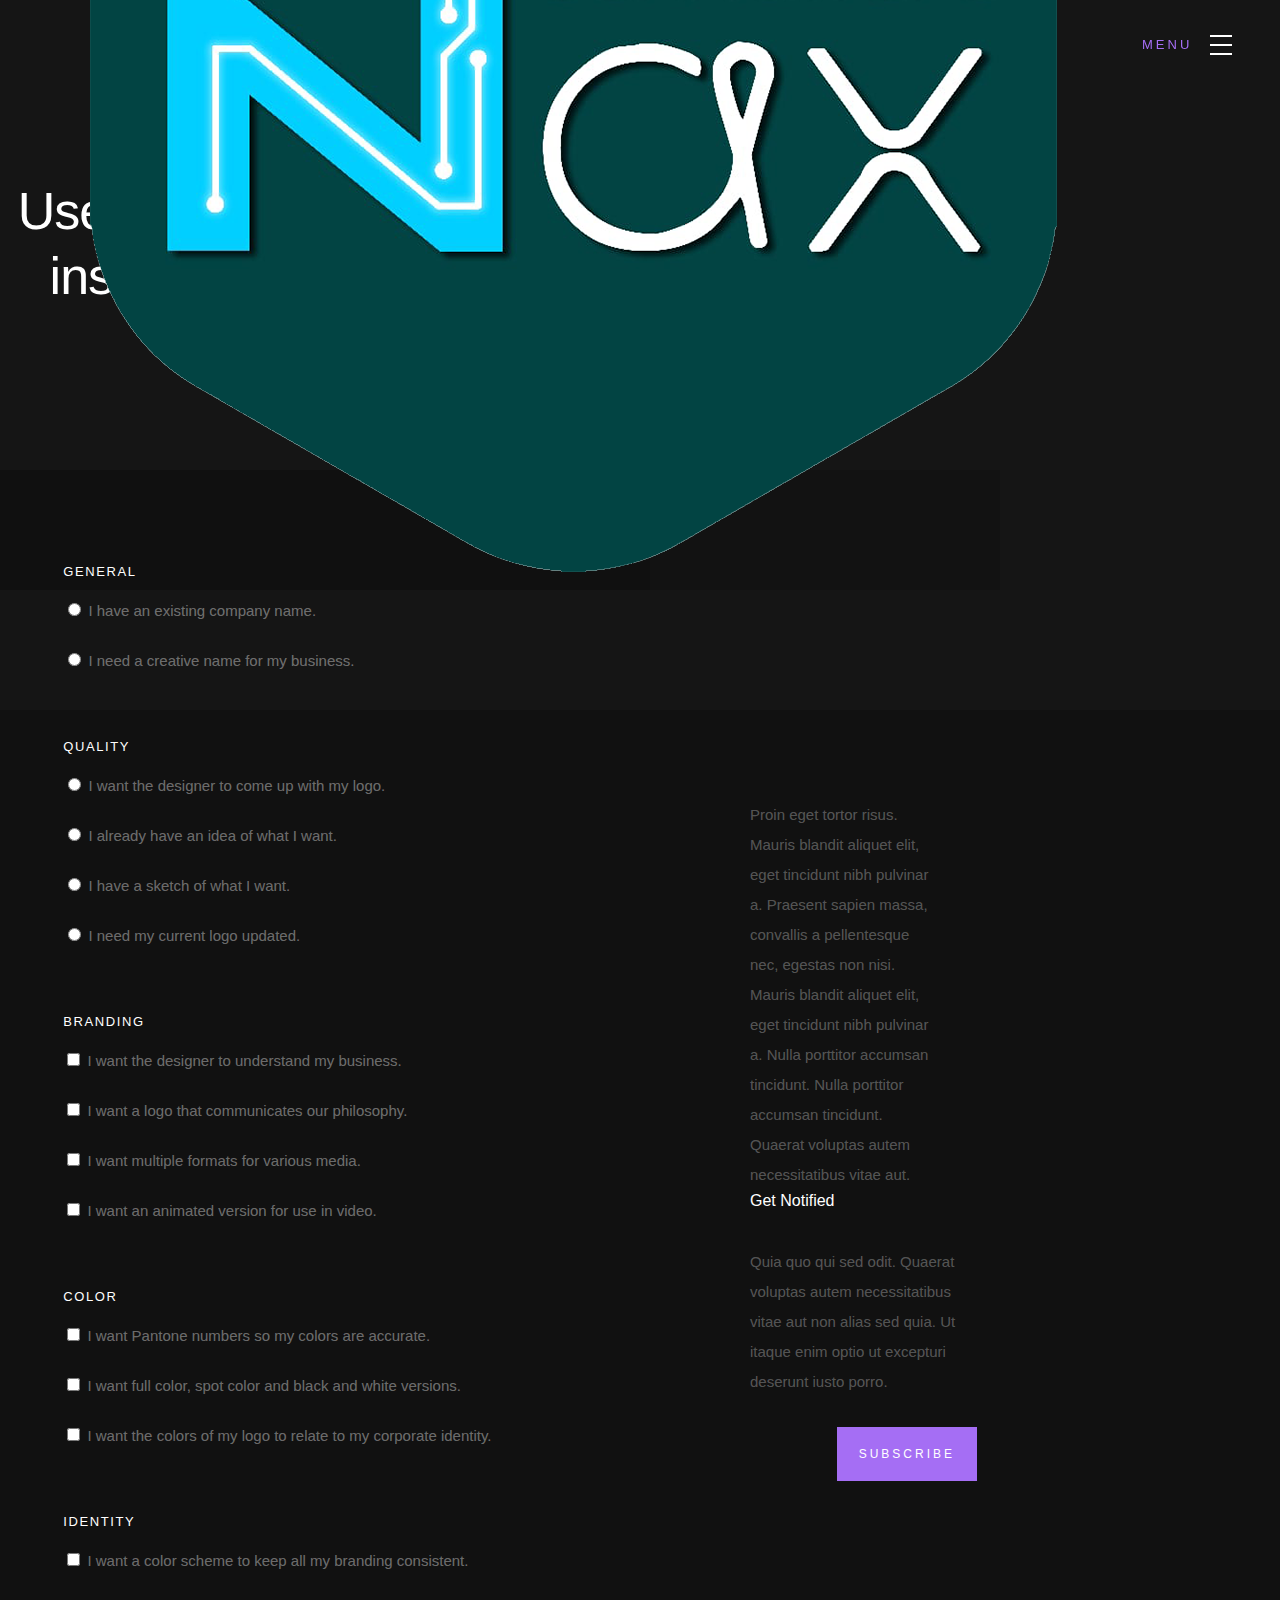
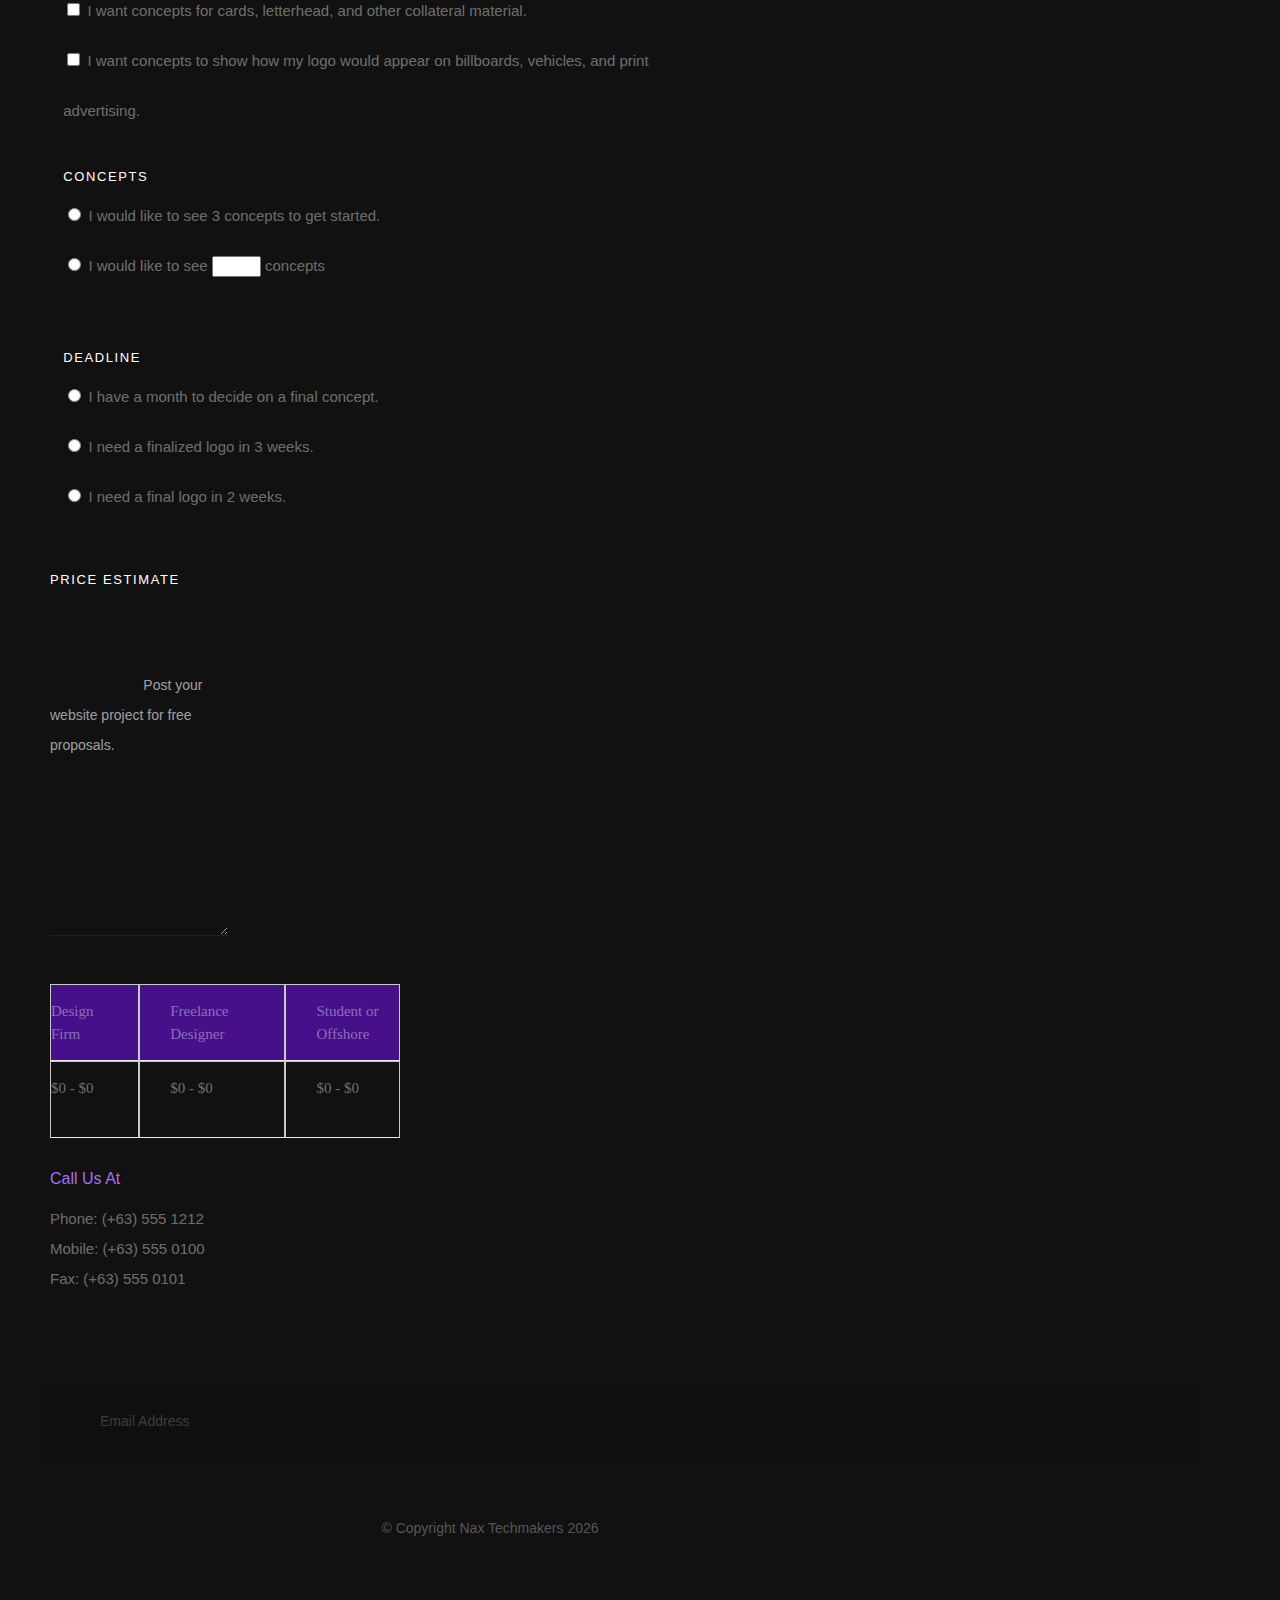
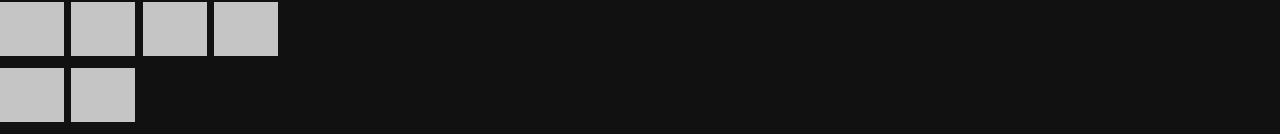
==== commit 2339eb63: "calculation section" ====
--- a/logo-calculator.html
+++ b/logo-calculator.html
@@ -351,7 +351,7 @@
                     </div>
 
 
-                    <div class="form-field">
+                    <!-- <div class="form-field">
                         <input type="submit" name="send" class="full-width btn--primary" value="Save Estimate">
                         <div class="submit-loader">
                             <div class="text-loader">Saving...</div>
@@ -361,7 +361,7 @@
                                 <div class="bounce3"></div>
                             </div>
                         </div>
-                    </div>
+                    </div> -->
     
                     </fieldset>
                 </form>
@@ -384,23 +384,35 @@
                     <h3 class="h6 hide-on-fullwidth">Price Estimate</h3>
 
                     <div class="cinfo">
-                        <h5>Estimate</h5>
-                        <div id="bpM" style="display:inline;" title="website cost">
-                            Ksh ?
-                        </div>
-                        <P id="pricerange" style="display:none;font-size:12px;"><em> 
-                          A student may charge only
-                          <span id="bpB" style="font-weight:800;" title="student web designer"></span>. A professional
-                          firm as much as <span id="bpP" style="font-weight:800;" title="professional web design company"></span>. 
-                          To get real proposals, <span onClick="ShowForm(4)" style="cursor:pointer;">complete the form below</span>.
-                          </em>
-                          </p>
+                       
                     </div>
 
                     <div class="cinfo">
                       <textarea id="quote_des" name="quote_builder" class="full-width" >
                         Post your website project for free proposals.</textarea>
                     </div>
+
+                    <table cellspacing=0 cellpadding=3 border=1 bordercolor="#c9c9c9" id="tbl1" width=420>
+                        <tr style="background:#45108A">
+                        <TD>Design Firm</TD>
+                        <TD>Freelance Designer</TD>
+                        <TD>Student or Offshore</TD>
+                        </tr>
+                        <tr>
+                        <td valign=top align=center>
+                        <div id="bpP">$0 - $0</div> <br>
+                        <div id="BP"></div>
+                        </td>
+                        <td valign=top align=center>
+                        <div id="bpM">$0 - $0</div> <br>
+                        <div id="BM"></div>
+                        </td>
+                        <td valign=top align=center>
+                        <div id="bpB">$0 - $0</div> <br>
+                        <div id="BB"></div> 
+                        </td>
+                        </tr>
+                        </table>
 
                     <div class="cinfo">
                         <h5>Call Us At</h5>
